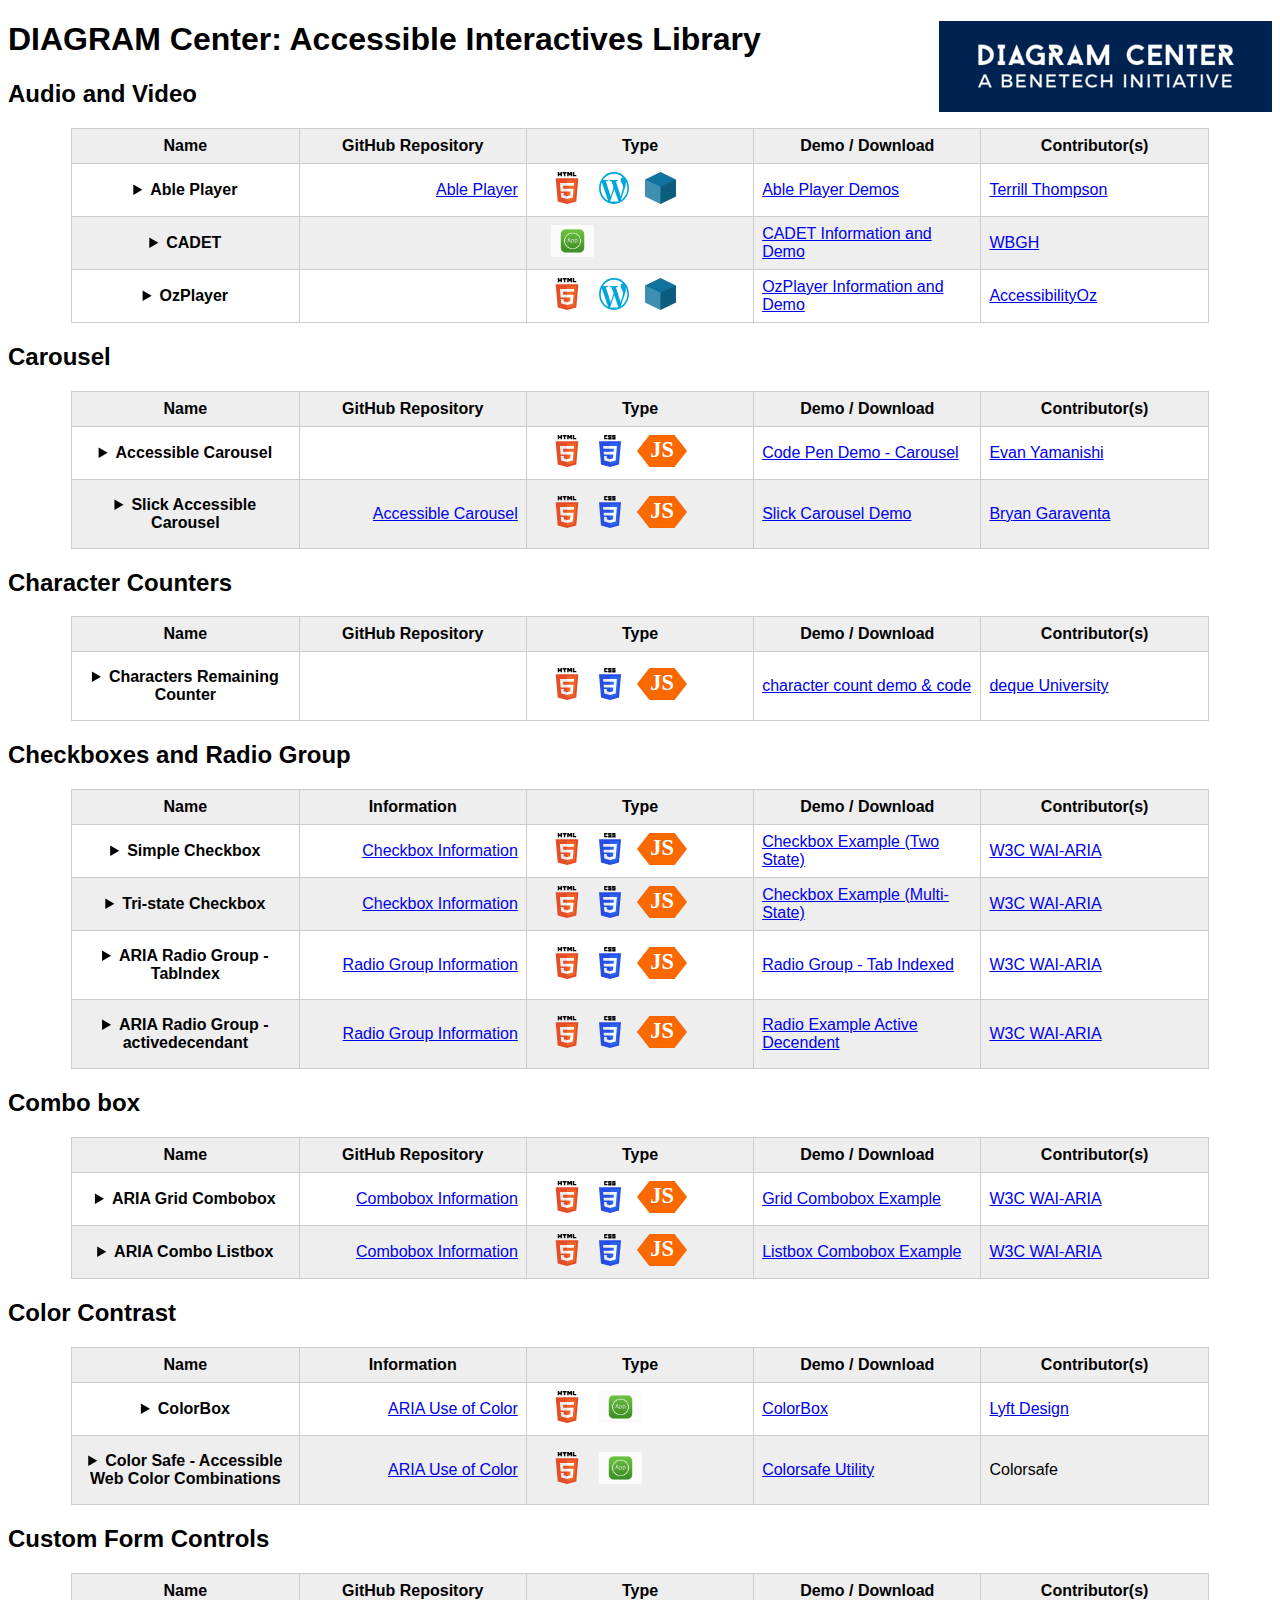
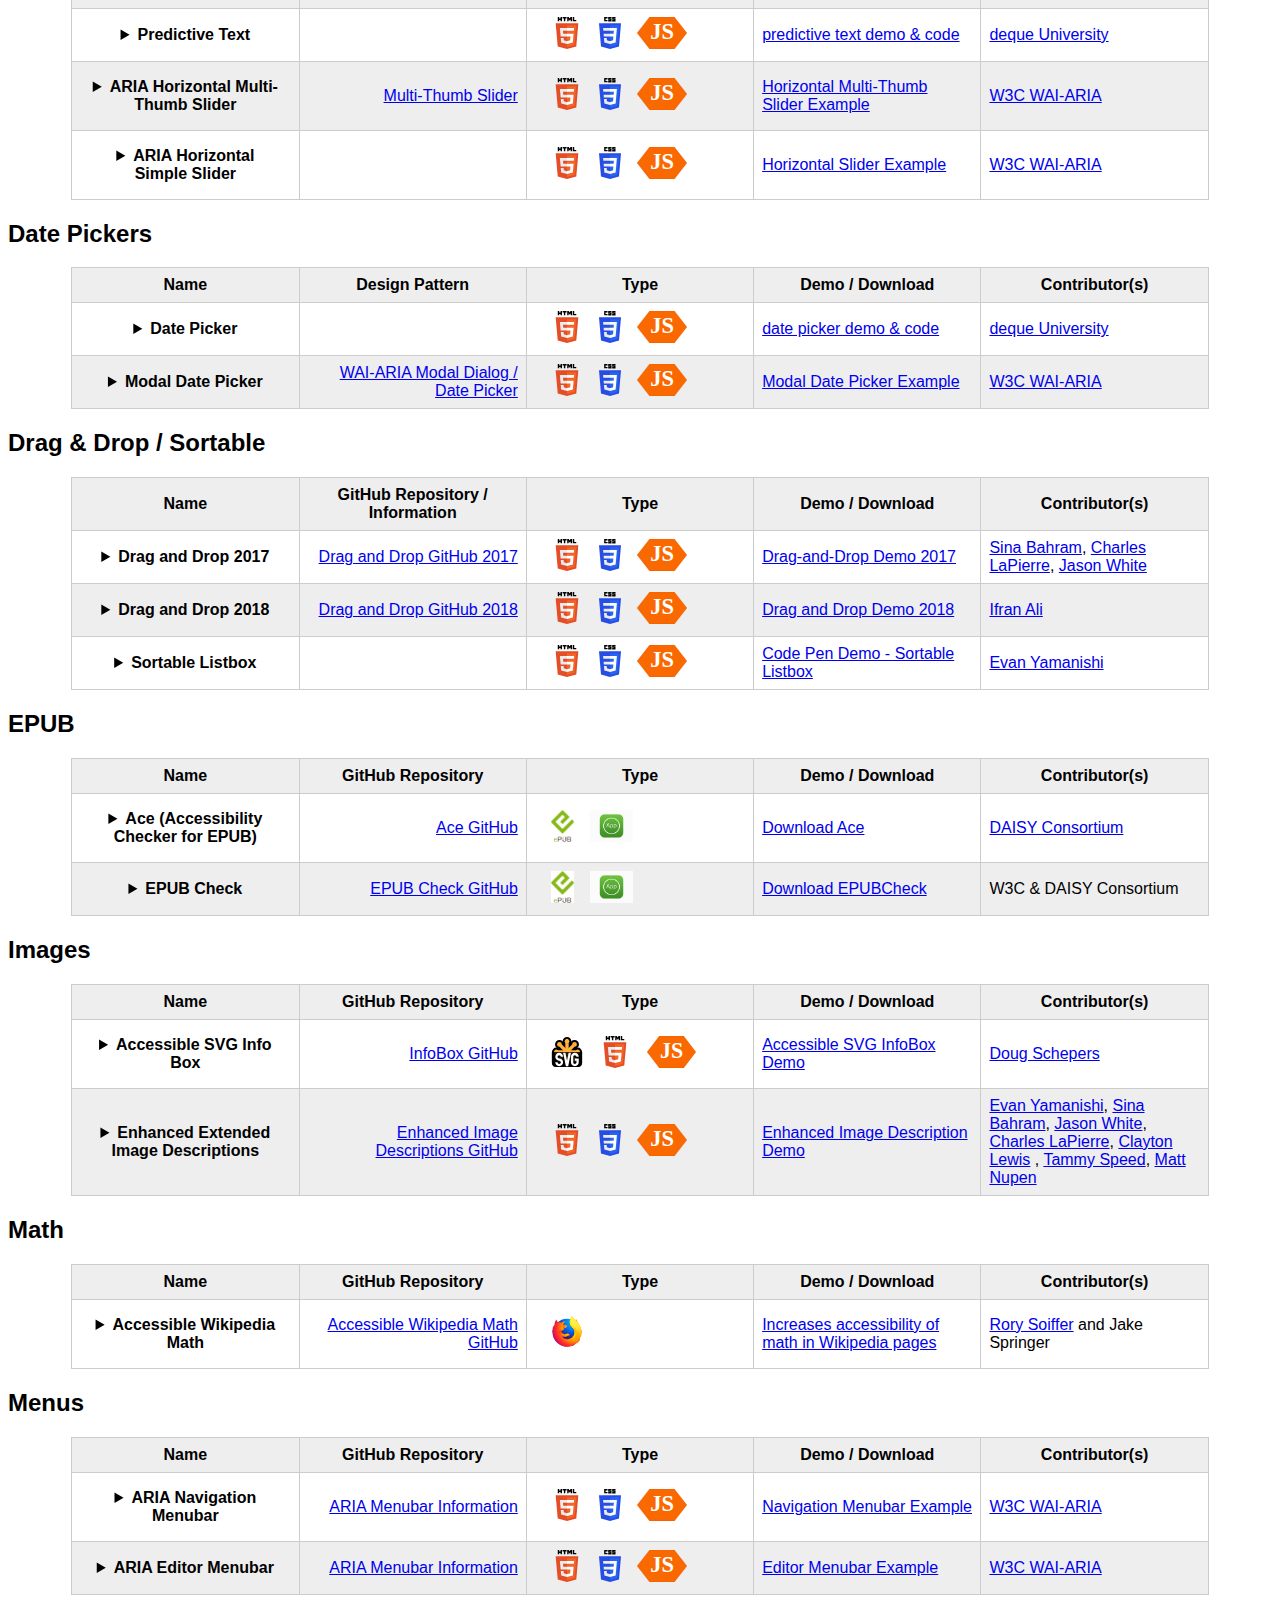
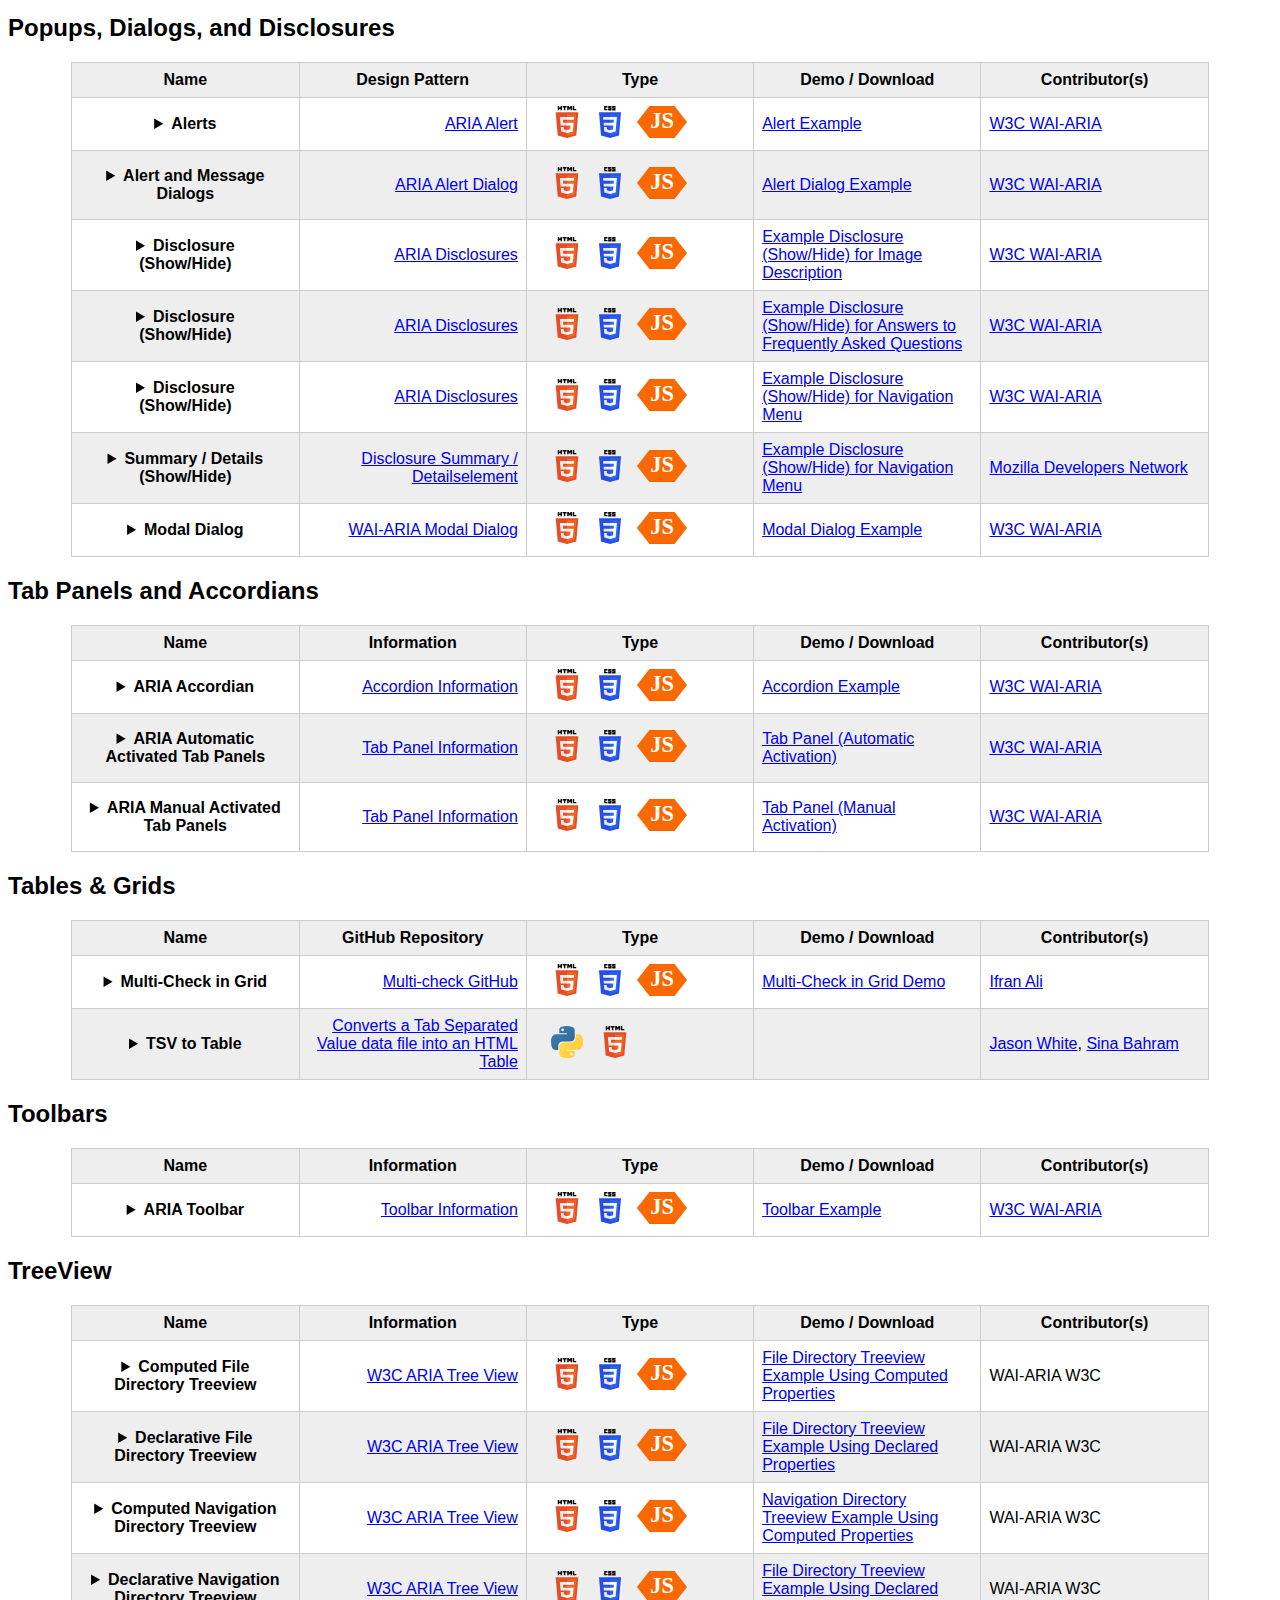
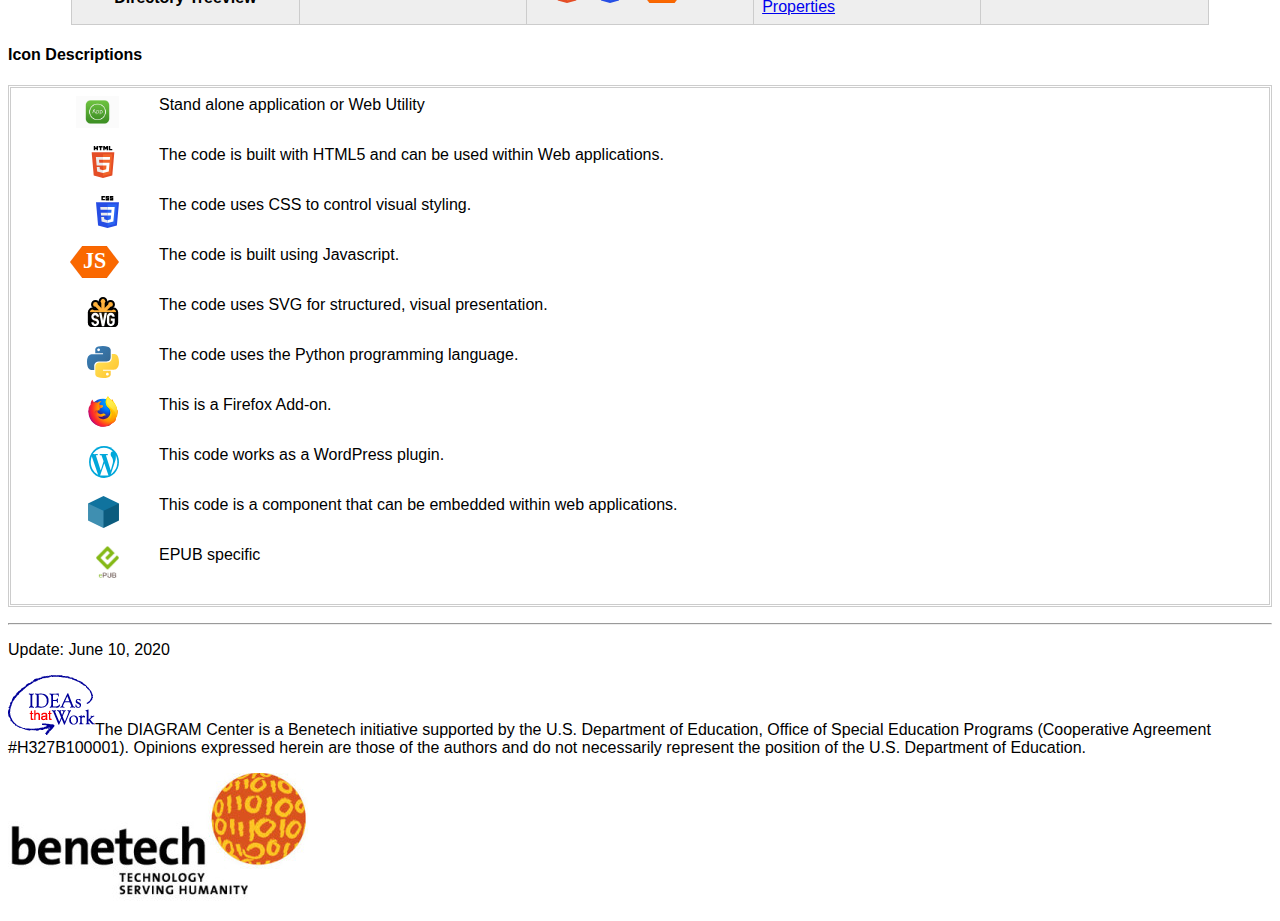
==== index.html @ 2f6976b0 "Update index.html" ====
<!doctype html>
	<html lang="en">
	<head>
		<meta charset="utf-8">
		<title>DIAGRAM Center: Accessible Digital Interactives Library</title>
		<meta name="description" content="A code repository to share sample code that is designed to improve accessibility.">
		<meta name="author" content="DIAGRAM Center">
        <link rel="stylesheet" href="style.css">



<!-- Global site tag (gtag.js) - Google Analytics -->
<script async src="https://www.googletagmanager.com/gtag/js?id=UA-20293107-2"></script>
<script>
  window.dataLayer = window.dataLayer || [];
  function gtag(){dataLayer.push(arguments);}
  gtag('js', new Date());

  gtag('config', 'UA-20293107-2');
</script>
<script>
// Close open details
function closeDetail(el) {
    el.closest("details").toggleAttribute("open");
}
function fixdetails() {
    var matches = document.querySelectorAll("details");
    
  matches.forEach(function(element, i) {
 

element.addEventListener("toggle", event => {
  if (element.open) {
  
      matches.forEach(function(aelement,j) {
          if (element==aelement) {}
          else
          {aelement.removeAttribute("open");}
      })

  } else {
 
  }
});
});

}
</script>
        
    </head>
	<body onload="fixdetails();">
        <img src="images/DIAGRAM_Center.png" align="right" alt="Logo: DIAGRAM Center">
        
		<h1>DIAGRAM Center: Accessible Interactives Library</h1>
	
		<h2>Audio and Video</h2>
       <table>
            <th scope="col">Name</th>
            <th scope="col">GitHub Repository</th>
            <th scope="col">Type</th>
            <th scope="col">Demo / Download</th>
            <th scope="col">Contributor(s)</th>
              <tr>
                <th scope="row">
                    
                    <details class="details-container">
                            <summary>Able Player</summary>
                            <span  class="details-bubble">
                              
                            <button aria-label="close" onclick="closeDetail(this);">X</button> 
                                 <h3>Able Player</h3>
                                
                                <p>A fully accessible cross-browser HTML5 media player designed from the ground up to meet the diverse needs and preferences of all users.</p>
                           </span>
                            </details></th>
                <td><a href="https://github.com/ableplayer">Able Player</a></td>
                <td><img class="typeicon"  src="images/HTML5.svg" alt="Uses HTML"><img class="typeicon" src="images/wp.svg" alt="Works with Wordpress"><img class="typeicon" src="images/component.svg" alt="Component"></td>
                <td><a href="https://ableplayer.github.io/ableplayer/demos/">Able Player Demos</a></td>
                <td><a href="https://github.com/terrill">Terrill Thompson</a></td>
            </tr>
              <tr>
                <th scope="row">
                    
                    <details class="details-container">
                            <summary>CADET</summary>
                            <span  class="details-bubble">
                              
                            <button aria-label="close" onclick="closeDetail(this);">X</button> 
                                 <h3>Caption and Descriptive Editing Tool</h3>
                                
                                <p>CADET is free, downloadable caption-authoring software that enables anyone to produce high-quality caption files that are compatible with any media player that supports the display of captions. CADET can also be used to generate audio-description scripts.</p>
                           </span>
                            </details></th>
                <td></td>
                <td><img class="typeicon"  src="images/app.png" alt="Application"></td>
                <td><a href="https://www.wgbh.org/foundation/what-we-do/ncam/cadet">CADET Information and Demo</a></td>
                <td><a href="https://www.wgbh.org">WBGH</a></td>
            </tr>
              <tr>
                <th scope="row">
                    
                    <details class="details-container">
                            <summary>OzPlayer</summary>
                            <span  class="details-bubble">
                              
                            <button aria-label="close" onclick="closeDetail(this);">X</button> 
                                 <h3>OzPlayer</h3>
                                
                                <p>OzPlayer is fully compliant with the W3C Web Content Accessibility Guidelines, Version 2.0, Level AA. We want video to be accessible to everyone and therefore offer it free for non-profit use.</p>
                           </span>
                            </details></th>
                <td></td>
                <td><img class="typeicon"  src="images/HTML5.svg" alt="Uses HTML"><img class="typeicon" src="images/wp.svg" alt="Works with Wordpress"><img class="typeicon" src="images/component.svg" alt="Component"></td>
                <td><a href="https://www.accessibilityoz.com/ozplayer/">OzPlayer Information and Demo</a></td>
                <td><a href="https://www.accessibilityoz.com">AccessibilityOz</a></td>
            </tr>
        </table> 
        
        <h2>Carousel</h2>
        
       <table>
            <th scope="col">Name</th>
            <th scope="col">GitHub Repository</th>
            <th scope="col">Type</th>
            <th scope="col">Demo / Download</th>
            <th scope="col">Contributor(s)</th>
   
            <tr>
                <th scope="row">
                    <details class="details-container">
                            <summary>Accessible Carousel</summary>
                            <span  class="details-bubble"><button aria-label="close" onclick="closeDetail(this);">X</button>
                                <h3>Accessible Non-Repeating Carousel</h3>
                                <p>Fully accessible horizontal carousel showing multiple book jacket covers to scroll through and select.</p>
                            </span>
                            </details>
                </th>
                <td></td>
                <td><img class="typeicon" src="images/HTML5.svg" alt="Uses HTML"><img class="typeicon" src="images/CSS3.svg" alt="Uses CSS"><img class="typeicon" src="images/js.svg" alt="Uses Javascript"></td>
                <td><a href="https://codepen.io/sh0ji/pen/MXwVxN">Code Pen Demo - Carousel</a></td>
                <td><a href="https://github.com/sh0ji">Evan Yamanishi</a></td>
            </tr>
            <tr>
                <th scope="row">
                    <details class="details-container">
                            <summary>Slick Accessible Carousel</summary>
                            <span  class="details-bubble"><button aria-label="close" onclick="closeDetail(this);">X</button>
                                <h3>Slic Accessible Carousel</h3>
                                <p>Fully accessible Fully responsive carousel that scales with its container.</p>
                            </span>
                            </details>
                </th>
                <td><a href="https://github.com/accdc/slick">Accessible Carousel</a></td>
                <td><img class="typeicon" src="images/HTML5.svg" alt="Uses HTML"><img class="typeicon" src="images/CSS3.svg" alt="Uses CSS"><img class="typeicon" src="images/js.svg" alt="Uses Javascript"></td>
                <td><a href="http://kenwheeler.github.io/slick/">Slick Carousel Demo</a></td>
                <td><a href="https://github.com/accdc">Bryan Garaventa</a></td>
            </tr>
       </table>

        <h2>Character Counters</h2>

        <table>
                <th scope="col">Name</th>
                <th scope="col">GitHub Repository</th>
                <th scope="col">Type</th>
                <th scope="col">Demo / Download</th>
                <th scope="col">Contributor(s)</th>
        
            <tr>
                <th scope="row">
                    <details class="details-container">
                            <summary>Characters Remaining Counter</summary>
                            <span  class="details-bubble"><button aria-label="close" onclick="closeDetail(this);">X</button>
                                <h3>Characters Remaining Counter</h3>
                                <p>Using ARIA-live messaging to announce remaining character count in a fixed character count edit textbox.</p>
                            </span>
                            </details>
                </th>
                <td></td>
                <td><img class="typeicon" src="images/HTML5.svg" alt="Uses HTML"><img class="typeicon" src="images/CSS3.svg" alt="Uses CSS"><img class="typeicon" src="images/js.svg" alt="Uses Javascript"></td>
                <td><a href="https://dequeuniversity.com/library/aria/counters/sf-characters-remaining">character count demo &amp; code</a></td>
            <td><a href="https://dequeuniversity.com">deque University</a></td>
            </tr>
        </table>       
        
 		<h2>Checkboxes and Radio Group</h2>

        <table>
            <th  scope="col">Name</th>
            <th  scope="col">Information</th>
            <th  scope="col">Type</th>
            <th  scope="col">Demo / Download</th>
            <th  scope="col">Contributor(s)</th>
  
           <tr>
                <th scope="row">
    
                    <details class="details-container">
                            <summary>Simple Checkbox</summary>
                            <span  class="details-bubble"><button aria-label="close" onclick="closeDetail(this);">X</button>
                                 <h3>Simple Two State Checkbox</h3>
                                <p>Dual-state: The most common type of checkbox, it allows the user to toggle between two choices -- checked and not checked.</p>
                            </span>
                            </details>
                </th>
                 <td><a href="https://www.w3.org/TR/wai-aria-practices/#checkbox">Checkbox Information</a></td>
                <td><img class="typeicon" src="images/HTML5.svg" alt="Uses HTML"><img class="typeicon" src="images/CSS3.svg" alt="Uses CSS"><img class="typeicon" src="images/js.svg" alt="Uses Javascript"></td>
               <td><a href="https://www.w3.org/TR/wai-aria-practices/examples/checkbox/checkbox-1/checkbox-1.html">Checkbox Example (Two State)</a></td>
               <td><a href="https://www.w3.org/WAI/ARIA/">W3C WAI-ARIA</a></td>
            </tr>
            
           <tr>
                <th scope="row">
    
                    <details class="details-container">
                            <summary>Tri-state Checkbox</summary>
                            <span  class="details-bubble"><button aria-label="close" onclick="closeDetail(this);">X</button>
                                 <h3>Tri-State Checkbox</h3>
                                <p>Tri-state: This type of checkbox supports an additional third state known as partially checked.</p>
                            </span>
                            </details>
                </th>
                <td><a href="https://www.w3.org/TR/wai-aria-practices/#checkbox">Checkbox Information</a></td>
                <td><img class="typeicon" src="images/HTML5.svg" alt="Uses HTML"><img class="typeicon" src="images/CSS3.svg" alt="Uses CSS"><img class="typeicon" src="images/js.svg" alt="Uses Javascript"></td>
               <td><a href="https://www.w3.org/TR/wai-aria-practices/examples/checkbox/checkbox-2/checkbox-2.html">Checkbox Example (Multi-State)</a></td>
               <td><a href="https://www.w3.org/WAI/ARIA/">W3C WAI-ARIA</a></td>
            </tr>
                        
            
            <tr>
                <th scope="row">
    
                    <details class="details-container">
                            <summary>ARIA Radio Group - TabIndex</summary>
                            <span  class="details-bubble"><button aria-label="close" onclick="closeDetail(this);">X</button>
                                 <h3>Radio Button Tab Index</h3>
                                <p>Radio button group using roving tabindex for managing keyboard focus.</p>
                            </span>
                            </details>
                </th>
                <td><a href="https://www.w3.org/TR/wai-aria-practices/#radiobutton">Radio Group Information</a></td>
                <td><img class="typeicon" src="images/HTML5.svg" alt="Uses HTML"><img class="typeicon" src="images/CSS3.svg" alt="Uses CSS"><img class="typeicon" src="images/js.svg" alt="Uses Javascript"></td>
               <td><a href="https://www.w3.org/TR/wai-aria-practices/examples/radio/radio-1/radio-1.html">Radio Group - Tab Indexed</a></td>
               <td><a href="https://www.w3.org/WAI/ARIA/">W3C WAI-ARIA</a></td>
            </tr>
            
            <tr>
                <th scope="row">
                    
                    <details class="details-container">
                            <summary>ARIA Radio Group - activedecendant</summary>
                            <span  class="details-bubble"><button aria-label="close" onclick="closeDetail(this);">X</button>
                                <h3>Radio Button Group (aria-activedescendant)</h3>
                                <p>Radio button group using aria-activedescendant for managing keyboard focus.</p>
                             </span>
                            </details>
                </th>
                <td><a href="https://www.w3.org/TR/wai-aria-practices/#radiobutton">Radio Group Information</a></td>
               <td><img class="typeicon" src="images/HTML5.svg" alt="Uses HTML"><img class="typeicon" src="images/CSS3.svg" alt="Uses CSS"><img class="typeicon" src="images/js.svg" alt="Uses Javascript"></td>
                <td><a href="https://www.w3.org/TR/wai-aria-practices/examples/radio/radio-2/radio-2.html">Radio Example Active Decendent</a></td>
               <td><a href="https://www.w3.org/WAI/ARIA/">W3C WAI-ARIA</a></td>
            </tr>
            
        </table>
 
        
        <h2>Combo box</h2>
        
         <table>
                <th scope="col">Name</th>
                <th scope="col">GitHub Repository</th>
                <th scope="col">Type</th>
                <th scope="col">Demo / Download</th>
                <th scope="col">Contributor(s)</th>
   
            <tr>
                <th scope="row">
                    <details class="details-container">
                            <summary>ARIA Grid Combobox</summary>
                            <span  class="details-bubble"><button aria-label="close" onclick="closeDetail(this);">X</button>
                                <h3>Combobox with Grid Popup</h3>
                                <p>Implements the combobox design pattern using a grid for the suggested values popup.</p>
                            </span>
                            </details>
                </th>
                <td><a href="https://www.w3.org/TR/wai-aria-practices/#combobox">Combobox Information</a></td>
                <td><img class="typeicon" src="images/HTML5.svg" alt="Uses HTML"><img class="typeicon" src="images/CSS3.svg" alt="Uses CSS"><img class="typeicon" src="images/js.svg" alt="Uses Javascript"></td>
               <td><a href="https://www.w3.org/TR/wai-aria-practices/examples/combobox/aria1.1pattern/grid-combo.html">Grid Combobox Example</a></td>
               <td><a href="https://www.w3.org/WAI/ARIA/">W3C WAI-ARIA</a></td>
            </tr>
            <tr>
                <th scope="row">
                    <details class="details-container">
                            <summary>ARIA Combo Listbox</summary>
                            <span  class="details-bubble"><button aria-label="close" onclick="closeDetail(this);">X</button>
                            <h3>Combobox using Listbox</h3>
                                <p>
                                  Implements the combobox design pattern using a listbox for the suggested values popup.  
                                </p>
                        </span>
                            </details>
                </th>
                <td><a href="https://www.w3.org/TR/wai-aria-practices/#combobox">Combobox Information</a></td>
                  <td><img class="typeicon" src="images/HTML5.svg" alt="Uses HTML"><img class="typeicon" src="images/CSS3.svg" alt="Uses CSS"><img class="typeicon" src="images/js.svg" alt="Uses Javascript"></td>
                <td><a href="https://www.w3.org/TR/wai-aria-practices/examples/combobox/aria1.1pattern/listbox-combo.html">Listbox Combobox Example</a></td>
               <td><a href="https://www.w3.org/WAI/ARIA/">W3C WAI-ARIA</a></td>
            </tr>
        </table>
 
       <h2>Color Contrast</h2>
        
         <table>
                <th scope="col">Name</th>
                <th scope="col">Information</th>
                <th scope="col">Type</th>
                <th scope="col">Demo / Download</th>
                <th scope="col">Contributor(s)</th>
   
            <tr>
                <th scope="row">
                    <details class="details-container">
                            <summary>ColorBox</summary>
                            <span  class="details-bubble"><button aria-label="close" onclick="closeDetail(this);">X</button>
                                <h3>Color Contrast</h3>
                                <p>The visual presentation of text and images of text has a contrast ratio of at least 4.5:1.  This utility makes it easy to choose an appropriate color forground / background in order to meet this minimum contrast ratio.</p>
                            </span>
                            </details>
                </th>
                <td><a href="https://www.w3.org/TR/WCAG21/#use-of-color">ARIA Use of Color</a></td>
                <td><img class="typeicon" src="images/HTML5.svg" alt="Uses HTML"><img class="typeicon" src="images/app.png" alt="Web Utility"></td>
               <td><a href="https://www.colorbox.io">ColorBox</a></td>
               <td><a href="https://design.lyft.com">Lyft Design</a></td>
            </tr>
            <tr>
                <th scope="row">
                    <details class="details-container">
                            <summary>Color Safe - Accessible Web Color Combinations</summary>
                            <span  class="details-bubble"><button aria-label="close" onclick="closeDetail(this);">X</button>
                            <h3>Color Safe</h3>
                                <p>Color Safe generates an acceptable range of foreground colors base on your choice of background color, styling of your text. Accessible text colors are generated with WCAG Guidelines recommend contrast ratio of 4.5 for small text or 3 for large text which is 24px or 18px bold.  
                                </p>
                        </span>
                            </details>
                </th>
                <td><a href="https://www.w3.org/TR/WCAG21/#use-of-color">ARIA Use of Color</a></td>
                  <td><img class="typeicon" src="images/HTML5.svg" alt="Uses HTML"><img class="typeicon" src="images/app.png" alt="Web Utility"></td>
                <td><a href="http://colorsafe.co">Colorsafe Utility</a></td>
               <td>Colorsafe</td>
            </tr>
        </table>
        
        
        <h2>Custom Form Controls</h2>
         <table>
                <th scope="col">Name</th>
                <th scope="col">GitHub Repository</th>
                <th scope="col">Type</th>
                <th scope="col">Demo / Download</th>
                <th scope="col">Contributor(s)</th>
        
            <tr>
                <th scope="row">
                    <details class="details-container">
                            <summary>Predictive Text</summary>
                            <span  class="details-bubble"><button aria-label="close" onclick="closeDetail(this);">X</button>
                            <h3>Predictive Text</h3>
                                <p>The predictive text pattern allows users to type in values or to select values from a list of possible matches that appears after the user starts typing. Screen readers announce the availability of predictive text options, and users can select the options with keyboard, touch, or mouse.</p>
                            </span>
                            </details>
                </th>
                <td></td>
                <td><img class="typeicon" src="images/HTML5.svg" alt="Uses HTML"><img class="typeicon" src="images/CSS3.svg" alt="Uses CSS"><img class="typeicon" src="images/js.svg" alt="Uses Javascript"></td>
                <td><a href="https://dequeuniversity.com/library/aria/custom-controls/sf-predictive-text">predictive text demo &amp; code</a></td>
            <td><a href="https://dequeuniversity.com">deque University</a></td>
            </tr>
            <tr>
                <th scope="row">
                    <details class="details-container">
                            <summary>ARIA Horizontal Multi-Thumb Slider</summary>
                            <span  class="details-bubble"><button aria-label="close" onclick="closeDetail(this);">X</button>
                            <h3>Horizontal Multi-Thumb Slider</h3>
                                <p>A multi-thumb slider is a slider with two or more thumbs that each set a value in a group of related values. For example, in a product search, a two-thumb slider could be used to enable users to set the minimum and maximum price limits for the search.</p>
                            </span>
                            </details>
                </th>
                <td><a href="https://www.w3.org/TR/wai-aria-practices/#slidertwothumb">Multi-Thumb Slider</a></td>
                <td><img class="typeicon" src="images/HTML5.svg" alt="Uses HTML"><img class="typeicon" src="images/CSS3.svg" alt="Uses CSS"><img class="typeicon" src="images/js.svg" alt="Uses Javascript"></td>
                <td><a href="https://www.w3.org/TR/wai-aria-practices/examples/slider/multithumb-slider.html">Horizontal Multi-Thumb Slider Example</a></td>
                <td><a href="https://www.w3.org/WAI/ARIA/">W3C WAI-ARIA</a></td>
           </tr>
            <tr>
                <th scope="row">
                    <details class="details-container">
                            <summary>ARIA Horizontal Simple Slider</summary>
                            <span  class="details-bubble"><button aria-label="close" onclick="closeDetail(this);">X</button>
                            <h3>Slider</h3>
                                <p>A slider is an input where the user selects a value from within a given range. Sliders typically have a slider thumb that can be moved along a bar or track to change the value of the slider.</p>
                            </span>
                            </details>
                        </th>
                <td></td>
                <td><img class="typeicon" src="images/HTML5.svg" alt="Uses HTML"><img class="typeicon" src="images/CSS3.svg" alt="Uses CSS"><img class="typeicon" src="images/js.svg" alt="Uses Javascript"></td>
               <td><a href="https://www.w3.org/TR/wai-aria-practices-1.1/examples/slider/slider-1.html">Horizontal Slider Example</a></td>
                 <td><a href="https://www.w3.org/WAI/ARIA/">W3C WAI-ARIA</a></td>
          </tr>
        </table>       
             
        <h2>Date Pickers</h2>
         <table>
                <th scope="col">Name</th>
                <th scope="col">Design Pattern</th>
                <th scope="col">Type</th>
                <th scope="col">Demo / Download</th>
                <th scope="col">Contributor(s)</th>
        
            <tr>
                <th scope="row">
                    <details class="details-container">
                            <summary>Date Picker</summary>
                            <span  class="details-bubble"><button aria-label="close" onclick="closeDetail(this);">X</button>
                            <h3>Date Picker</h3>
                                <p>Accessible Date picker which brings up a calendar where you can pick a specific Day/Month/Year.</p>
                            </span>
                            </details>
                </th>
                <td></td>
                <td><img class="typeicon" src="images/HTML5.svg" alt="Uses HTML"><img class="typeicon" src="images/CSS3.svg" alt="Uses CSS"><img class="typeicon" src="images/js.svg" alt="Uses Javascript"></td>
                <td><a href="https://dequeuniversity.com/library/aria/date-pickers/sf-date-picker">date picker demo &amp; code</a></td>
            <td><a href="https://dequeuniversity.com">deque University</a></td>
            </tr>
              <tr>
                <th scope="row">
                    <details class="details-container">
                            <summary>Modal Date Picker</summary>
                            <span  class="details-bubble"><button aria-label="close" onclick="closeDetail(this);">X</button>
                            <h3>ARIA Modal Date Picker</h3>
                            <p>The example includes a date input field and a button that opens a date picker that implements the ARIA dialog design pattern. The dialog contains a calendar that uses the grid pattern to present buttons that enable the user to choose a day from the calendar. Choosing a date from the calendar closes the dialog and populates the date input field. When the dialog is opened, if the input field is empty, or does not contain a valid date, then the current date is focused in the calendar. Otherwise, the focus is placed on the day in the calendar that matches the value of the date input field.</p>
                            </span>
                            </details>
                </th>
                <td><a href="https://www.w3.org/TR/wai-aria-practices/#dialog_modal">WAI-ARIA Modal Dialog / Date Picker</a></td>
                <td><img class="typeicon" src="images/HTML5.svg" alt="Uses HTML"><img class="typeicon" src="images/CSS3.svg" alt="Uses CSS"><img class="typeicon" src="images/js.svg" alt="Uses Javascript"></td>
                <td><a href="https://www.w3.org/TR/wai-aria-practices/examples/dialog-modal/datepicker-dialog.html">Modal Date Picker Example</a></td>
                <td><a href="https://www.w3.org/WAI/ARIA/">W3C WAI-ARIA</a></td>
            </tr>
      </table>
  
         
		<h2>Drag &amp; Drop / Sortable</h2>

        <table>
            <th  scope="col">Name</th>
            <th  scope="col">GitHub Repository / Information</th>
            <th  scope="col">Type</th>
            <th  scope="col">Demo / Download</th>
            <th  scope="col">Contributor(s)</th>

             <tr>
                <th scope="row">
                    <details class="details-container">
                            <summary>Drag and Drop 2017</summary>
                            <span  class="details-bubble"><button aria-label="close" onclick="closeDetail(this);">X</button>
                                <h3>Drag &amp; Drop Overview</h3>
                                
                                <p>In computer graphical user interfaces, drag and drop is a pointing device gesture in which the user selects a virtual object by "grabbing" it and dragging it to a different location or onto another virtual object. 
                                In general, it can be used to invoke many kinds of actions, or create various types of associations between two abstract objects.</p>
                                
                                <h3>Interactions addressed</h3>
                                <ul>
                                    <li>Categorization</li>
                                    <li>Matching</li>
                                    <li>Ordering</li>
                                    <li>Sorting Lists</li>
                                </ul>
                        </span>
                    </details>
                </th>
                <td><a href="https://github.com/benetech/Accessible-Interactives/tree/master/DragAndDrop">Drag and Drop GitHub 2017</a></td>
                <td><img class="js-simple-tooltip typeicon"  src="images/HTML5.svg" alt="Uses HTML"><img class="typeicon" src="images/CSS3.svg" alt="Uses CSS"><img class="typeicon" src="images/js.svg" alt="Uses Javascript"></td>
                <td><a href="DragAndDrop/drag-and-drop.html">Drag-and-Drop Demo 2017</a></td>
                <td><a href="https://github.com/sinabahram">Sina Bahram</a>, <a href="https://github.com/clapierre">Charles LaPierre</a>, <a href="https://github.com/jasonjgw">Jason White</a></td>
            </tr>

            <tr>
                <th scope="row">
                    <details class="details-container"><summary>Drag and Drop 2018</summary>
                        <span  class="details-bubble"><button aria-label="close" onclick="closeDetail(this);">X</button>    <h3>Drag &amp; Drop Overview</h3>
                            
                            <p>In computer graphical user interfaces, drag and drop is a pointing device gesture in which the user selects a virtual object by "grabbing" it and dragging it to a different location or onto another virtual object. 
                            In general, it can be used to invoke many kinds of actions, or create various types of associations between two abstract objects.</p>
                           <h3>Interactions addressed</h3>
                            <ul>
                                <li>Single Source List -  Multiple Desinations</li>
                             </ul>
                     </span>
                    </details>
                </th>
                <td><a href="https://github.com/diagram-codesprint/2018-a11y-code-samples/tree/master/Accessible-DragAndDrop-Demo-without-Aria-grabbed">Drag and Drop GitHub 2018</a></td>
                <td><img class="typeicon" src="images/HTML5.svg" alt="Uses HTML"><img class="typeicon" src="images/CSS3.svg" alt="Uses CSS"><img class="typeicon" src="images/js.svg" alt="Uses Javascript"></td>
                <td><a href="Accessible-DragAndDrop-Demo-without-Aria-grabbed/drag-drop.html">Drag and Drop Demo 2018</a></td>
                <td><a href="https://github.com/alia11y">Ifran Ali</a></td>
            </tr>
                       
             <tr>
                <th scope="row">
                    <details class="details-container">
                            <summary>Sortable Listbox</summary>
                            <span  class="details-bubble"><button aria-label="close" onclick="closeDetail(this);">X</button>
                                <h3>UX designed fully accessibvle ListBox</h3>
                                <p>Implements a rearragable listbox baised on <a href="https://w3c.github.io/aria-practices/#Listbox">AIRA authoring practices</a></p>
                            </span>
                            </details>
                </th>
                <td></td>
                <td><img class="typeicon" src="images/HTML5.svg" alt="Uses HTML"><img class="typeicon" src="images/CSS3.svg" alt="Uses CSS"><img class="typeicon" src="images/js.svg" alt="Uses Javascript"></td>
                <td><a href="https://codepen.io/sh0ji/pen/jxjrNW">Code Pen Demo - Sortable Listbox</a></td>
                <td><a href="https://github.com/sh0ji">Evan Yamanishi</a></td>
            </tr>
            
        </table>
        
        
        <h2>EPUB</h2>
         <table>
                <th scope="col">Name</th>
                <th scope="col">GitHub Repository</th>
                <th scope="col">Type</th>
                <th scope="col">Demo / Download</th>
                <th scope="col">Contributor(s)</th>
        
            <tr>
                <th scope="row">
                    <details class="details-container">
                            <summary>Ace (Accessibility Checker for EPUB)</summary>
                            <span  class="details-bubble"><button aria-label="close" onclick="closeDetail(this);">X</button>
                            <h3>Ace Checker</h3>
                                <p>Ace, the Accessibility Checker for EPUB, is a tool developed by the DAISY Consortium to assist with the evaluation of accessibility features of EPUB publications.</p>
                            </span>
                            </details>
                </th>
                <td><a href="https://github.com/daisy/ace">Ace GitHub</a></td>
                <td><img class="typeicon" src="images/epub.png" alt="EPUB"><img class="typeicon" src="images/app.png" alt="Application"></td>
                <td><a href="https://github.com/daisy/ace/releases">Download Ace</a></td>
            <td><a href="https://daisy.org">DAISY Consortium</a></td>
            </tr>
            <tr>
                <th scope="row">
                    <details class="details-container">
                            <summary>EPUB Check</summary>
                            <span  class="details-bubble"><button aria-label="close" onclick="closeDetail(this);">X</button>
                            <h3>EPUB Check</h3>
                                <p>EPUBCheck is a tool to validate the conformance of EPUB publications against the EPUB specifications. EPUBCheck can be run as a standalone command-line tool or used as a Java library.</p>
                            </span>
                            </details>
                </th>
                <td><a href="https://github.com/w3c/epubcheck">EPUB Check GitHub</a></td>
                <td><img class="typeicon" src="images/epub.png" alt="EPUB"><img class="typeicon" src="images/app.png" alt="Application"></td>
                <td><a href="https://github.com/w3c/epubcheck/releases">Download EPUBCheck</a></td>
            <td>W3C &amp; DAISY Consortium</td>
            </tr>
        </table>    
        
        <h2>Images</h2>     
        <table>
                <th scope="col">Name</th>
                <th scope="col">GitHub Repository</th>
                <th scope="col">Type</th>
                <th scope="col">Demo / Download</th>
                <th scope="col">Contributor(s)</th>
   
              <tr>
                <th scope="row">
                    <details class="details-container">
                            <summary>Accessible SVG Info Box</summary>
                            <span  class="details-bubble"><button aria-label="close" onclick="closeDetail(this);">X</button>
                            <h3>Scale Vector Graphics Information Box</h3>
                            <p>Open source example of accessible SVG Info Box on Github using colorful map of United States</p>
                            </span>
                            </details>
                </th>
                <td><a href="https://github.com/benetech/Accessible-Interactives/tree/master/MapInteractives">InfoBox GitHub</a></td>
                <td><img class="typeicon" src="images/SVG.svg" alt="Uses SVG"><img class="typeicon" src="images/HTML5.svg" alt="Uses HTML"><img class="typeicon" src="images/js.svg" alt="Uses Javascript"></td>
                <td><a href="MapInteractives/index.html">Accessible SVG InfoBox Demo</a></td>
                <td><a href="https://github.com/shepazu">Doug Schepers</a></td>
            </tr>
            <tr>
                <th scope="row">
                    <details class="details-container">
                            <summary>Enhanced Extended Image Descriptions</summary>
                            <span  class="details-bubble"><button aria-label="close" onclick="closeDetail(this);">X</button>
                            <h3>Detailed Image Descriptions Show/Hide</h3>
                            <p>Samples of alt text vs. longer use of descriptions for images, aria-details in the wild, and an ongoing project to make them more context-appropriate.</p>
                            </span>
                            </details>
                </th>
                <td><a href="https://github.com/diagram-codesprint/ExtendedImageDescriptions">Enhanced Image Descriptions GitHub</a></td>
                <td><img class="typeicon" src="images/HTML5.svg" alt="Uses HTML"><img class="typeicon" src="images/CSS3.svg" alt="Uses CSS"><img class="typeicon" src="images/js.svg" alt="Uses Javascript"></td>
                <td><a href="https://diagram-codesprint.github.io/ExtendedImageDescriptions/examples/examples.html">Enhanced Image Description Demo</a></td>
                <td><a href="https://github.com/sh0ji">Evan Yamanishi</a>, <a href="https://github.com/sinabahram">Sina Bahram</a>, <a href="https://github.com/jasonjgw">Jason White</a>, <a href="https://github.com/clapierre">Charles LaPierre</a>, <a href="https://github.com/claytonhalllewis">Clayton Lewis</a> , <a href="https://github.com/tspeed90">Tammy Speed</a>, <a href="https://github.com/benetechMatt">Matt Nupen</a> </td>
            </tr>
        </table>     
  
        <h2>Math</h2>
 
        <table>
                <th scope="col">Name</th>
                <th scope="col">GitHub Repository</th>
                <th scope="col">Type</th>
                <th scope="col">Demo / Download</th>
                <th scope="col">Contributor(s)</th>
            <tr>
                <th scope="row">
                    <details class="details-container">
                            <summary>Accessible Wikipedia Math</summary>
                            <span  class="details-bubble"><button aria-label="close" onclick="closeDetail(this);">X</button>
                            <h3>Accessible MathML</h3>
                            <p>Accessible Wkipedia Math increases accessibility of math in Wikipedia pages.</p>
                            </span>
                            </details>
                </th>
                <td><a href="https://github.com/rsoiffer/Accessible-Wikipedia-Math">Accessible Wikipedia Math GitHub</a></td>
                <td><img class="typeicon" src="images/firefox.svg" alt="Firefox Add-on"></td>
                <td><a href="https://addons.mozilla.org/en-US/firefox/addon/accessible-wikipedia-math">Increases accessibility of math in Wikipedia pages</a></td>
                <td><a href="https://github.com/rsoiffer">Rory Soiffer</a> and Jake Springer</td>
           </tr>
        </table>
        
        <h2>Menus</h2>
        
        <table>
            <th scope="col">Name</th>
            <th scope="col">GitHub Repository</th>
            <th scope="col">Type</th>
            <th scope="col">Demo / Download</th>
            <th scope="col">Contributor(s)</th>
            <tr>
                <th scope="row">
                    <details class="details-container">
                            <summary>ARIA Navigation Menubar</summary>
                            <span  class="details-bubble"><button aria-label="close" onclick="closeDetail(this);">X</button>
                            <h3>Menubar</h3>
                            <p>A menu is a widget that offers a list of choices to the user, such as a set of actions or functions. A menu is usually opened, or made visible, by activating a menu button, choosing an item in a menu that opens a sub menu, or by invoking a command, such as Shift + F10 in Windows, that opens a context specific menu. When a user activates a choice in a menu, the menu usually closes unless the choice opened a submenu.</p>
                            </span>
                            </details>
                </th>
                <td><a href="https://www.w3.org/TR/wai-aria-practices/#menu">ARIA Menubar Information</a></td>
                <td><img class="typeicon" src="images/HTML5.svg" alt="Uses HTML"><img class="typeicon" src="images/CSS3.svg" alt="Uses CSS"><img class="typeicon" src="images/js.svg" alt="Uses Javascript"></td>
                <td><a href="https://www.w3.org/TR/wai-aria-practices/examples/menubar/menubar-1/menubar-1.html">Navigation Menubar Example</a></td>
                <td><a href="https://www.w3.org/WAI/ARIA/">W3C WAI-ARIA</a></td>
            </tr>   
            <tr>
                <th scope="row">
                    <details class="details-container">
                            <summary>ARIA Editor Menubar</summary>
                            <span  class="details-bubble"><button aria-label="close" onclick="closeDetail(this);">X</button>
                            <h3>ARIA Editor Menubar</h3>
                            <p>A menu is a widget that offers a list of choices to the user, such as a set of actions or functions. A menu is usually opened, or made visible, by activating a menu button, choosing an item in a menu that opens a sub menu, or by invoking a command, such as Shift + F10 in Windows, that opens a context specific menu. When a user activates a choice in a menu, the menu usually closes unless the choice opened a submenu.</p>
                            </span>
                            </details>
                </th>
                <td><a href="https://www.w3.org/TR/wai-aria-practices/#menu">ARIA Menubar Information</a></td>
                <td><img class="typeicon" src="images/HTML5.svg" alt="Uses HTML"><img class="typeicon" src="images/CSS3.svg" alt="Uses CSS"><img class="typeicon" src="images/js.svg" alt="Uses Javascript"></td>
                <td><a href="https://www.w3.org/TR/wai-aria-practices/examples/menubar/menubar-2/menubar-2.html">Editor Menubar Example</a></td>
                <td><a href="https://www.w3.org/WAI/ARIA/">W3C WAI-ARIA</a></td>
            </tr>   

        </table>

        <h2>Popups, Dialogs, and Disclosures</h2>
        
        
        <table>
                <th scope="col">Name</th>
                <th scope="col">Design Pattern</th>
                <th scope="col">Type</th>
                <th scope="col">Demo / Download</th>
                <th scope="col">Contributor(s)</th>
            <tr>
                <th scope="row">
                    <details class="details-container">
                            <summary>Alerts</summary>
                            <span  class="details-bubble"><button aria-label="close" onclick="closeDetail(this);">X</button>
                            <h3>ARIA Alert</h3>
                            <p>An alert is an element that displays a brief, important message in a way that attracts the user's attention without interrupting the user's task. Dynamically rendered alerts are automatically announced by most screen readers, and in some operating systems, they may trigger an alert sound. It is important to note that, at this time, screen readers do not inform users of alerts that are present on the page before page load completes.</p>
                            </span>
                            </details>
                </th>
                <td><a href="https://www.w3.org/TR/wai-aria-practices/#alert">ARIA Alert</a></td>
                <td><img class="typeicon" src="images/HTML5.svg" alt="Uses HTML"><img class="typeicon" src="images/CSS3.svg" alt="Uses CSS"><img class="typeicon" src="images/js.svg" alt="Uses Javascript"></td>
                <td><a href="https://www.w3.org/TR/wai-aria-practices/examples/alert/alert.html">Alert Example</a></td>
                <td><a href="https://www.w3.org/WAI/ARIA/">W3C WAI-ARIA</a></td>
            </tr>
            <tr>
                <th scope="row">
                    <details class="details-container">
                            <summary>Alert and Message Dialogs</summary>
                            <span  class="details-bubble"><button aria-label="close" onclick="closeDetail(this);">X</button>
                            <h3>Alert Dialog</h3>
                            <p>An alert dialog is a modal dialog that interrupts the user's workflow to communicate an important message and acquire a response. Examples include action confirmation prompts and error message confirmations. The alertdialog role enables assistive technologies and browsers to distinguish alert dialogs from other dialogs so they have the option of giving alert dialogs special treatment, such as playing a system alert sound.</p>
                            </span>
                            </details>
                </th>
                <td><a href="https://www.w3.org/TR/wai-aria-practices/#alertdialog">ARIA Alert Dialog</a></td>
                <td><img class="typeicon" src="images/HTML5.svg" alt="Uses HTML"><img class="typeicon" src="images/CSS3.svg" alt="Uses CSS"><img class="typeicon" src="images/js.svg" alt="Uses Javascript"></td>
                <td><a href="https://www.w3.org/TR/wai-aria-practices/examples/dialog-modal/alertdialog.html">Alert Dialog Example</a></td>
                <td><a href="https://www.w3.org/WAI/ARIA/">W3C WAI-ARIA</a></td>
            </tr>

            <tr>
                <th scope="row">
                    <details class="details-container">
                            <summary>Disclosure (Show/Hide)</summary>
                            <span  class="details-bubble"><button aria-label="close" onclick="closeDetail(this);">X</button>
                            <h3>Disclosures</h3>
                            <p>A disclosure is a button that controls visibility of a section of content. When the controlled content is hidden, it is often styled as a typical push button with a right-pointing arrow or triangle to hint that activating the button will display additional content. When the content is visible, the arrow or triangle typically points down.</p>
                            </span>
                            </details>
                </th>
                <td><a href="https://www.w3.org/TR/wai-aria-practices/#disclosure">ARIA Disclosures</a></td>
                <td><img class="typeicon" src="images/HTML5.svg" alt="Uses HTML"><img class="typeicon" src="images/CSS3.svg" alt="Uses CSS"><img class="typeicon" src="images/js.svg" alt="Uses Javascript"></td>
                <td><a href="https://www.w3.org/TR/wai-aria-practices/examples/disclosure/disclosure-img-long-description.html">Example Disclosure (Show/Hide) for Image Description</a></td>
                <td><a href="https://www.w3.org/WAI/ARIA/">W3C WAI-ARIA</a></td>
            </tr>
            
            <tr>
                <th scope="row">
                    <details class="details-container">
                            <summary>Disclosure (Show/Hide)</summary>
                            <span  class="details-bubble"><button aria-label="close" onclick="closeDetail(this);">X</button>
                            <h3>Disclosures</h3>
                            <p>A disclosure is a button that controls visibility of a section of content. When the controlled content is hidden, it is often styled as a typical push button with a right-pointing arrow or triangle to hint that activating the button will display additional content. When the content is visible, the arrow or triangle typically points down.</p>
                            </span>
                            </details>
                </th>
                <td><a href="https://www.w3.org/TR/wai-aria-practices/#disclosure">ARIA Disclosures</a></td>
                <td><img class="typeicon" src="images/HTML5.svg" alt="Uses HTML"><img class="typeicon" src="images/CSS3.svg" alt="Uses CSS"><img class="typeicon" src="images/js.svg" alt="Uses Javascript"></td>
                <td><a href="https://www.w3.org/TR/wai-aria-practices/examples/disclosure/disclosure-faq.html">Example Disclosure (Show/Hide) for Answers to Frequently Asked Questions</a></td>
                <td><a href="https://www.w3.org/WAI/ARIA/">W3C WAI-ARIA</a></td>
            </tr>
            
           <tr>
                <th scope="row">
                    <details class="details-container">
                            <summary>Disclosure (Show/Hide)</summary>
                            <span  class="details-bubble"><button aria-label="close" onclick="closeDetail(this);">X</button>
                            <h3>Disclosures</h3>
                            <p>A disclosure is a button that controls visibility of a section of content. When the controlled content is hidden, it is often styled as a typical push button with a right-pointing arrow or triangle to hint that activating the button will display additional content. When the content is visible, the arrow or triangle typically points down.</p>
                            </span>
                            </details>
                </th>
                <td><a href="https://www.w3.org/TR/wai-aria-practices/#disclosure">ARIA Disclosures</a></td>
                <td><img class="typeicon" src="images/HTML5.svg" alt="Uses HTML"><img class="typeicon" src="images/CSS3.svg" alt="Uses CSS"><img class="typeicon" src="images/js.svg" alt="Uses Javascript"></td>
                <td><a href="https://www.w3.org/TR/wai-aria-practices/examples/disclosure/disclosure-navigation.html">Example Disclosure (Show/Hide) for Navigation Menu</a></td>
                <td><a href="https://www.w3.org/WAI/ARIA/">W3C WAI-ARIA</a></td>
            </tr>
            
        <tr>
                <th scope="row">
                    <details class="details-container">
                            <summary>Summary / Details (Show/Hide)</summary>
                            <span  class="details-bubble"><button aria-label="close" onclick="closeDetail(this);">X</button>
                            <h3>HTML Summary / Details</h3>
                            <p>The HTML Disclosure Summary element (&lt;summary&gt;) element specifies a summary, caption, or legend for a &lt;details&gt; element's disclosure box. Clicking the &lt;summary&gt; element toggles the state of the parent &lt;details&gt; element open and closed.</p>
                            </span>
                            </details>
                </th>
                <td><a href="https://html.spec.whatwg.org/#the-details-element">Disclosure Summary / Detailselement</a></td>
                <td><img class="typeicon" src="images/HTML5.svg" alt="Uses HTML"><img class="typeicon" src="images/CSS3.svg" alt="Uses CSS"><img class="typeicon" src="images/js.svg" alt="Uses Javascript"></td>
                <td><a href="https://developer.mozilla.org/en-US/docs/Web/HTML/Element/summary">Example Disclosure (Show/Hide) for Navigation Menu</a></td>
                <td><a href="https://developer.mozilla.org/en-US/">Mozilla Developers Network</a></td>
            </tr>

             <tr>
                <th scope="row">
                    <details class="details-container">
                            <summary>Modal Dialog</summary>
                            <span  class="details-bubble"><button aria-label="close" onclick="closeDetail(this);">X</button>
                            <h3>ARIA Modal Dialog</h3>
                            <p>A dialog is a window overlaid on either the primary window or another dialog window. Windows under a modal dialog are inert. That is, users cannot interact with content outside an active dialog window. Inert content outside an active dialog is typically visually obscured or dimmed so it is difficult to discern, and in some implementations, attempts to interact with the inert content cause the dialog to close.</p>
                            </span>
                            </details>
                </th>
                <td><a href="https://www.w3.org/TR/wai-aria-practices/#dialog_modal">WAI-ARIA Modal Dialog</a></td>
                <td><img class="typeicon" src="images/HTML5.svg" alt="Uses HTML"><img class="typeicon" src="images/CSS3.svg" alt="Uses CSS"><img class="typeicon" src="images/js.svg" alt="Uses Javascript"></td>
                <td><a href="https://www.w3.org/TR/wai-aria-practices/examples/dialog-modal/dialog.html">Modal Dialog Example</a></td>
                <td><a href="https://www.w3.org/WAI/ARIA/">W3C WAI-ARIA</a></td>
            </tr>

        </table>
       
            
        <h2>Tab Panels and Accordians</h2>
            
       <table>
                <th scope="col">Name</th>
                <th scope="col">Information</th>
                <th scope="col">Type</th>
                <th scope="col">Demo / Download</th>
                <th scope="col">Contributor(s)</th>
             <tr>
                <th scope="row">
                    <details class="details-container">
                            <summary>ARIA Accordian</summary>
                            <span  class="details-bubble"><button aria-label="close" onclick="closeDetail(this);">X</button>
                            <h3>Accordian</h3>
                            <p>The Accordion example contains a simple personal information input form divided into 3 sections to demonstrate the design pattern for accordion. In this implementation, one panel of the accordion is always expanded, and only one panel may be expanded at a time.</p>
                            </span>
                            </details>
                </th>
                <td><a href="https://www.w3.org/TR/wai-aria-practices/#accordion">Accordion Information</a></td>
                <td><img class="typeicon" src="images/HTML5.svg" alt="Uses HTML"><img class="typeicon" src="images/CSS3.svg" alt="Uses CSS"><img class="typeicon" src="images/js.svg" alt="Uses Javascript"></td>
                <td><a href="https://www.w3.org/TR/wai-aria-practices/examples/accordion/accordion.html">Accordion Example</a></td>
                <td><a href="https://www.w3.org/WAI/ARIA/">W3C WAI-ARIA</a></td>
            </tr>
             <tr>
                <th scope="row">
                    <details class="details-container">
                            <summary>ARIA Automatic Activated Tab Panels</summary>
                            <span  class="details-bubble"><button aria-label="close" onclick="closeDetail(this);">X</button>
                            <h3>Tab Panel</h3>
                            <p>Tabs are a set of layered sections of content, known as tab panels, that display one panel of content at a time. Each tab panel has an associated tab element, that when activated, displays the panel. The list of tab elements is arranged along one edge of the currently displayed panel, most commonly the top edge.</p>
                            </span>
                            </details>
                </th>
                <td><a href="https://www.w3.org/TR/wai-aria-practices/#tabpanel">Tab Panel Information</a></td>
                <td><img class="typeicon" src="images/HTML5.svg" alt="Uses HTML"><img class="typeicon" src="images/CSS3.svg" alt="Uses CSS"><img class="typeicon" src="images/js.svg" alt="Uses Javascript"></td>
                <td><a href="https://www.w3.org/TR/wai-aria-practices/examples/tabs/tabs-1/tabs.html">Tab Panel (Automatic Activation)</a></td>
                <td><a href="https://www.w3.org/WAI/ARIA/">W3C WAI-ARIA</a></td>
            </tr>
             <tr>
                <th scope="row">
                    <details class="details-container">
                            <summary>ARIA Manual Activated Tab Panels</summary>
                            <span  class="details-bubble"><button aria-label="close" onclick="closeDetail(this);">X</button>
                            <h3>Tab Panel</h3>
                            <p>Tabs are a set of layered sections of content, known as tab panels, that display one panel of content at a time. Each tab panel has an associated tab element, that when activated, displays the panel. The list of tab elements is arranged along one edge of the currently displayed panel, most commonly the top edge.</p>
                            </span>
                            </details>
                </th>
                <td><a href="https://www.w3.org/TR/wai-aria-practices/#tabpanel">Tab Panel Information</a></td>
                <td><img class="typeicon" src="images/HTML5.svg" alt="Uses HTML"><img class="typeicon" src="images/CSS3.svg" alt="Uses CSS"><img class="typeicon" src="images/js.svg" alt="Uses Javascript"></td>
                <td><a href="https://www.w3.org/TR/wai-aria-practices/examples/tabs/tabs-2/tabs.html">Tab Panel (Manual Activation)</a></td>
                <td><a href="https://www.w3.org/WAI/ARIA/">W3C WAI-ARIA</a></td>
            </tr>

        </table>
        
        <h2>Tables &amp; Grids</h2>
            
            
        <table>
                <th scope="col">Name</th>
                <th scope="col">GitHub Repository</th>
                <th scope="col">Type</th>
                <th scope="col">Demo / Download</th>
                <th scope="col">Contributor(s)</th>
   
                <tr>
                    <th scope="row">
                        <details class="details-container">
                                <summary>Multi-Check in Grid</summary>
                                <span  class="details-bubble"><button aria-label="close" onclick="closeDetail(this);">X</button>
                                <h3>Multi-Check Grid</h3>
                                <p>To use the Multi-Check in Grid allows you to specify a "main" region using predefined WAI-ARIA role and reate a custom "Response" region using a WAI-ARIA "region" role and an "aria-label" attribute. If you are using a "table" element for layout purposes, give it a "role" attribute of presentation. A better alternative is to use CSS for layout. Prevent announcement of these column headings ahead of checkboxes by using "aria-hidden='true'."</p>
                                </span>
                                </details>
                    </th>
                    <td><a href="https://github.com/diagram-codesprint/2018-a11y-code-samples/tree/master/Accessible-Multi-check-in-grid">Multi-check GitHub</a></td>
                    <td><img class="typeicon" src="images/HTML5.svg" alt="Uses HTML"><img class="typeicon" src="images/CSS3.svg" alt="Uses CSS"><img class="typeicon" src="images/js.svg" alt="Uses Javascript"></td>
                    <td><a href="Accessible-Multi-check-in-grid/grid-check.html">Multi-Check in Grid Demo</a></td>
                    <td><a href="https://github.com/alia11y">Ifran Ali</a></td>
                </tr>

            <tr>
                <th scope="row">
                    <details class="details-container">
                            <summary>TSV to Table</summary>
                            <span  class="details-bubble"><button aria-label="close" onclick="closeDetail(this);">X</button>
                            <h3>Converts Dataset into an Accessible Table</h3>
                            <p>Converts a (TSV) Tab Separated Value data file into an HTML Table	</p>
                            </span>
                            </details>
                </th>
                <td><a href="./Utilities/tsv2htmltable.py">Converts a Tab Separated Value data file into an HTML Table</a></td>
                <td><img class="typeicon" src="images/python.svg" alt="Python Script"><img class="typeicon" src="images/HTML5.svg" alt="Uses HTML"></td>
                <td></td>
                <td><a href="https://github.com/jasonjgw">Jason White</a>, <a href="https://github.com/sinabahram">Sina Bahram</a></td>
            </tr>
        </table>
        
        
        <h2>Toolbars</h2>
        
        <table>
            <th scope="col">Name</th>
            <th scope="col">Information</th>
            <th scope="col">Type</th>
            <th scope="col">Demo / Download</th>
            <th scope="col">Contributor(s)</th>

             <tr>
                <th scope="row">
                    <details class="details-container">
                            <summary>ARIA Toolbar</summary>
                            <span  class="details-bubble"><button aria-label="close" onclick="closeDetail(this);">X</button>
                            <h3>Toolbar</h3>
                            <p>The Aria Toolbar example demonstrates the design pattern for toolbar that demonstrates how a toolbar can group a set of buttons into a single tab stop. It also illustrates the roving tabindex method for managing focus within a component.</p>
                            </span>
                            </details>
                </th>
                <td><a href="https://www.w3.org/TR/wai-aria-practices/#toolbar">Toolbar Information</a></td>
               <td><img class="typeicon" src="images/HTML5.svg" alt="Uses HTML"><img class="typeicon" src="images/CSS3.svg" alt="Uses CSS"><img class="typeicon" src="images/js.svg" alt="Uses Javascript"></td>
                <td><a href="https://www.w3.org/TR/wai-aria-practices/examples/toolbar/toolbar.html">Toolbar Example</a></td>
               <td><a href="https://www.w3.org/WAI/ARIA/">W3C WAI-ARIA</a></td>
            </tr>
   
        </table>        
        
        <h2>TreeView</h2>
        <table>
                <th scope="col">Name</th>
                <th scope="col">Information</th>
                <th scope="col">Type</th>
                <th scope="col">Demo / Download</th>
                <th scope="col">Contributor(s)</th>
              <tr>
                <th scope="row">
                    <details class="details-container">
                            <summary>Computed File Directory Treeview</summary>
                            <span  class="details-bubble"><button aria-label="close" onclick="closeDetail(this);">X</button>
                            <h3>File Directory Tree View (Computed)</h3>
                            <p>When users activate an item that represents a file name in the tree, the name of the selected file appears in the read-only edit field next to the tree. This example relies on the browser to compute values for aria-setsize, aria-posinset, and aria-level.</p>
                            </span>
                            </details>
                </th>
                  <td><a href="https://www.w3.org/TR/wai-aria-practices-1.1/#TreeView">W3C ARIA Tree View</a></td>
               <td><img class="typeicon" src="images/HTML5.svg" alt="Uses HTML"><img class="typeicon" src="images/CSS3.svg" alt="Uses CSS"><img class="typeicon" src="images/js.svg" alt="Uses Javascript"></td>
                <td><a href="https://www.w3.org/TR/wai-aria-practices-1.1/examples/treeview/treeview-1/treeview-1a.html">File Directory Treeview Example Using Computed Properties</a></td>
               <td>WAI-ARIA W3C</td>
            </tr>
            
              <tr>
                <th scope="row">
                    <details class="details-container">
                            <summary>Declarative File Directory Treeview</summary>
                            <span  class="details-bubble"><button aria-label="close" onclick="closeDetail(this);">X</button>
                            <h3>File Directory Tree View (Declarative)</h3>
                            <p>When users activate an item that represents a file name in the tree, the name of the selected file appears in the read-only edit field next to the tree. The code in this example explicitly declares values for aria-setsize, aria-posinset and aria-level, which overrides browser computation of values for these properties.</p>
                            </span>
                            </details>
                </th>
                  <td><a href="https://www.w3.org/TR/wai-aria-practices-1.1/#TreeView">W3C ARIA Tree View</a></td>
               <td><img class="typeicon" src="images/HTML5.svg" alt="Uses HTML"><img class="typeicon" src="images/CSS3.svg" alt="Uses CSS"><img class="typeicon" src="images/js.svg" alt="Uses Javascript"></td>
                <td><a href="https://www.w3.org/TR/wai-aria-practices-1.1/examples/treeview/treeview-1/treeview-1b.html">File Directory Treeview Example Using Declared Properties</a></td>
               <td>WAI-ARIA W3C</td>
            </tr>
              <tr>
                <th scope="row">
                    <details class="details-container">
                            <summary>Computed Navigation Directory Treeview</summary>
                            <span  class="details-bubble"><button aria-label="close" onclick="closeDetail(this);">X</button>
                            <h3>Navigation Directory Tree View (Computed)</h3>
                            <p>The user can browse a set of pages about items that is organized into categories. Activating an item in the tree will open a page about the chosen item. This example relies on the browser to compute values for aria-setsize, aria-posinset, and aria-level. </p>
                            </span>
                            </details>
                </th>
                  <td><a href="https://www.w3.org/TR/wai-aria-practices-1.1/#TreeView">W3C ARIA Tree View</a></td>
               <td><img class="typeicon" src="images/HTML5.svg" alt="Uses HTML"><img class="typeicon" src="images/CSS3.svg" alt="Uses CSS"><img class="typeicon" src="images/js.svg" alt="Uses Javascript"></td>
                <td><a href="https://www.w3.org/TR/wai-aria-practices-1.1/examples/treeview/treeview-2/treeview-2a.html">Navigation Directory Treeview Example Using Computed Properties</a></td>
               <td>WAI-ARIA W3C</td>
            </tr>
              <tr>
                <th scope="row">
                    <details class="details-container">
                            <summary>Declarative Navigation Directory Treeview</summary>
                            <span  class="details-bubble"><button aria-label="close" onclick="closeDetail(this);">X</button>
                            <h3>Navigation Directory Tree View (Declarative)</h3>
                            <p>The user can browse a set of pages about items that is organized into categories. Activating an item in the tree will open a page about the chosen item. The code in this example explicitly declares values for aria-setsize, aria-posinset and aria-level, which overrides browser computation of values for these properties. </p>
                            </span>
                            </details>
                </th>
                  <td><a href="https://www.w3.org/TR/wai-aria-practices-1.1/#TreeView">W3C ARIA Tree View</a></td>
               <td><img class="typeicon" src="images/HTML5.svg" alt="Uses HTML"><img class="typeicon" src="images/CSS3.svg" alt="Uses CSS"><img class="typeicon" src="images/js.svg" alt="Uses Javascript"></td>
                <td><a href="https://www.w3.org/TR/wai-aria-practices-1.1/examples/treeview/treeview-1/treeview-1b.html">File Directory Treeview Example Using Declared Properties</a></td>
               <td>WAI-ARIA W3C</td>
                  
            </tr> 
        </table>

<footnote>
    <h4>Icon Descriptions</h4>
    <dl>
        <dt><img class="typeicon" src="images/app.png" alt="Application"></dt>       
        <dd>Stand alone application or Web Utility</dd>
 
        <dt><img class="typeicon" src="images/HTML5.svg" alt="Uses HTML"></dt>
        <dd>The code is built with HTML5 and can be used within Web applications.</dd>
        <dt><img class="typeicon" src="images/CSS3.svg" alt="Uses CSS"></dt>
        <dd>The code uses CSS to control visual styling.</dd>
        <dt><img class="typeicon" src="images/js.svg" alt="Uses Javascript"></dt>
        <dd>The code is built using Javascript.</dd>
        <dt><img class="typeicon" src="images/SVG.svg" alt="Uses SVG"></dt>
        <dd>The code uses SVG for structured, visual presentation.</dd>
        <dt><img class="typeicon" src="images/python.svg" alt="Python Script"></dt>
        <dd>The code uses the Python programming language.</dd>
        <dt><img class="typeicon" src="images/firefox.svg" alt="Firefox Add-on"></dt>
        <dd>This is a Firefox Add-on.</dd>
        <dt><img class="typeicon" src="images/wp.svg" alt="Works with Wordpress"></dt>
        <dd>This code works as a WordPress plugin.</dd>
        <dt><img class="typeicon" src="images/component.svg" alt="Component"></dt>
        <dd>This code is a component that can be embedded within web applications.</dd>
        <dt><img class="typeicon" src="images/epub.png" alt="EPUB"></dt>
        <dd>EPUB specific</dd>
    </dl>
</footnote>
<hr/>
<p>Update: June 10, 2020</p>    
<p><img src="images/IDEA-logo-2.gif" alt="Ideas that Work Logo" />The DIAGRAM Center is a Benetech initiative supported by the U.S. Department of Education, Office of Special Education Programs (Cooperative Agreement #H327B100001). Opinions expressed herein are those of the authors and do not necessarily represent the position of the U.S. Department of Education.</p>
    <img src="images/benetech_logo-300x136.jpg" alt="Benetech Logo"/>   
</body>
</html>
---- style.css ----
body {
  font-family:  Montserrat, 'Segoe UI', Tahoma, Geneva, Verdana, sans-serif;
}
table {
     border-collapse: collapse;
     width: 90%;
     margin-left: 5%;
   }

   th[scope|="col"] {width: 20%;}

   th, td {
     padding: 8px;
     margin: 8px;
     text-align: left;
     border: 1px solid #ccc;
   }

     th {
       text-align: center;
     }

     tbody td:nth-child(2) {
       text-align: right;
     }

   tbody tr:nth-child(odd) {
     background: #eee;
   }

.typeicon {height: 2em; padding-left: 1em;}

 .details-container {
  position: relative;
  display: inline-block;
  margin: 8px;
}


.details-bubble {
  filter: drop-shadow(16px 16px 10px black);
  display: inline-block;
  
  position: absolute;
  left: 100%;
  top: -1em;
  width: 20em;
  padding: 0.5rem;
  background: cornsilk;
  color: black;
  border-color: black;
  border-style: solid;
  margin-left: 8px;
  font-family: sans-serif;
  font-weight: normal;
  text-align: left;
  z-index: 1;
}

button  {
  float: right;
}


h3 {margin-top: 0;}

dl {
    border: 3px double #ccc;
    padding: 0.5em;
  }
dt {
    float: left;
    clear: left;
    width: 100px;
    text-align: right;
    font-weight: bold;
  }

dd {
    margin: 0 0 0 140px;
    padding: 0 0 2em 0;
  }
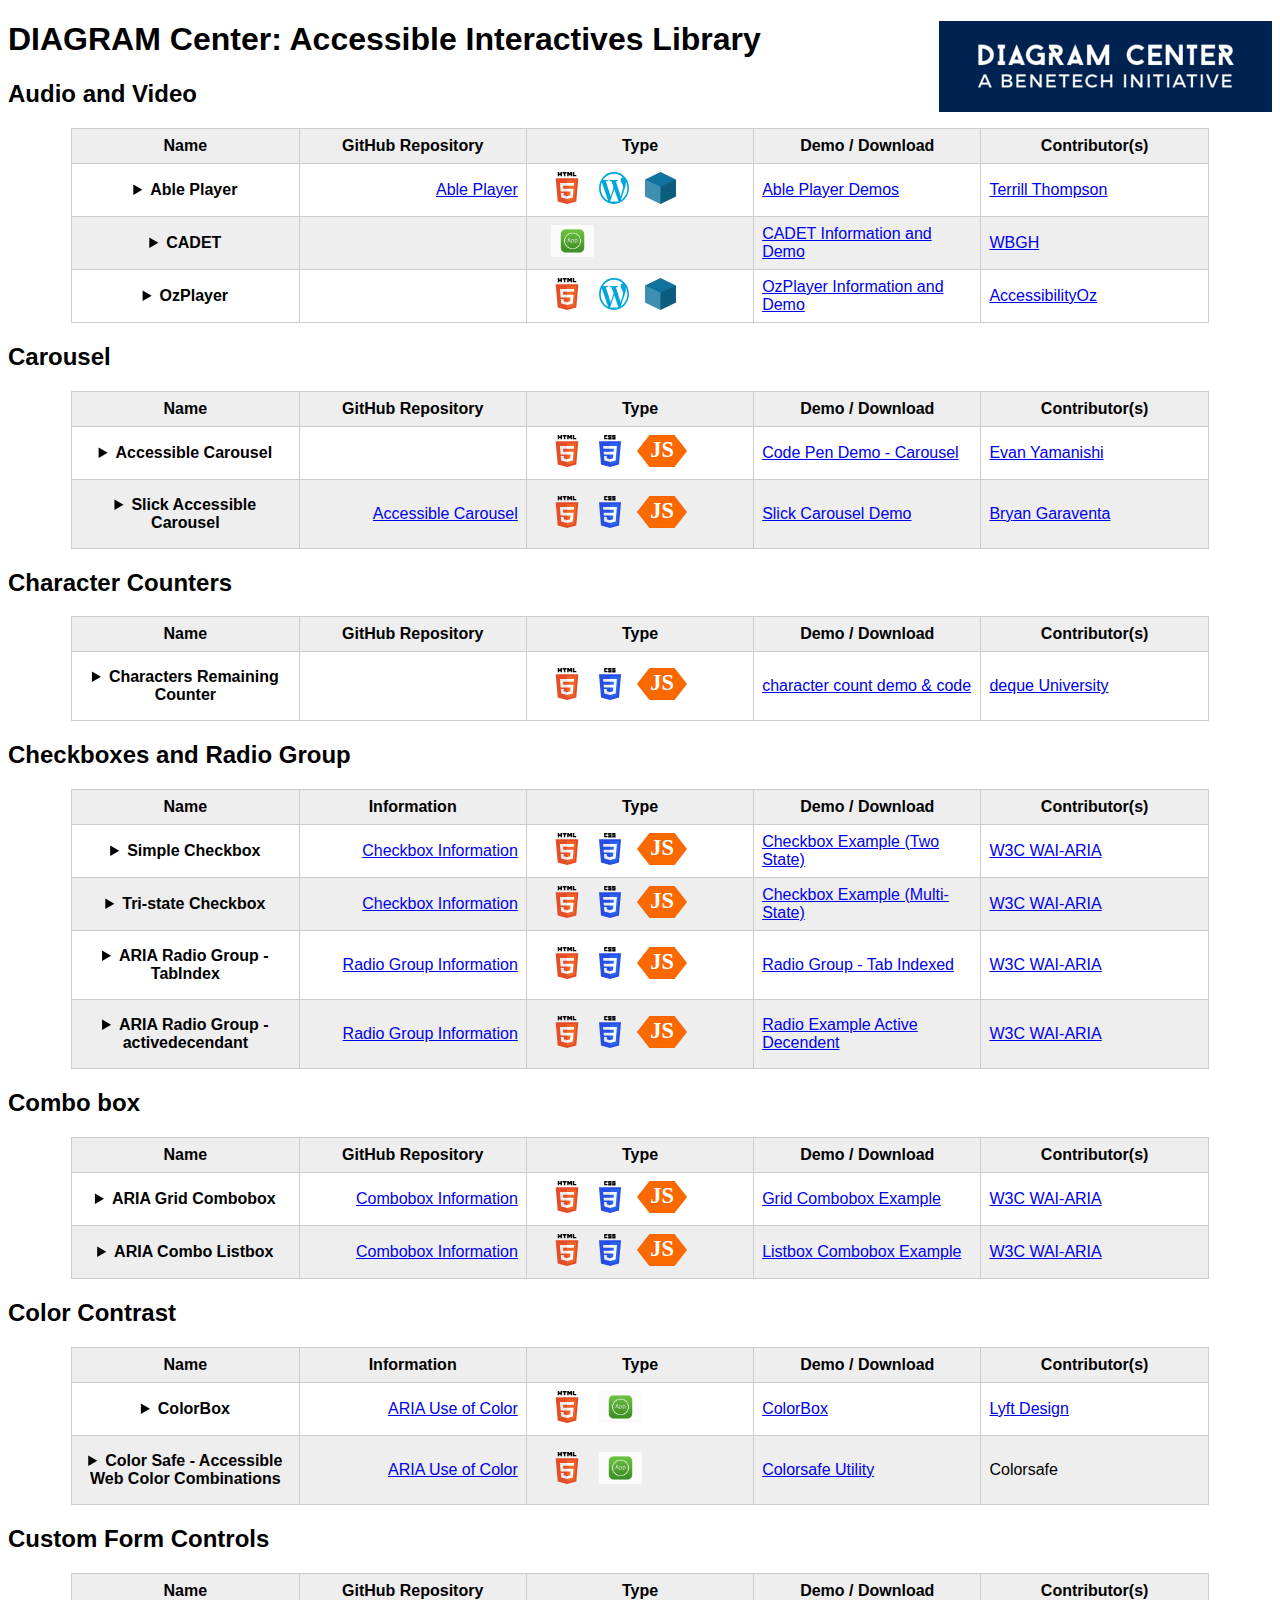
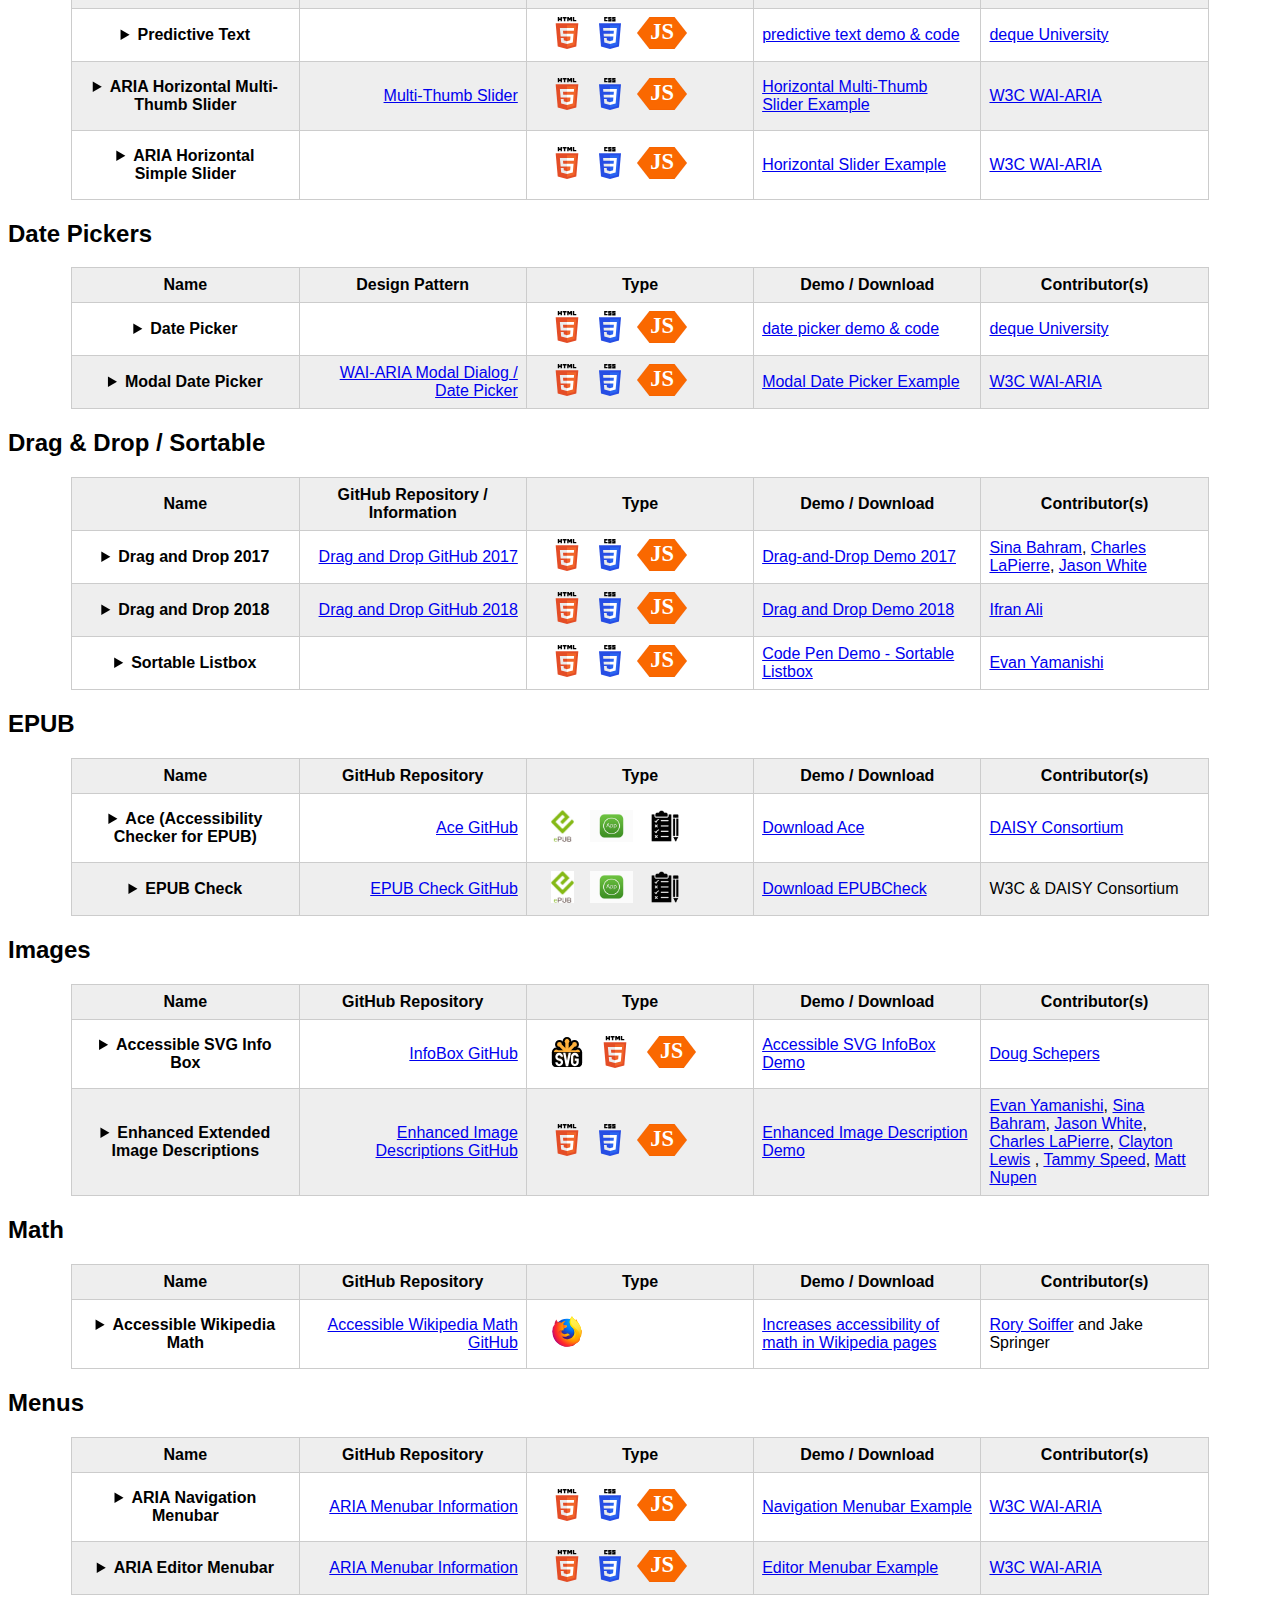
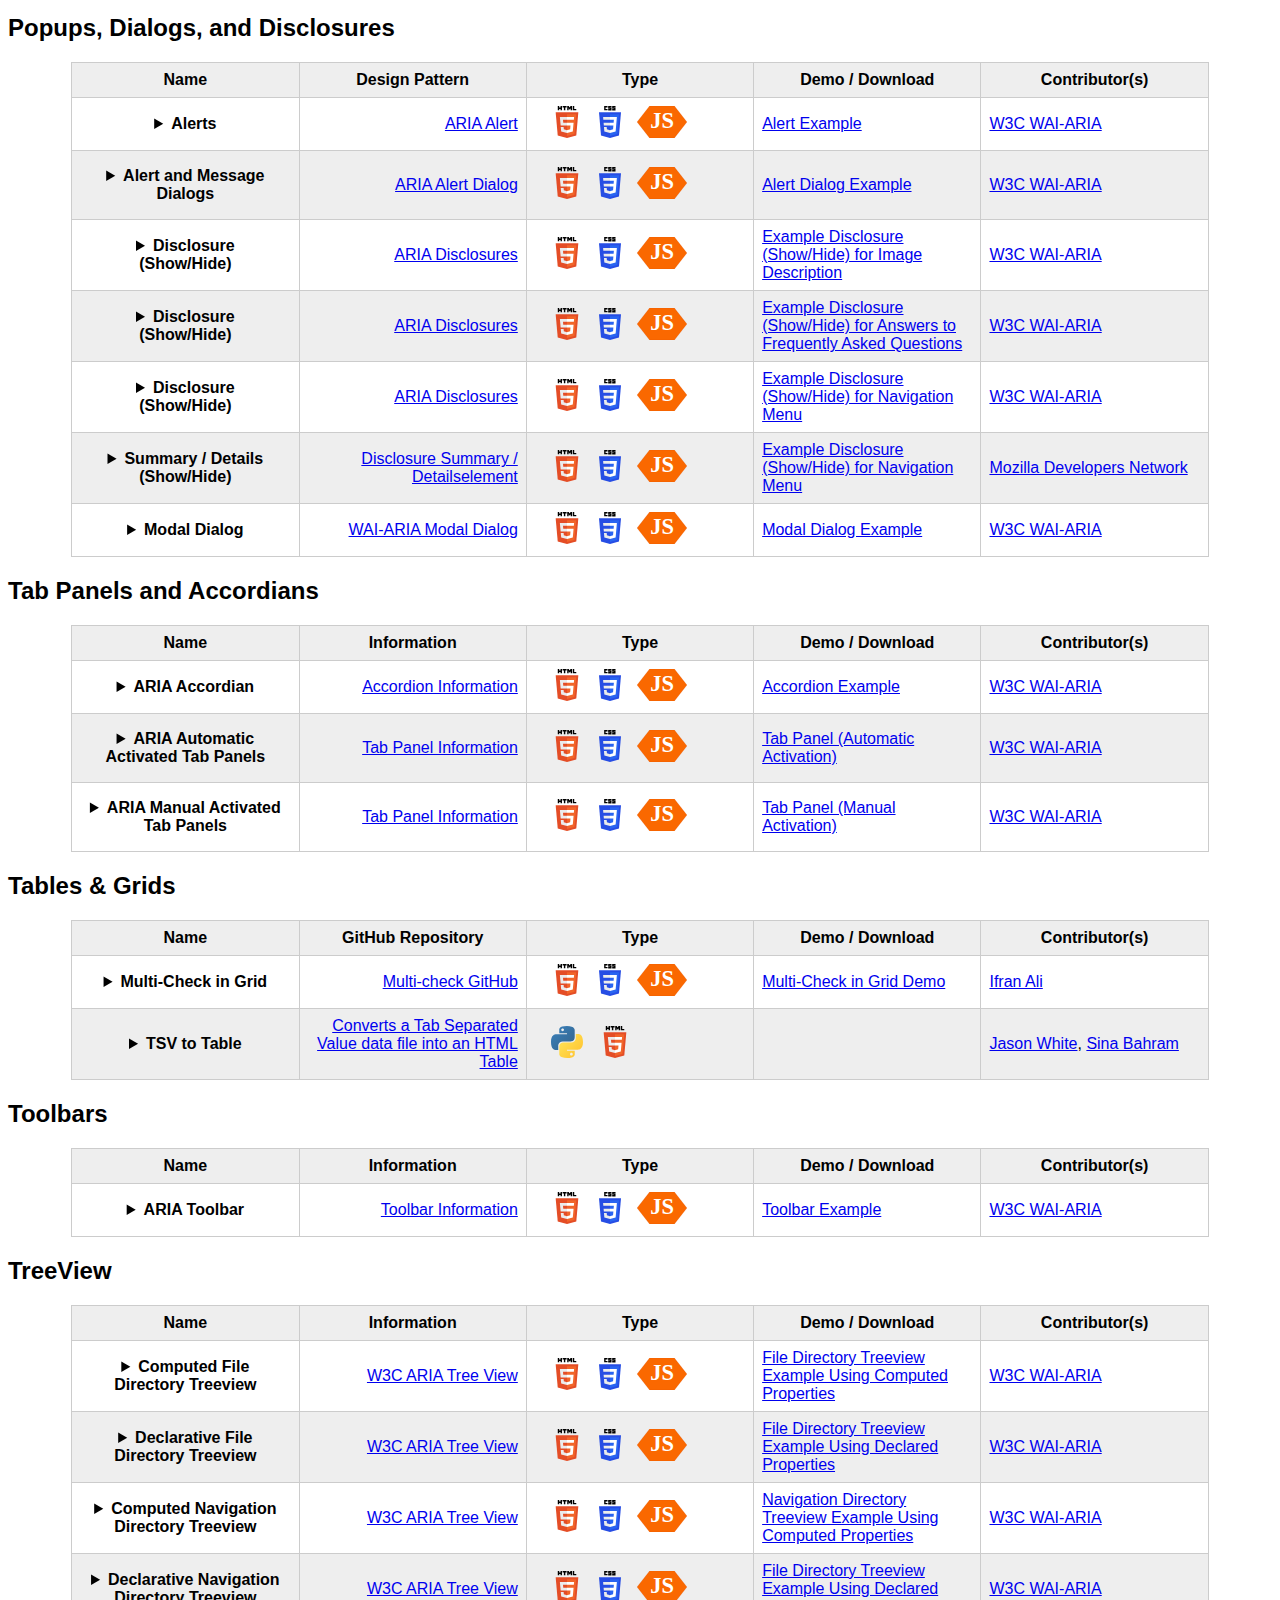
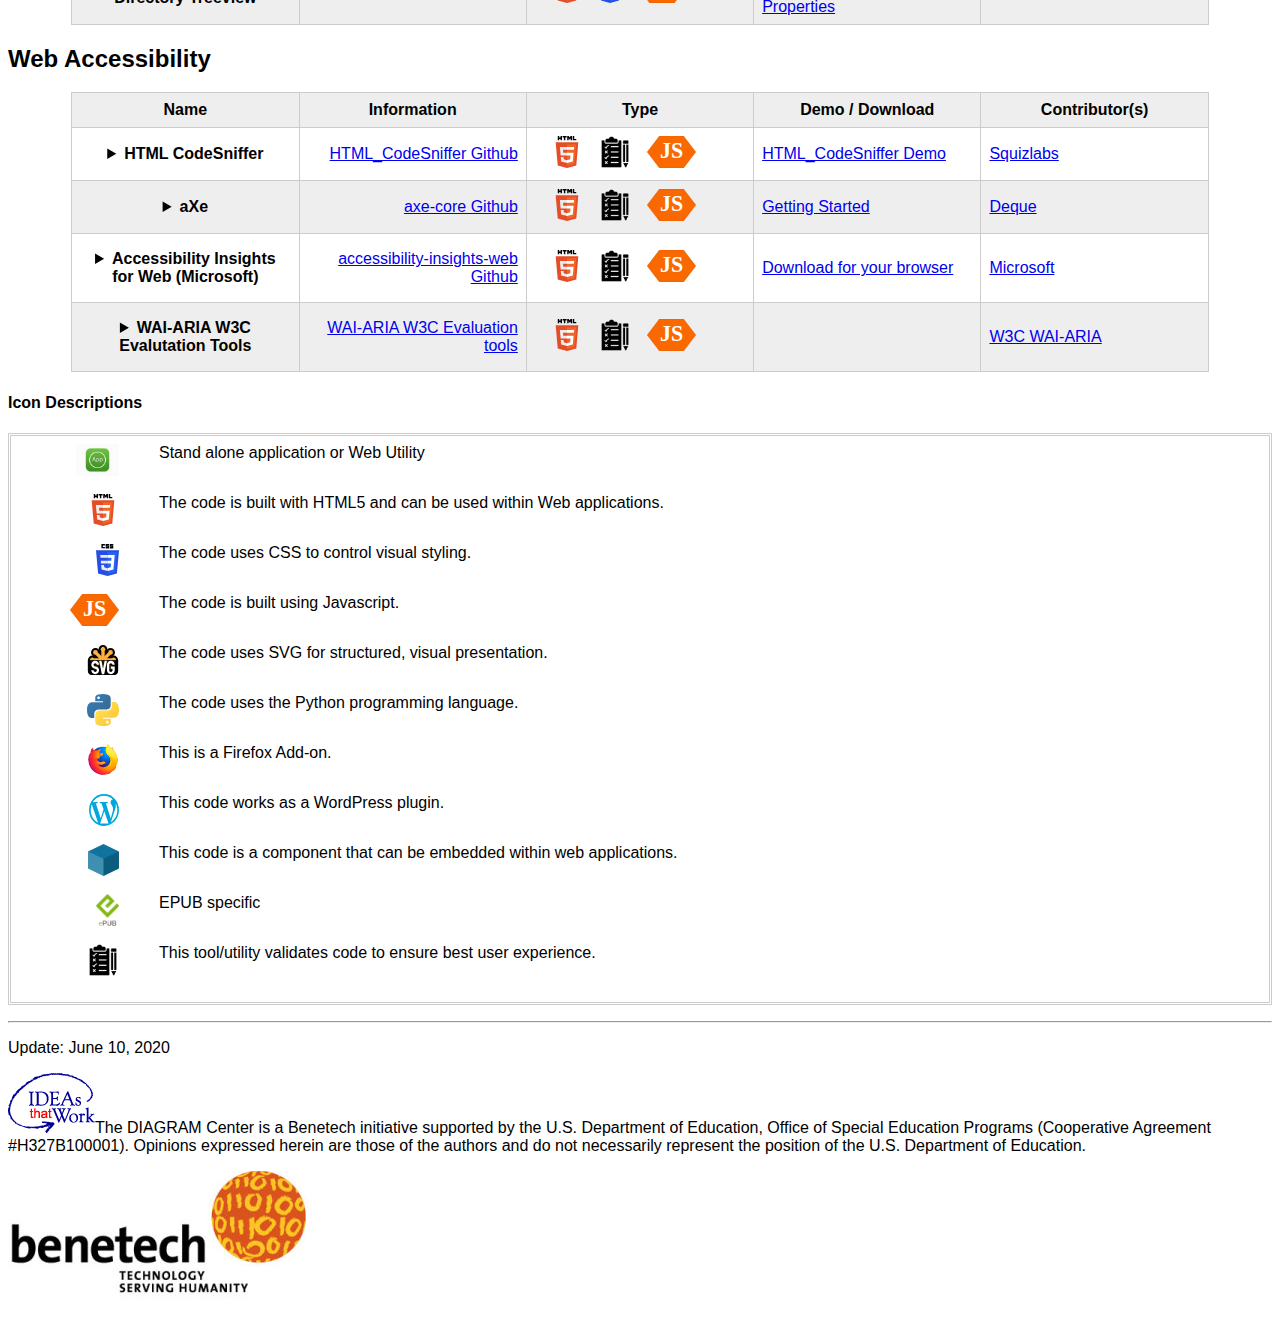
==== commit 96a46677: "Add "Web Accessibility" section, and update hyperlinks for W3C" ====
--- a/index.html
+++ b/index.html
@@ -539,7 +539,7 @@
                             </details>
                 </th>
                 <td><a href="https://github.com/daisy/ace">Ace GitHub</a></td>
-                <td><img class="typeicon" src="images/epub.png" alt="EPUB"><img class="typeicon" src="images/app.png" alt="Application"></td>
+                <td><img class="typeicon" src="images/epub.png" alt="EPUB"><img class="typeicon" src="images/app.png" alt="Application"><img class="typeicon" src="images/validation.png" alt="Validates Code"></td>
                 <td><a href="https://github.com/daisy/ace/releases">Download Ace</a></td>
             <td><a href="https://daisy.org">DAISY Consortium</a></td>
             </tr>
@@ -554,7 +554,7 @@
                             </details>
                 </th>
                 <td><a href="https://github.com/w3c/epubcheck">EPUB Check GitHub</a></td>
-                <td><img class="typeicon" src="images/epub.png" alt="EPUB"><img class="typeicon" src="images/app.png" alt="Application"></td>
+                <td><img class="typeicon" src="images/epub.png" alt="EPUB"><img class="typeicon" src="images/app.png" alt="Application"><img class="typeicon" src="images/validation.png" alt="Validates Code"></td>
                 <td><a href="https://github.com/w3c/epubcheck/releases">Download EPUBCheck</a></td>
             <td>W3C &amp; DAISY Consortium</td>
             </tr>
@@ -936,7 +936,7 @@
                   <td><a href="https://www.w3.org/TR/wai-aria-practices-1.1/#TreeView">W3C ARIA Tree View</a></td>
                <td><img class="typeicon" src="images/HTML5.svg" alt="Uses HTML"><img class="typeicon" src="images/CSS3.svg" alt="Uses CSS"><img class="typeicon" src="images/js.svg" alt="Uses Javascript"></td>
                 <td><a href="https://www.w3.org/TR/wai-aria-practices-1.1/examples/treeview/treeview-1/treeview-1a.html">File Directory Treeview Example Using Computed Properties</a></td>
-               <td>WAI-ARIA W3C</td>
+                <td><a href="https://www.w3.org/WAI/ARIA/">W3C WAI-ARIA</a></td>
             </tr>
             
               <tr>
@@ -952,7 +952,7 @@
                   <td><a href="https://www.w3.org/TR/wai-aria-practices-1.1/#TreeView">W3C ARIA Tree View</a></td>
                <td><img class="typeicon" src="images/HTML5.svg" alt="Uses HTML"><img class="typeicon" src="images/CSS3.svg" alt="Uses CSS"><img class="typeicon" src="images/js.svg" alt="Uses Javascript"></td>
                 <td><a href="https://www.w3.org/TR/wai-aria-practices-1.1/examples/treeview/treeview-1/treeview-1b.html">File Directory Treeview Example Using Declared Properties</a></td>
-               <td>WAI-ARIA W3C</td>
+                <td><a href="https://www.w3.org/WAI/ARIA/">W3C WAI-ARIA</a></td>
             </tr>
               <tr>
                 <th scope="row">
@@ -967,7 +967,7 @@
                   <td><a href="https://www.w3.org/TR/wai-aria-practices-1.1/#TreeView">W3C ARIA Tree View</a></td>
                <td><img class="typeicon" src="images/HTML5.svg" alt="Uses HTML"><img class="typeicon" src="images/CSS3.svg" alt="Uses CSS"><img class="typeicon" src="images/js.svg" alt="Uses Javascript"></td>
                 <td><a href="https://www.w3.org/TR/wai-aria-practices-1.1/examples/treeview/treeview-2/treeview-2a.html">Navigation Directory Treeview Example Using Computed Properties</a></td>
-               <td>WAI-ARIA W3C</td>
+                <td><a href="https://www.w3.org/WAI/ARIA/">W3C WAI-ARIA</a></td>
             </tr>
               <tr>
                 <th scope="row">
@@ -982,9 +982,78 @@
                   <td><a href="https://www.w3.org/TR/wai-aria-practices-1.1/#TreeView">W3C ARIA Tree View</a></td>
                <td><img class="typeicon" src="images/HTML5.svg" alt="Uses HTML"><img class="typeicon" src="images/CSS3.svg" alt="Uses CSS"><img class="typeicon" src="images/js.svg" alt="Uses Javascript"></td>
                 <td><a href="https://www.w3.org/TR/wai-aria-practices-1.1/examples/treeview/treeview-1/treeview-1b.html">File Directory Treeview Example Using Declared Properties</a></td>
-               <td>WAI-ARIA W3C</td>
-                  
-            </tr> 
+                <td><a href="https://www.w3.org/WAI/ARIA/">W3C WAI-ARIA</a></td>
+
+            </tr>
+        </table>
+
+        <h2>Web Accessibility</h2>
+        <table>
+                <th scope="col">Name</th>
+                <th scope="col">Information</th>
+                <th scope="col">Type</th>
+                <th scope="col">Demo / Download</th>
+                <th scope="col">Contributor(s)</th>
+              <tr>
+                <th scope="row">
+                    <details class="details-container">
+                            <summary>HTML CodeSniffer</summary>
+                            <span  class="details-bubble"><button aria-label="close" onclick="closeDetail(this);">X</button>
+                            <h3>HTML CodeSniffer</h3>
+                            <p>HTML CodeSniffer is a validation tool that checks provided HTML against web accessibility standards. It can be run in javascript source, via a CLI, and as a Node.js module.</p>
+                            </span>
+                            </details>
+                </th>
+                  <td><a href="https://github.com/squizlabs/HTML_CodeSniffer">HTML_CodeSniffer Github</a></td>
+               <td><img class="typeicon" src="images/HTML5.svg" alt="Uses HTML"><img class="typeicon" src="images/validation.png" alt="Validates Code"><img class="typeicon" src="images/js.svg" alt="Uses Javascript"></td>
+                <td><a href="http://squizlabs.github.io/HTML_CodeSniffer/">HTML_CodeSniffer Demo</a></td>
+                <td><a href="http://www.squizlabs.com/">Squizlabs</a></td>
+            </tr>
+            <tr>
+                <th scope="row">
+                    <details class="details-container">
+                            <summary>aXe</summary>
+                            <span  class="details-bubble"><button aria-label="close" onclick="closeDetail(this);">X</button>
+                            <h3>aXe: accessibility engine for automated Web UI testing</h3>
+                            <p>aXe is a testing engine for testing accessibility for HTML. This Node.js module can be used to run tests on your code and report errors. There is also a chrome extension for browser-side testing.</p>
+                            </span>
+                            </details>
+                </th>
+                  <td><a href="https://github.com/dequelabs/axe-core">axe-core Github</a></td>
+               <td><img class="typeicon" src="images/HTML5.svg" alt="Uses HTML"><img class="typeicon" src="images/validation.png" alt="Validates Code"><img class="typeicon" src="images/js.svg" alt="Uses Javascript"></td>
+                <td><a href="https://github.com/dequelabs/axe-core#getting-started/">Getting Started</a></td>
+                <td><a href="https://www.deque.com/">Deque</a></td>
+            </tr>
+            <tr>
+                <th scope="row">
+                    <details class="details-container">
+                            <summary>Accessibility Insights for Web (Microsoft)</summary>
+                            <span  class="details-bubble"><button aria-label="close" onclick="closeDetail(this);">X</button>
+                            <h3>Accessibility Insights for Web (Microsoft)</h3>
+                            <p>This browser extension can be used to find and fix accessibility problems in websites and web apps. Accessibility Insights for Web can quickly determine the most important accessibilibty problems and provide steps and methods to fix them.</p>
+                            </span>
+                            </details>
+                </th>
+                  <td><a href="https://github.com/microsoft/accessibility-insights-web">accessibility-insights-web Github</a></td>
+               <td><img class="typeicon" src="images/HTML5.svg" alt="Uses HTML"><img class="typeicon" src="images/validation.png" alt="Validates Code"><img class="typeicon" src="images/js.svg" alt="Uses Javascript"></td>
+                <td><a href="https://accessibilityinsights.io/docs/en/web/overview">Download for your browser</a></td>
+              <td><a href="https://www.microsoft.com/en-us/">Microsoft</a></td>
+            </tr>
+          <tr>
+                <th scope="row">
+                    <details class="details-container">
+                            <summary>WAI-ARIA W3C Evalutation Tools</summary>
+                            <span  class="details-bubble"><button aria-label="close" onclick="closeDetail(this);">X</button>
+                            <h3>Web Accessibility Evaluation Tools List</h3>
+                            <p>This comprehensive list compiled by the W3C consists of over 140 tools, from browser extensions, to testing frameworks and HTML validators.</p>
+                            </span>
+                            </details>
+                </th>
+                  <td><a href="https://www.w3.org/WAI/ER/tools/">WAI-ARIA W3C Evaluation tools</a></td>
+               <td><img class="typeicon" src="images/HTML5.svg" alt="Uses HTML"><img class="typeicon" src="images/validation.png" alt="Validates Code"><img class="typeicon" src="images/js.svg" alt="Uses Javascript"></td>
+                <td></td>
+            <td><a href="https://www.w3.org/WAI/ARIA/">W3C WAI-ARIA</a></td>
+            </tr>
         </table>
 
 <footnote>
@@ -992,7 +1061,6 @@
     <dl>
         <dt><img class="typeicon" src="images/app.png" alt="Application"></dt>       
         <dd>Stand alone application or Web Utility</dd>
- 
         <dt><img class="typeicon" src="images/HTML5.svg" alt="Uses HTML"></dt>
         <dd>The code is built with HTML5 and can be used within Web applications.</dd>
         <dt><img class="typeicon" src="images/CSS3.svg" alt="Uses CSS"></dt>
@@ -1011,11 +1079,13 @@
         <dd>This code is a component that can be embedded within web applications.</dd>
         <dt><img class="typeicon" src="images/epub.png" alt="EPUB"></dt>
         <dd>EPUB specific</dd>
+        <dt><img class="typeicon" src="images/validation.png" alt="Validates Code"></dt>
+        <dd>This tool/utility validates code to ensure best user experience.</dd>
     </dl>
 </footnote>
 <hr/>
 <p>Update: June 10, 2020</p>    
 <p><img src="images/IDEA-logo-2.gif" alt="Ideas that Work Logo" />The DIAGRAM Center is a Benetech initiative supported by the U.S. Department of Education, Office of Special Education Programs (Cooperative Agreement #H327B100001). Opinions expressed herein are those of the authors and do not necessarily represent the position of the U.S. Department of Education.</p>
-    <img src="images/benetech_logo-300x136.jpg" alt="Benetech Logo"/>   
+    <img src="images/benetech_logo-300x136.jpg" alt="Benetech Logo"/>
 </body>
 </html>
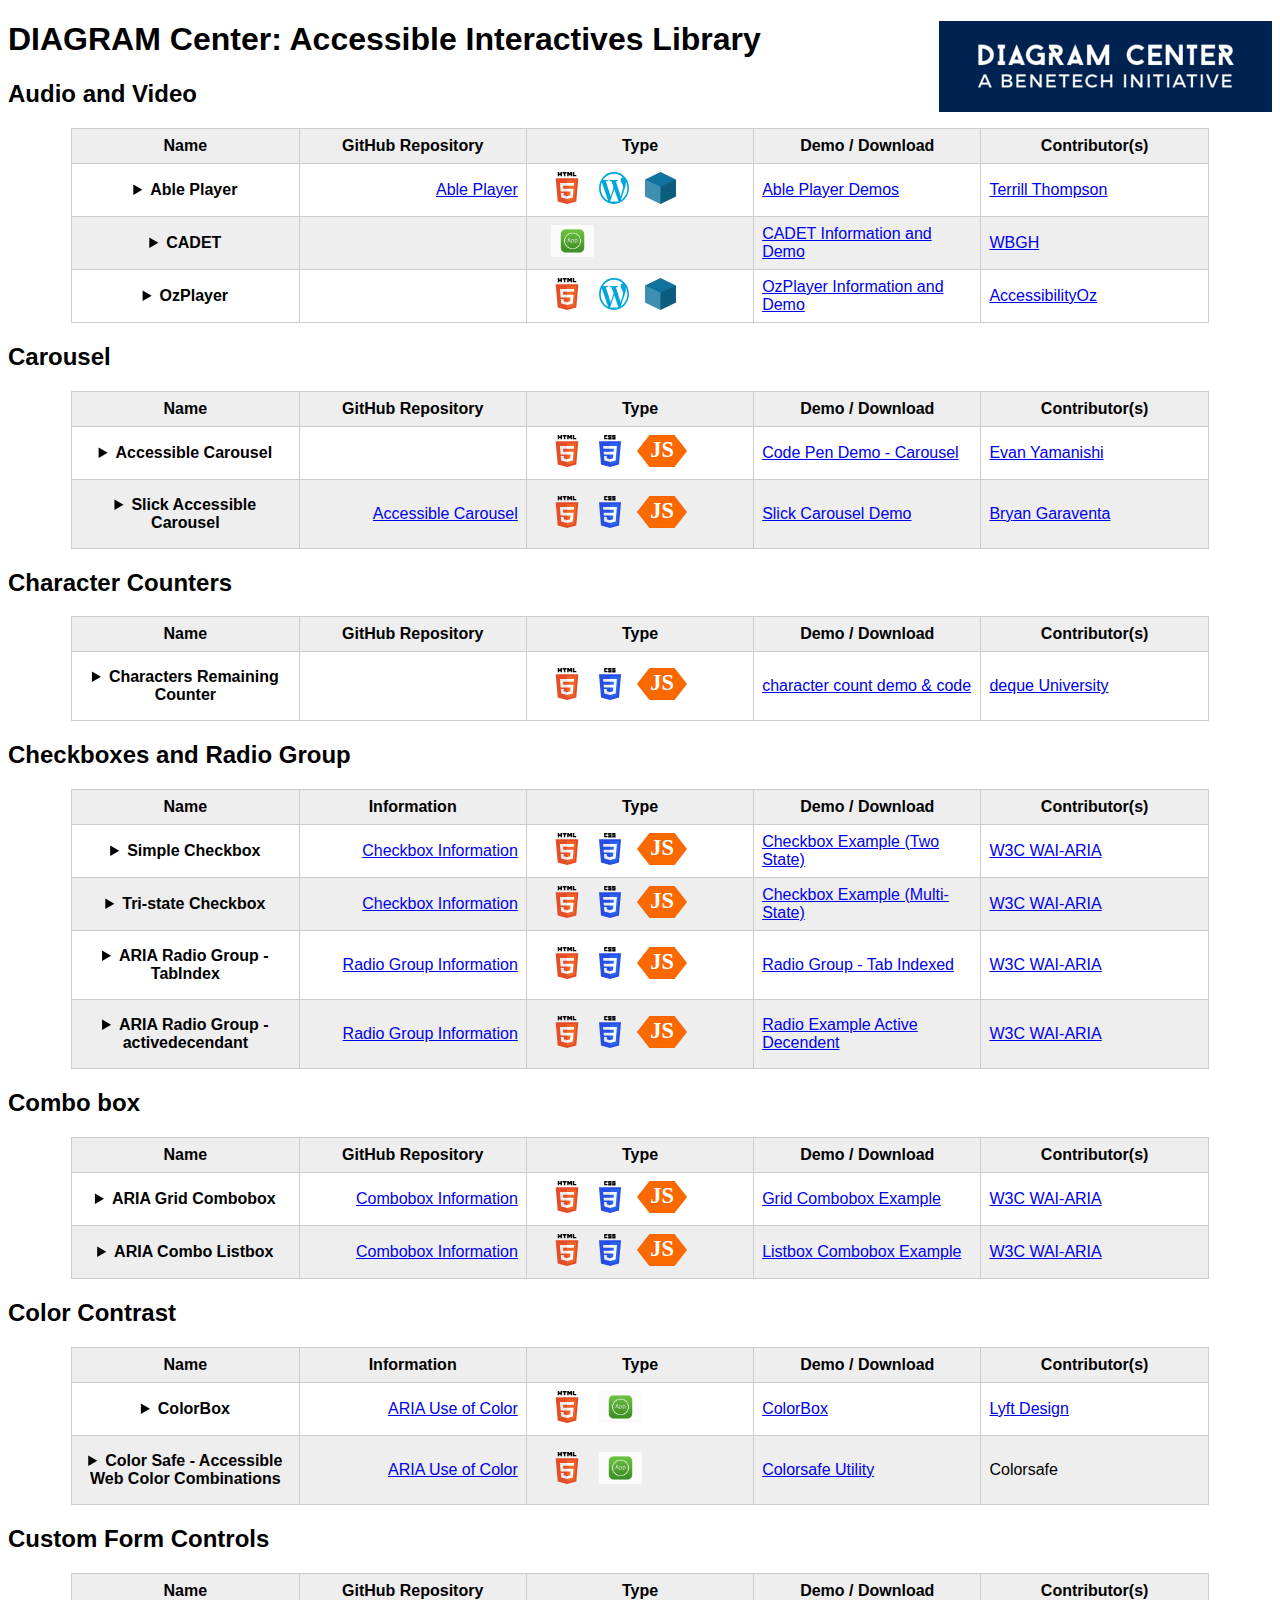
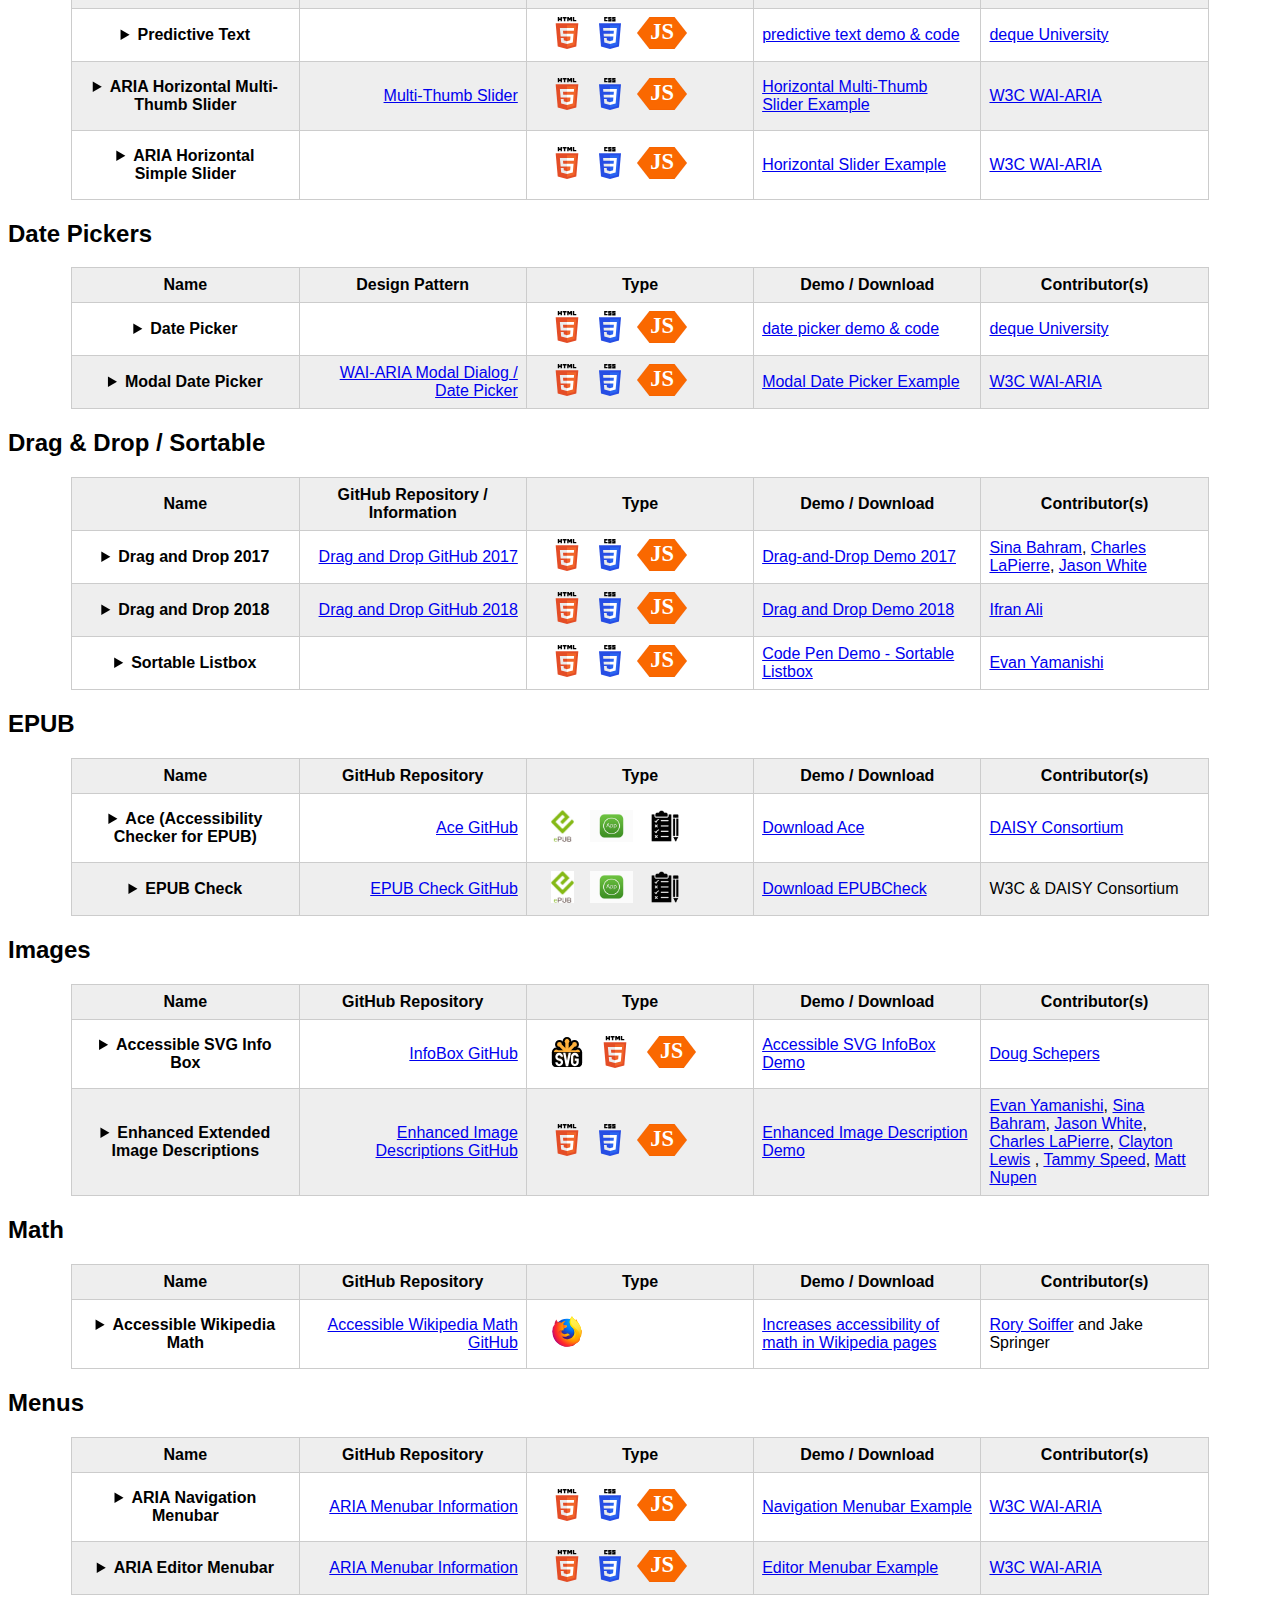
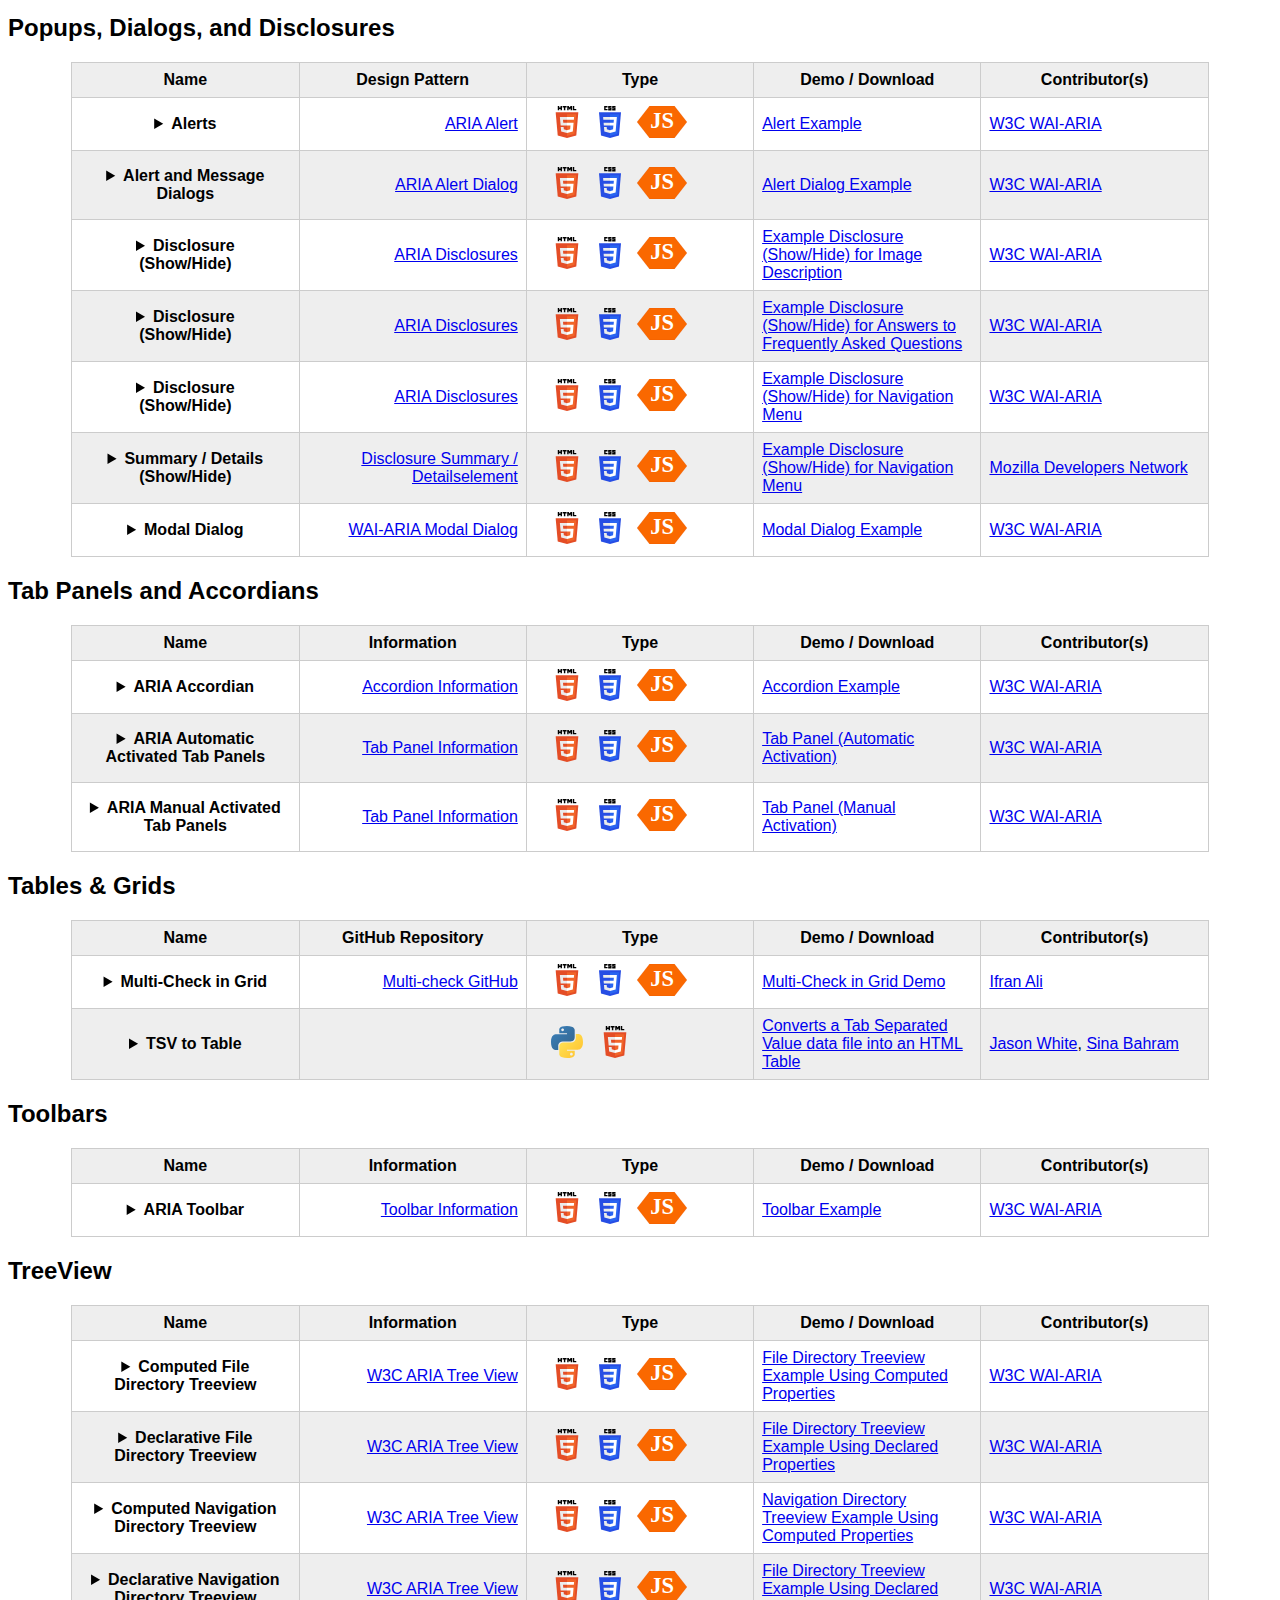
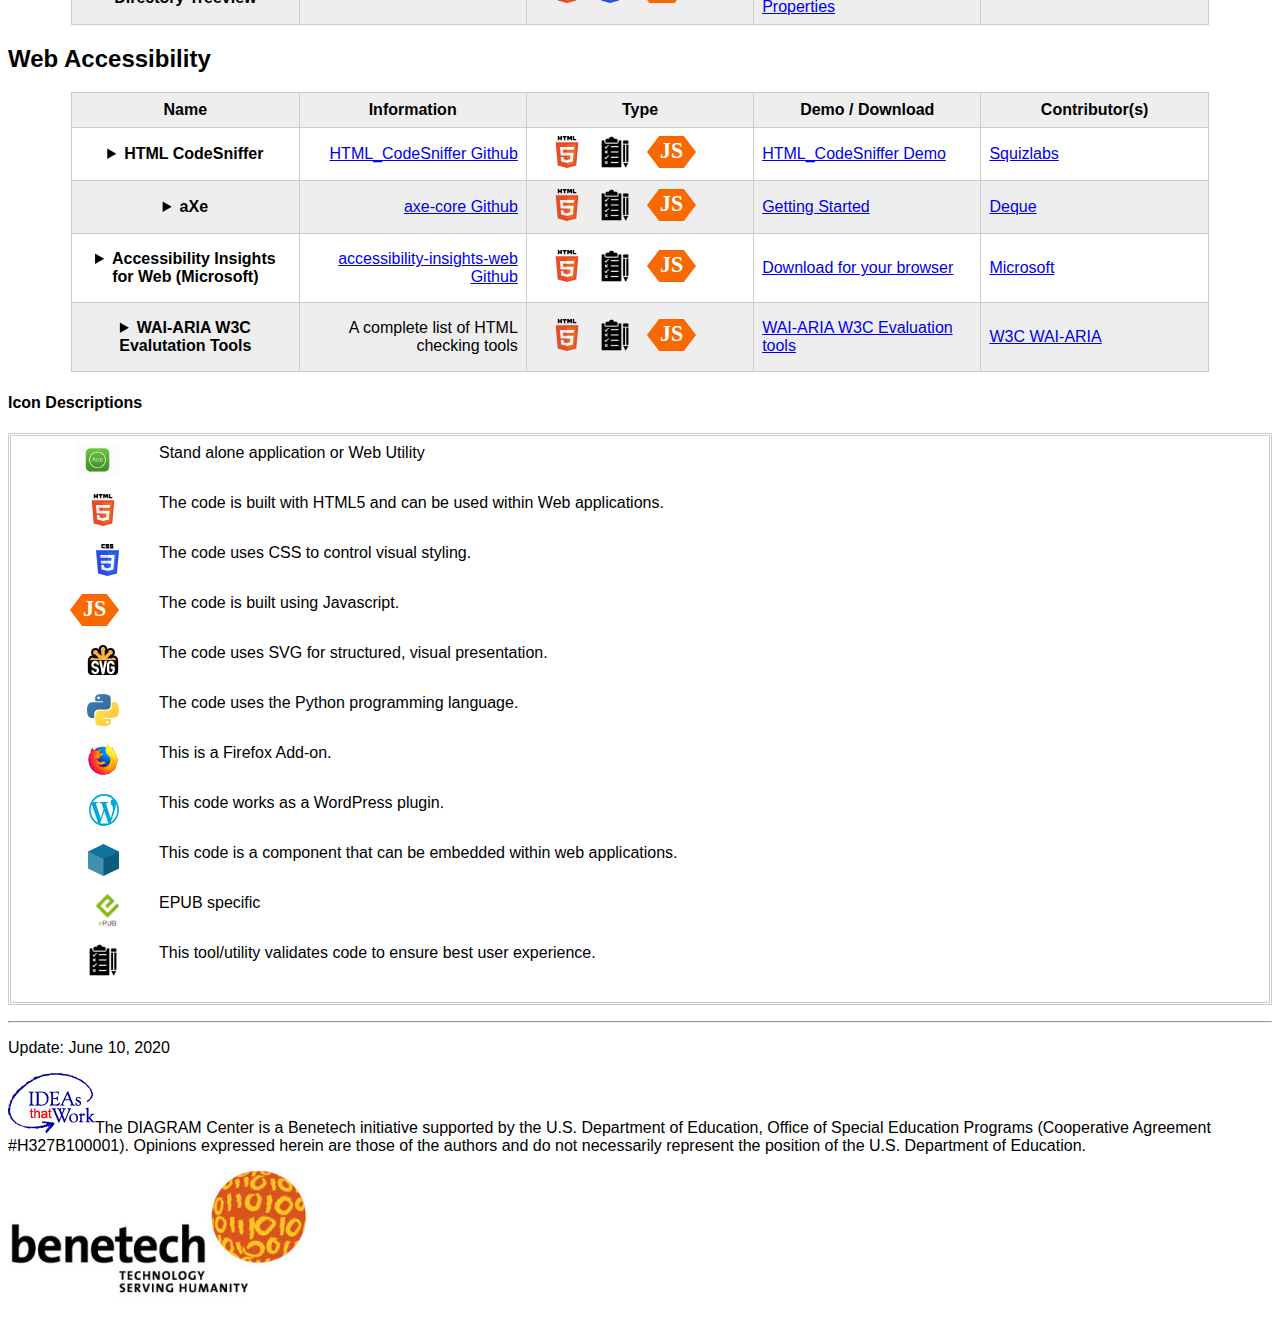
==== commit e2454dab: "minor tweaks" ====
--- a/index.html
+++ b/index.html
@@ -881,9 +881,9 @@
                             </span>
                             </details>
                 </th>
+                <td></td>
+                <td><img class="typeicon" src="images/python.svg" alt="Python Script"><img class="typeicon" src="images/HTML5.svg" alt="Uses HTML"></td>
                 <td><a href="./Utilities/tsv2htmltable.py">Converts a Tab Separated Value data file into an HTML Table</a></td>
-                <td><img class="typeicon" src="images/python.svg" alt="Python Script"><img class="typeicon" src="images/HTML5.svg" alt="Uses HTML"></td>
-                <td></td>
                 <td><a href="https://github.com/jasonjgw">Jason White</a>, <a href="https://github.com/sinabahram">Sina Bahram</a></td>
             </tr>
         </table>
@@ -1049,9 +1049,9 @@
                             </span>
                             </details>
                 </th>
-                  <td><a href="https://www.w3.org/WAI/ER/tools/">WAI-ARIA W3C Evaluation tools</a></td>
+                  <td>A complete list of HTML checking tools</td>
                <td><img class="typeicon" src="images/HTML5.svg" alt="Uses HTML"><img class="typeicon" src="images/validation.png" alt="Validates Code"><img class="typeicon" src="images/js.svg" alt="Uses Javascript"></td>
-                <td></td>
+                <td><a href="https://www.w3.org/WAI/ER/tools/">WAI-ARIA W3C Evaluation tools</a></td>
             <td><a href="https://www.w3.org/WAI/ARIA/">W3C WAI-ARIA</a></td>
             </tr>
         </table>
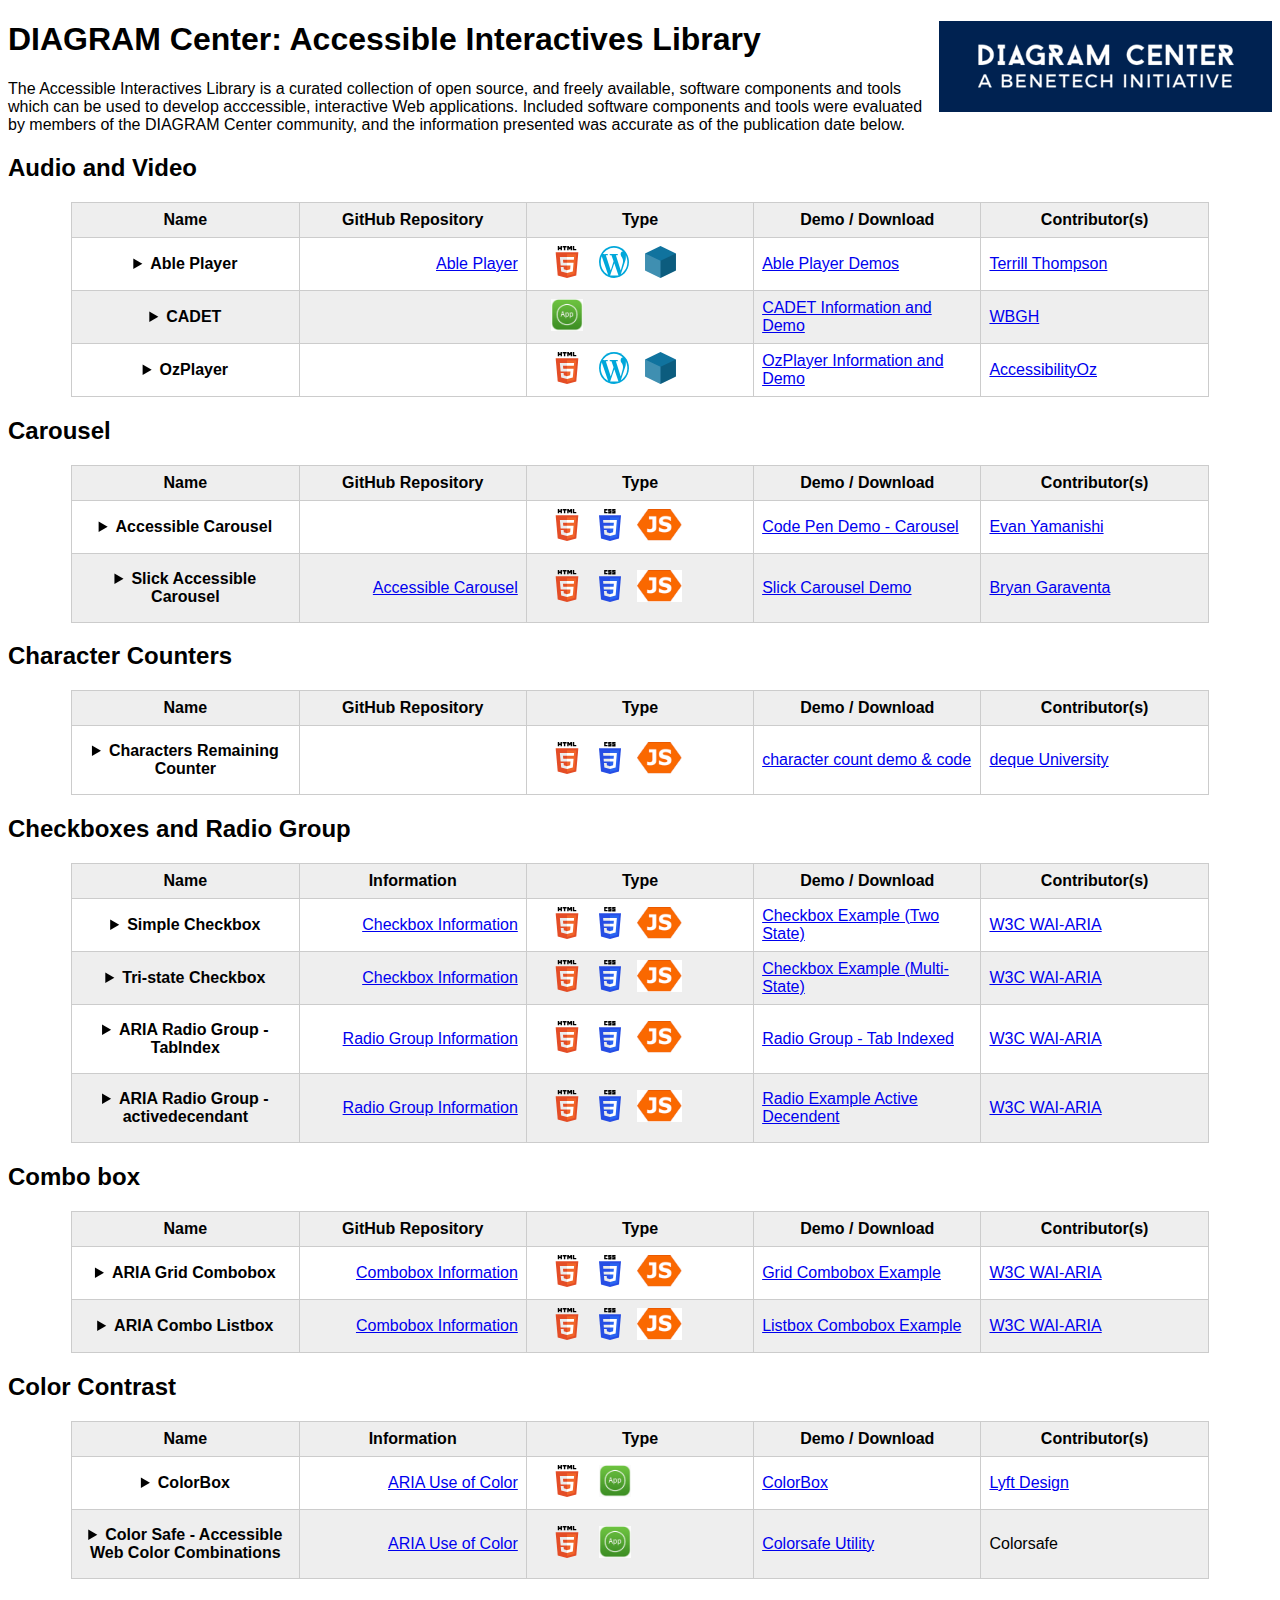
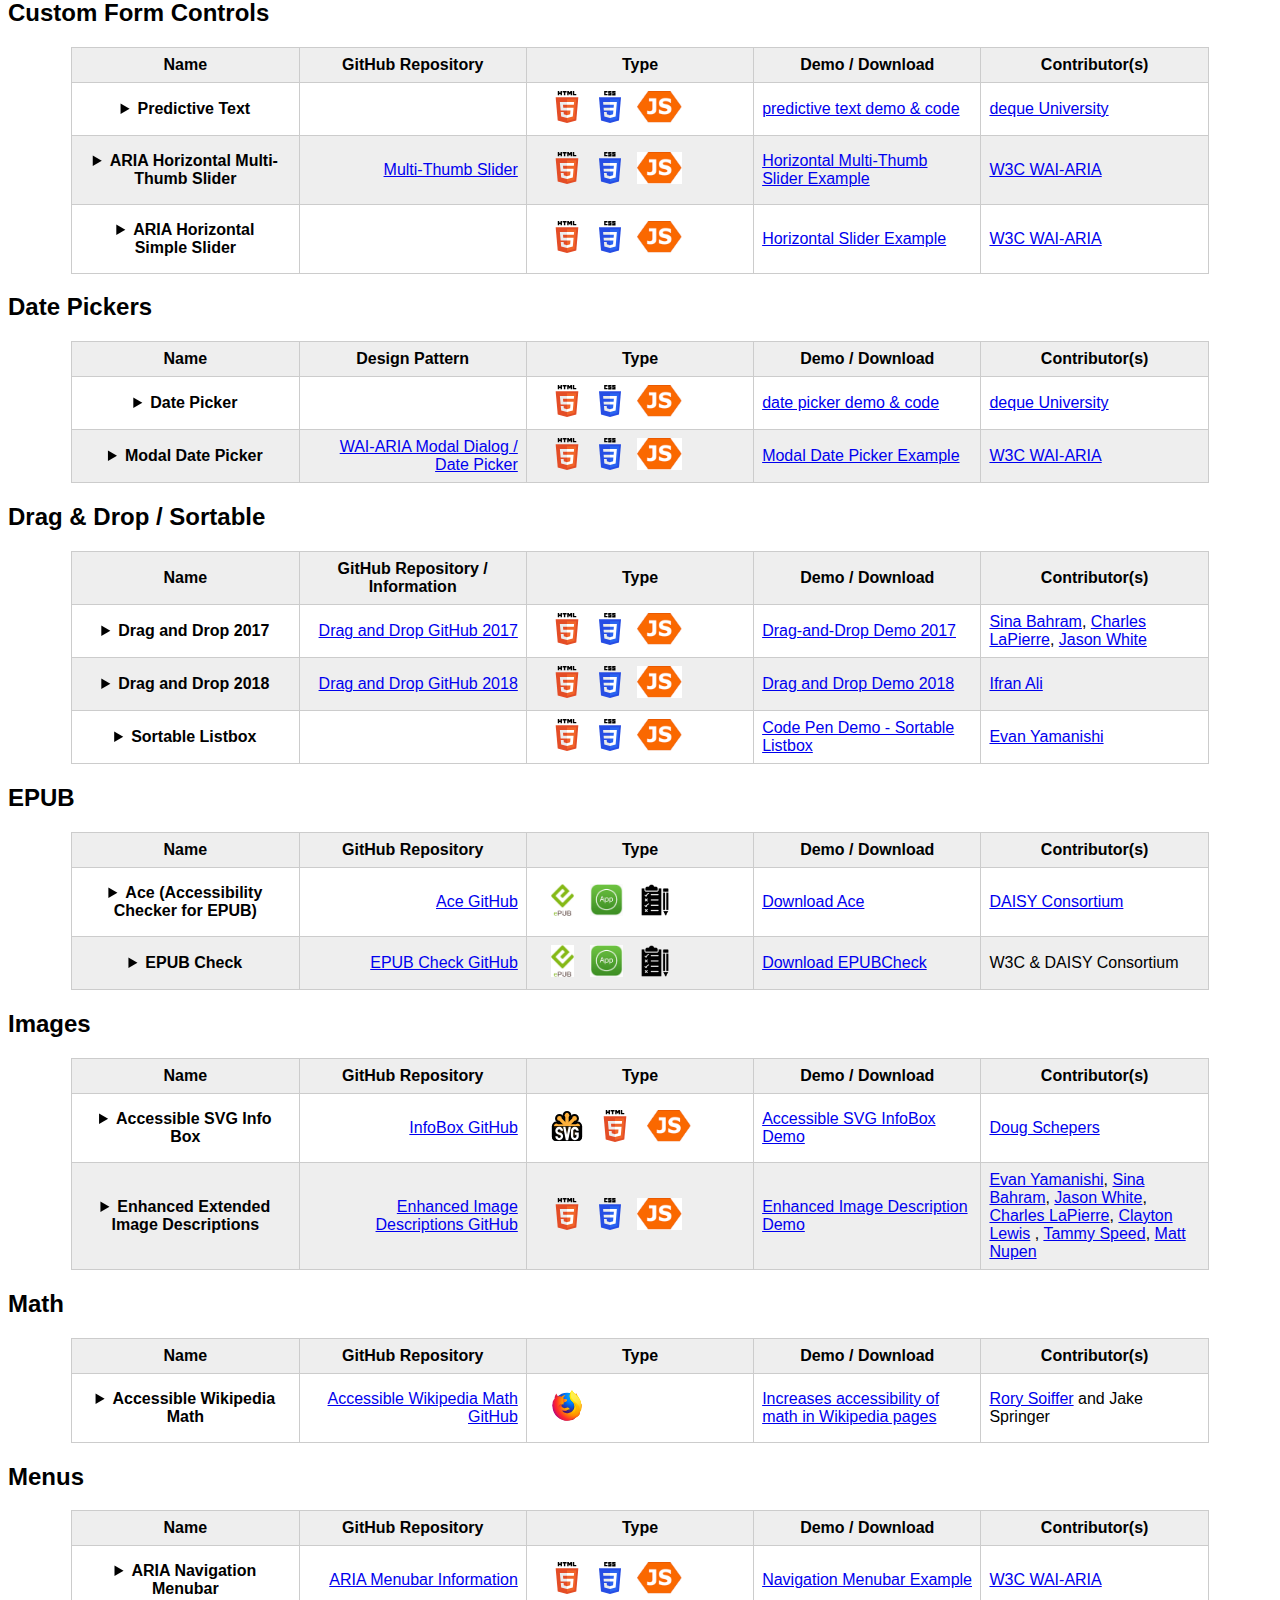
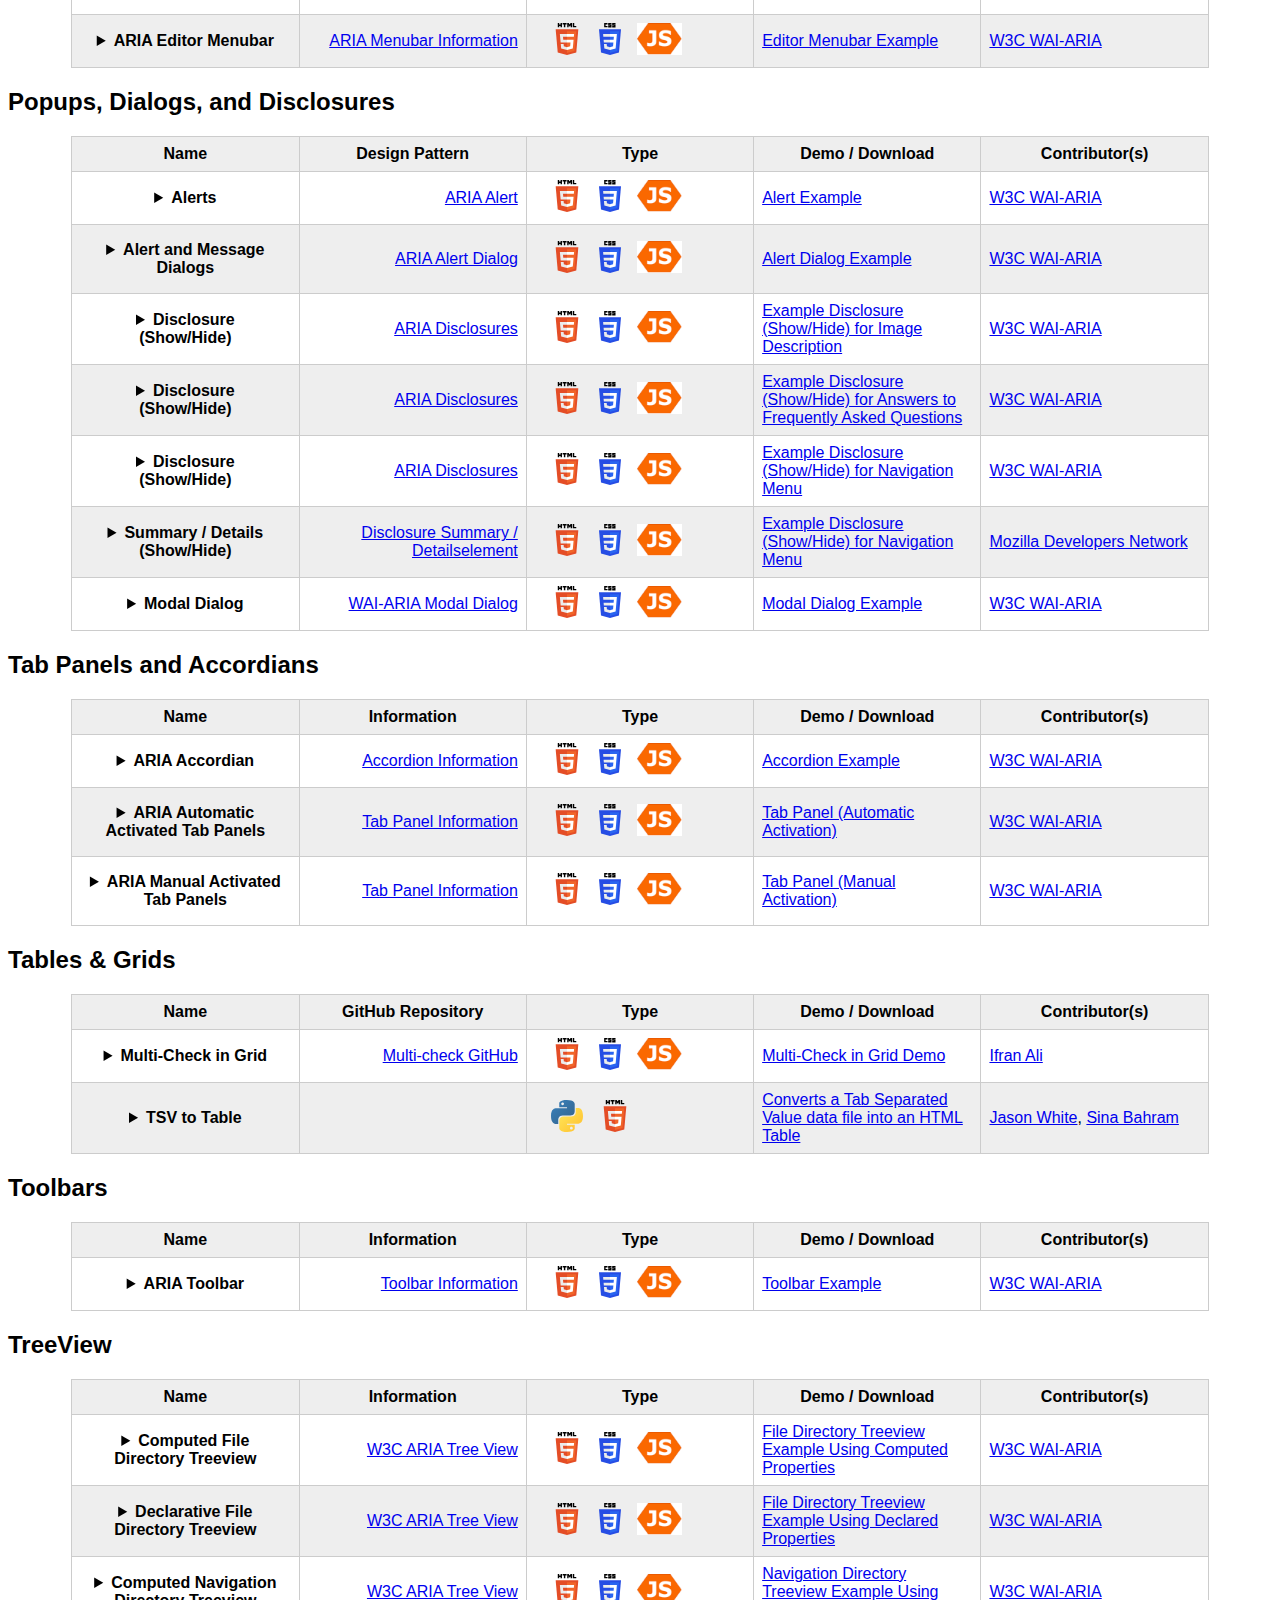
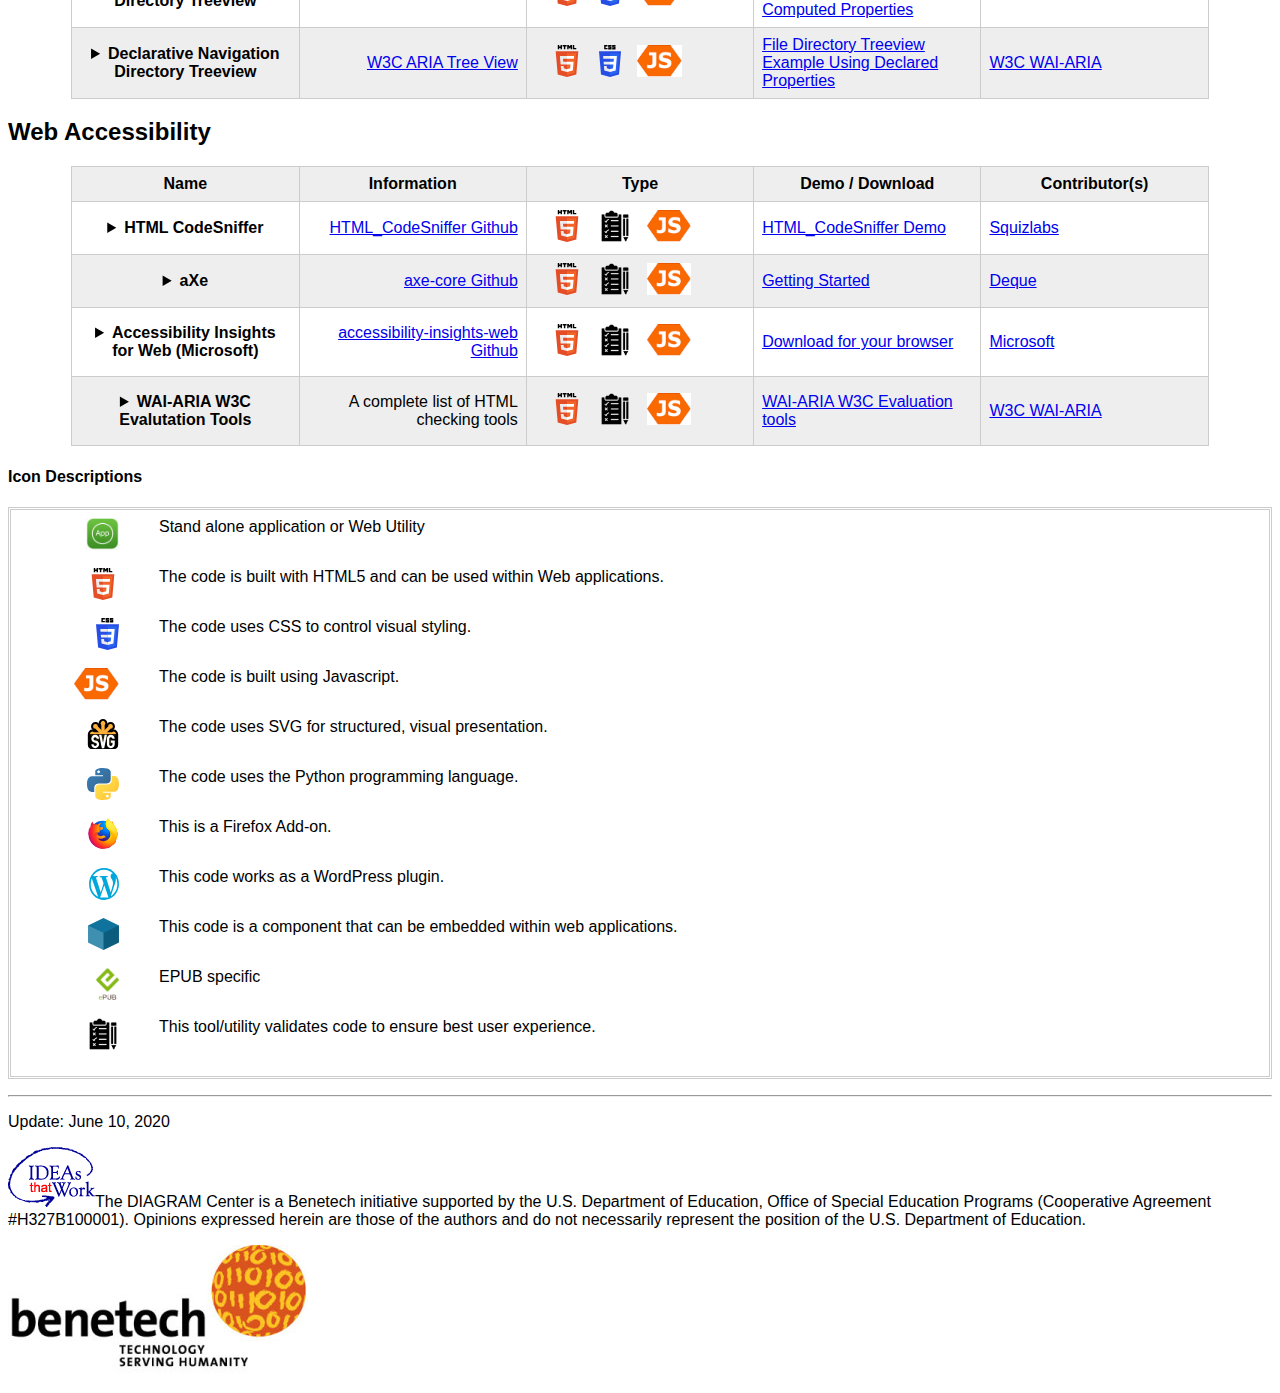
==== commit 7768f135: "Intro added and icon corrections" ====
--- a/index.html
+++ b/index.html
@@ -51,7 +51,11 @@
 	<body onload="fixdetails();">
         <img src="images/DIAGRAM_Center.png" align="right" alt="Logo: DIAGRAM Center">
         
-		<h1>DIAGRAM Center: Accessible Interactives Library</h1>
+        <h1>DIAGRAM Center: Accessible Interactives Library</h1>
+        
+        <p>The Accessible Interactives Library is a curated collection of open source, and freely available, software components and tools which can be used to develop acccessible, interactive Web applications.    Included software components and tools were evaluated by members of the DIAGRAM Center community, and the information presented was accurate as of the 
+            publication date below.
+        </p>
 	
 		<h2>Audio and Video</h2>
        <table>
@@ -136,7 +140,7 @@
                             </details>
                 </th>
                 <td></td>
-                <td><img class="typeicon" src="images/HTML5.svg" alt="Uses HTML"><img class="typeicon" src="images/CSS3.svg" alt="Uses CSS"><img class="typeicon" src="images/js.svg" alt="Uses Javascript"></td>
+                <td><img class="typeicon" src="images/HTML5.svg" alt="Uses HTML"><img class="typeicon" src="images/CSS3.svg" alt="Uses CSS"><img class="typeicon" src="images/js.png" alt="Uses Javascript"></td>
                 <td><a href="https://codepen.io/sh0ji/pen/MXwVxN">Code Pen Demo - Carousel</a></td>
                 <td><a href="https://github.com/sh0ji">Evan Yamanishi</a></td>
             </tr>
@@ -151,7 +155,7 @@
                             </details>
                 </th>
                 <td><a href="https://github.com/accdc/slick">Accessible Carousel</a></td>
-                <td><img class="typeicon" src="images/HTML5.svg" alt="Uses HTML"><img class="typeicon" src="images/CSS3.svg" alt="Uses CSS"><img class="typeicon" src="images/js.svg" alt="Uses Javascript"></td>
+                <td><img class="typeicon" src="images/HTML5.svg" alt="Uses HTML"><img class="typeicon" src="images/CSS3.svg" alt="Uses CSS"><img class="typeicon" src="images/js.png" alt="Uses Javascript"></td>
                 <td><a href="http://kenwheeler.github.io/slick/">Slick Carousel Demo</a></td>
                 <td><a href="https://github.com/accdc">Bryan Garaventa</a></td>
             </tr>
@@ -177,7 +181,7 @@
                             </details>
                 </th>
                 <td></td>
-                <td><img class="typeicon" src="images/HTML5.svg" alt="Uses HTML"><img class="typeicon" src="images/CSS3.svg" alt="Uses CSS"><img class="typeicon" src="images/js.svg" alt="Uses Javascript"></td>
+                <td><img class="typeicon" src="images/HTML5.svg" alt="Uses HTML"><img class="typeicon" src="images/CSS3.svg" alt="Uses CSS"><img class="typeicon" src="images/js.png" alt="Uses Javascript"></td>
                 <td><a href="https://dequeuniversity.com/library/aria/counters/sf-characters-remaining">character count demo &amp; code</a></td>
             <td><a href="https://dequeuniversity.com">deque University</a></td>
             </tr>
@@ -204,7 +208,7 @@
                             </details>
                 </th>
                  <td><a href="https://www.w3.org/TR/wai-aria-practices/#checkbox">Checkbox Information</a></td>
-                <td><img class="typeicon" src="images/HTML5.svg" alt="Uses HTML"><img class="typeicon" src="images/CSS3.svg" alt="Uses CSS"><img class="typeicon" src="images/js.svg" alt="Uses Javascript"></td>
+                <td><img class="typeicon" src="images/HTML5.svg" alt="Uses HTML"><img class="typeicon" src="images/CSS3.svg" alt="Uses CSS"><img class="typeicon" src="images/js.png" alt="Uses Javascript"></td>
                <td><a href="https://www.w3.org/TR/wai-aria-practices/examples/checkbox/checkbox-1/checkbox-1.html">Checkbox Example (Two State)</a></td>
                <td><a href="https://www.w3.org/WAI/ARIA/">W3C WAI-ARIA</a></td>
             </tr>
@@ -221,7 +225,7 @@
                             </details>
                 </th>
                 <td><a href="https://www.w3.org/TR/wai-aria-practices/#checkbox">Checkbox Information</a></td>
-                <td><img class="typeicon" src="images/HTML5.svg" alt="Uses HTML"><img class="typeicon" src="images/CSS3.svg" alt="Uses CSS"><img class="typeicon" src="images/js.svg" alt="Uses Javascript"></td>
+                <td><img class="typeicon" src="images/HTML5.svg" alt="Uses HTML"><img class="typeicon" src="images/CSS3.svg" alt="Uses CSS"><img class="typeicon" src="images/js.png" alt="Uses Javascript"></td>
                <td><a href="https://www.w3.org/TR/wai-aria-practices/examples/checkbox/checkbox-2/checkbox-2.html">Checkbox Example (Multi-State)</a></td>
                <td><a href="https://www.w3.org/WAI/ARIA/">W3C WAI-ARIA</a></td>
             </tr>
@@ -239,7 +243,7 @@
                             </details>
                 </th>
                 <td><a href="https://www.w3.org/TR/wai-aria-practices/#radiobutton">Radio Group Information</a></td>
-                <td><img class="typeicon" src="images/HTML5.svg" alt="Uses HTML"><img class="typeicon" src="images/CSS3.svg" alt="Uses CSS"><img class="typeicon" src="images/js.svg" alt="Uses Javascript"></td>
+                <td><img class="typeicon" src="images/HTML5.svg" alt="Uses HTML"><img class="typeicon" src="images/CSS3.svg" alt="Uses CSS"><img class="typeicon" src="images/js.png" alt="Uses Javascript"></td>
                <td><a href="https://www.w3.org/TR/wai-aria-practices/examples/radio/radio-1/radio-1.html">Radio Group - Tab Indexed</a></td>
                <td><a href="https://www.w3.org/WAI/ARIA/">W3C WAI-ARIA</a></td>
             </tr>
@@ -256,7 +260,7 @@
                             </details>
                 </th>
                 <td><a href="https://www.w3.org/TR/wai-aria-practices/#radiobutton">Radio Group Information</a></td>
-               <td><img class="typeicon" src="images/HTML5.svg" alt="Uses HTML"><img class="typeicon" src="images/CSS3.svg" alt="Uses CSS"><img class="typeicon" src="images/js.svg" alt="Uses Javascript"></td>
+               <td><img class="typeicon" src="images/HTML5.svg" alt="Uses HTML"><img class="typeicon" src="images/CSS3.svg" alt="Uses CSS"><img class="typeicon" src="images/js.png" alt="Uses Javascript"></td>
                 <td><a href="https://www.w3.org/TR/wai-aria-practices/examples/radio/radio-2/radio-2.html">Radio Example Active Decendent</a></td>
                <td><a href="https://www.w3.org/WAI/ARIA/">W3C WAI-ARIA</a></td>
             </tr>
@@ -284,7 +288,7 @@
                             </details>
                 </th>
                 <td><a href="https://www.w3.org/TR/wai-aria-practices/#combobox">Combobox Information</a></td>
-                <td><img class="typeicon" src="images/HTML5.svg" alt="Uses HTML"><img class="typeicon" src="images/CSS3.svg" alt="Uses CSS"><img class="typeicon" src="images/js.svg" alt="Uses Javascript"></td>
+                <td><img class="typeicon" src="images/HTML5.svg" alt="Uses HTML"><img class="typeicon" src="images/CSS3.svg" alt="Uses CSS"><img class="typeicon" src="images/js.png" alt="Uses Javascript"></td>
                <td><a href="https://www.w3.org/TR/wai-aria-practices/examples/combobox/aria1.1pattern/grid-combo.html">Grid Combobox Example</a></td>
                <td><a href="https://www.w3.org/WAI/ARIA/">W3C WAI-ARIA</a></td>
             </tr>
@@ -301,7 +305,7 @@
                             </details>
                 </th>
                 <td><a href="https://www.w3.org/TR/wai-aria-practices/#combobox">Combobox Information</a></td>
-                  <td><img class="typeicon" src="images/HTML5.svg" alt="Uses HTML"><img class="typeicon" src="images/CSS3.svg" alt="Uses CSS"><img class="typeicon" src="images/js.svg" alt="Uses Javascript"></td>
+                  <td><img class="typeicon" src="images/HTML5.svg" alt="Uses HTML"><img class="typeicon" src="images/CSS3.svg" alt="Uses CSS"><img class="typeicon" src="images/js.png" alt="Uses Javascript"></td>
                 <td><a href="https://www.w3.org/TR/wai-aria-practices/examples/combobox/aria1.1pattern/listbox-combo.html">Listbox Combobox Example</a></td>
                <td><a href="https://www.w3.org/WAI/ARIA/">W3C WAI-ARIA</a></td>
             </tr>
@@ -369,7 +373,7 @@
                             </details>
                 </th>
                 <td></td>
-                <td><img class="typeicon" src="images/HTML5.svg" alt="Uses HTML"><img class="typeicon" src="images/CSS3.svg" alt="Uses CSS"><img class="typeicon" src="images/js.svg" alt="Uses Javascript"></td>
+                <td><img class="typeicon" src="images/HTML5.svg" alt="Uses HTML"><img class="typeicon" src="images/CSS3.svg" alt="Uses CSS"><img class="typeicon" src="images/js.png" alt="Uses Javascript"></td>
                 <td><a href="https://dequeuniversity.com/library/aria/custom-controls/sf-predictive-text">predictive text demo &amp; code</a></td>
             <td><a href="https://dequeuniversity.com">deque University</a></td>
             </tr>
@@ -384,7 +388,7 @@
                             </details>
                 </th>
                 <td><a href="https://www.w3.org/TR/wai-aria-practices/#slidertwothumb">Multi-Thumb Slider</a></td>
-                <td><img class="typeicon" src="images/HTML5.svg" alt="Uses HTML"><img class="typeicon" src="images/CSS3.svg" alt="Uses CSS"><img class="typeicon" src="images/js.svg" alt="Uses Javascript"></td>
+                <td><img class="typeicon" src="images/HTML5.svg" alt="Uses HTML"><img class="typeicon" src="images/CSS3.svg" alt="Uses CSS"><img class="typeicon" src="images/js.png" alt="Uses Javascript"></td>
                 <td><a href="https://www.w3.org/TR/wai-aria-practices/examples/slider/multithumb-slider.html">Horizontal Multi-Thumb Slider Example</a></td>
                 <td><a href="https://www.w3.org/WAI/ARIA/">W3C WAI-ARIA</a></td>
            </tr>
@@ -399,7 +403,7 @@
                             </details>
                         </th>
                 <td></td>
-                <td><img class="typeicon" src="images/HTML5.svg" alt="Uses HTML"><img class="typeicon" src="images/CSS3.svg" alt="Uses CSS"><img class="typeicon" src="images/js.svg" alt="Uses Javascript"></td>
+                <td><img class="typeicon" src="images/HTML5.svg" alt="Uses HTML"><img class="typeicon" src="images/CSS3.svg" alt="Uses CSS"><img class="typeicon" src="images/js.png" alt="Uses Javascript"></td>
                <td><a href="https://www.w3.org/TR/wai-aria-practices-1.1/examples/slider/slider-1.html">Horizontal Slider Example</a></td>
                  <td><a href="https://www.w3.org/WAI/ARIA/">W3C WAI-ARIA</a></td>
           </tr>
@@ -424,7 +428,7 @@
                             </details>
                 </th>
                 <td></td>
-                <td><img class="typeicon" src="images/HTML5.svg" alt="Uses HTML"><img class="typeicon" src="images/CSS3.svg" alt="Uses CSS"><img class="typeicon" src="images/js.svg" alt="Uses Javascript"></td>
+                <td><img class="typeicon" src="images/HTML5.svg" alt="Uses HTML"><img class="typeicon" src="images/CSS3.svg" alt="Uses CSS"><img class="typeicon" src="images/js.png" alt="Uses Javascript"></td>
                 <td><a href="https://dequeuniversity.com/library/aria/date-pickers/sf-date-picker">date picker demo &amp; code</a></td>
             <td><a href="https://dequeuniversity.com">deque University</a></td>
             </tr>
@@ -439,7 +443,7 @@
                             </details>
                 </th>
                 <td><a href="https://www.w3.org/TR/wai-aria-practices/#dialog_modal">WAI-ARIA Modal Dialog / Date Picker</a></td>
-                <td><img class="typeicon" src="images/HTML5.svg" alt="Uses HTML"><img class="typeicon" src="images/CSS3.svg" alt="Uses CSS"><img class="typeicon" src="images/js.svg" alt="Uses Javascript"></td>
+                <td><img class="typeicon" src="images/HTML5.svg" alt="Uses HTML"><img class="typeicon" src="images/CSS3.svg" alt="Uses CSS"><img class="typeicon" src="images/js.png" alt="Uses Javascript"></td>
                 <td><a href="https://www.w3.org/TR/wai-aria-practices/examples/dialog-modal/datepicker-dialog.html">Modal Date Picker Example</a></td>
                 <td><a href="https://www.w3.org/WAI/ARIA/">W3C WAI-ARIA</a></td>
             </tr>
@@ -476,7 +480,7 @@
                     </details>
                 </th>
                 <td><a href="https://github.com/benetech/Accessible-Interactives/tree/master/DragAndDrop">Drag and Drop GitHub 2017</a></td>
-                <td><img class="js-simple-tooltip typeicon"  src="images/HTML5.svg" alt="Uses HTML"><img class="typeicon" src="images/CSS3.svg" alt="Uses CSS"><img class="typeicon" src="images/js.svg" alt="Uses Javascript"></td>
+                <td><img class="js-simple-tooltip typeicon"  src="images/HTML5.svg" alt="Uses HTML"><img class="typeicon" src="images/CSS3.svg" alt="Uses CSS"><img class="typeicon" src="images/js.png" alt="Uses Javascript"></td>
                 <td><a href="DragAndDrop/drag-and-drop.html">Drag-and-Drop Demo 2017</a></td>
                 <td><a href="https://github.com/sinabahram">Sina Bahram</a>, <a href="https://github.com/clapierre">Charles LaPierre</a>, <a href="https://github.com/jasonjgw">Jason White</a></td>
             </tr>
@@ -496,7 +500,7 @@
                     </details>
                 </th>
                 <td><a href="https://github.com/diagram-codesprint/2018-a11y-code-samples/tree/master/Accessible-DragAndDrop-Demo-without-Aria-grabbed">Drag and Drop GitHub 2018</a></td>
-                <td><img class="typeicon" src="images/HTML5.svg" alt="Uses HTML"><img class="typeicon" src="images/CSS3.svg" alt="Uses CSS"><img class="typeicon" src="images/js.svg" alt="Uses Javascript"></td>
+                <td><img class="typeicon" src="images/HTML5.svg" alt="Uses HTML"><img class="typeicon" src="images/CSS3.svg" alt="Uses CSS"><img class="typeicon" src="images/js.png" alt="Uses Javascript"></td>
                 <td><a href="Accessible-DragAndDrop-Demo-without-Aria-grabbed/drag-drop.html">Drag and Drop Demo 2018</a></td>
                 <td><a href="https://github.com/alia11y">Ifran Ali</a></td>
             </tr>
@@ -512,7 +516,7 @@
                             </details>
                 </th>
                 <td></td>
-                <td><img class="typeicon" src="images/HTML5.svg" alt="Uses HTML"><img class="typeicon" src="images/CSS3.svg" alt="Uses CSS"><img class="typeicon" src="images/js.svg" alt="Uses Javascript"></td>
+                <td><img class="typeicon" src="images/HTML5.svg" alt="Uses HTML"><img class="typeicon" src="images/CSS3.svg" alt="Uses CSS"><img class="typeicon" src="images/js.png" alt="Uses Javascript"></td>
                 <td><a href="https://codepen.io/sh0ji/pen/jxjrNW">Code Pen Demo - Sortable Listbox</a></td>
                 <td><a href="https://github.com/sh0ji">Evan Yamanishi</a></td>
             </tr>
@@ -579,7 +583,7 @@
                             </details>
                 </th>
                 <td><a href="https://github.com/benetech/Accessible-Interactives/tree/master/MapInteractives">InfoBox GitHub</a></td>
-                <td><img class="typeicon" src="images/SVG.svg" alt="Uses SVG"><img class="typeicon" src="images/HTML5.svg" alt="Uses HTML"><img class="typeicon" src="images/js.svg" alt="Uses Javascript"></td>
+                <td><img class="typeicon" src="images/SVG.svg" alt="Uses SVG"><img class="typeicon" src="images/HTML5.svg" alt="Uses HTML"><img class="typeicon" src="images/js.png" alt="Uses Javascript"></td>
                 <td><a href="MapInteractives/index.html">Accessible SVG InfoBox Demo</a></td>
                 <td><a href="https://github.com/shepazu">Doug Schepers</a></td>
             </tr>
@@ -594,7 +598,7 @@
                             </details>
                 </th>
                 <td><a href="https://github.com/diagram-codesprint/ExtendedImageDescriptions">Enhanced Image Descriptions GitHub</a></td>
-                <td><img class="typeicon" src="images/HTML5.svg" alt="Uses HTML"><img class="typeicon" src="images/CSS3.svg" alt="Uses CSS"><img class="typeicon" src="images/js.svg" alt="Uses Javascript"></td>
+                <td><img class="typeicon" src="images/HTML5.svg" alt="Uses HTML"><img class="typeicon" src="images/CSS3.svg" alt="Uses CSS"><img class="typeicon" src="images/js.png" alt="Uses Javascript"></td>
                 <td><a href="https://diagram-codesprint.github.io/ExtendedImageDescriptions/examples/examples.html">Enhanced Image Description Demo</a></td>
                 <td><a href="https://github.com/sh0ji">Evan Yamanishi</a>, <a href="https://github.com/sinabahram">Sina Bahram</a>, <a href="https://github.com/jasonjgw">Jason White</a>, <a href="https://github.com/clapierre">Charles LaPierre</a>, <a href="https://github.com/claytonhalllewis">Clayton Lewis</a> , <a href="https://github.com/tspeed90">Tammy Speed</a>, <a href="https://github.com/benetechMatt">Matt Nupen</a> </td>
             </tr>
@@ -644,7 +648,7 @@
                             </details>
                 </th>
                 <td><a href="https://www.w3.org/TR/wai-aria-practices/#menu">ARIA Menubar Information</a></td>
-                <td><img class="typeicon" src="images/HTML5.svg" alt="Uses HTML"><img class="typeicon" src="images/CSS3.svg" alt="Uses CSS"><img class="typeicon" src="images/js.svg" alt="Uses Javascript"></td>
+                <td><img class="typeicon" src="images/HTML5.svg" alt="Uses HTML"><img class="typeicon" src="images/CSS3.svg" alt="Uses CSS"><img class="typeicon" src="images/js.png" alt="Uses Javascript"></td>
                 <td><a href="https://www.w3.org/TR/wai-aria-practices/examples/menubar/menubar-1/menubar-1.html">Navigation Menubar Example</a></td>
                 <td><a href="https://www.w3.org/WAI/ARIA/">W3C WAI-ARIA</a></td>
             </tr>   
@@ -659,7 +663,7 @@
                             </details>
                 </th>
                 <td><a href="https://www.w3.org/TR/wai-aria-practices/#menu">ARIA Menubar Information</a></td>
-                <td><img class="typeicon" src="images/HTML5.svg" alt="Uses HTML"><img class="typeicon" src="images/CSS3.svg" alt="Uses CSS"><img class="typeicon" src="images/js.svg" alt="Uses Javascript"></td>
+                <td><img class="typeicon" src="images/HTML5.svg" alt="Uses HTML"><img class="typeicon" src="images/CSS3.svg" alt="Uses CSS"><img class="typeicon" src="images/js.png" alt="Uses Javascript"></td>
                 <td><a href="https://www.w3.org/TR/wai-aria-practices/examples/menubar/menubar-2/menubar-2.html">Editor Menubar Example</a></td>
                 <td><a href="https://www.w3.org/WAI/ARIA/">W3C WAI-ARIA</a></td>
             </tr>   
@@ -686,7 +690,7 @@
                             </details>
                 </th>
                 <td><a href="https://www.w3.org/TR/wai-aria-practices/#alert">ARIA Alert</a></td>
-                <td><img class="typeicon" src="images/HTML5.svg" alt="Uses HTML"><img class="typeicon" src="images/CSS3.svg" alt="Uses CSS"><img class="typeicon" src="images/js.svg" alt="Uses Javascript"></td>
+                <td><img class="typeicon" src="images/HTML5.svg" alt="Uses HTML"><img class="typeicon" src="images/CSS3.svg" alt="Uses CSS"><img class="typeicon" src="images/js.png" alt="Uses Javascript"></td>
                 <td><a href="https://www.w3.org/TR/wai-aria-practices/examples/alert/alert.html">Alert Example</a></td>
                 <td><a href="https://www.w3.org/WAI/ARIA/">W3C WAI-ARIA</a></td>
             </tr>
@@ -701,7 +705,7 @@
                             </details>
                 </th>
                 <td><a href="https://www.w3.org/TR/wai-aria-practices/#alertdialog">ARIA Alert Dialog</a></td>
-                <td><img class="typeicon" src="images/HTML5.svg" alt="Uses HTML"><img class="typeicon" src="images/CSS3.svg" alt="Uses CSS"><img class="typeicon" src="images/js.svg" alt="Uses Javascript"></td>
+                <td><img class="typeicon" src="images/HTML5.svg" alt="Uses HTML"><img class="typeicon" src="images/CSS3.svg" alt="Uses CSS"><img class="typeicon" src="images/js.png" alt="Uses Javascript"></td>
                 <td><a href="https://www.w3.org/TR/wai-aria-practices/examples/dialog-modal/alertdialog.html">Alert Dialog Example</a></td>
                 <td><a href="https://www.w3.org/WAI/ARIA/">W3C WAI-ARIA</a></td>
             </tr>
@@ -717,7 +721,7 @@
                             </details>
                 </th>
                 <td><a href="https://www.w3.org/TR/wai-aria-practices/#disclosure">ARIA Disclosures</a></td>
-                <td><img class="typeicon" src="images/HTML5.svg" alt="Uses HTML"><img class="typeicon" src="images/CSS3.svg" alt="Uses CSS"><img class="typeicon" src="images/js.svg" alt="Uses Javascript"></td>
+                <td><img class="typeicon" src="images/HTML5.svg" alt="Uses HTML"><img class="typeicon" src="images/CSS3.svg" alt="Uses CSS"><img class="typeicon" src="images/js.png" alt="Uses Javascript"></td>
                 <td><a href="https://www.w3.org/TR/wai-aria-practices/examples/disclosure/disclosure-img-long-description.html">Example Disclosure (Show/Hide) for Image Description</a></td>
                 <td><a href="https://www.w3.org/WAI/ARIA/">W3C WAI-ARIA</a></td>
             </tr>
@@ -733,7 +737,7 @@
                             </details>
                 </th>
                 <td><a href="https://www.w3.org/TR/wai-aria-practices/#disclosure">ARIA Disclosures</a></td>
-                <td><img class="typeicon" src="images/HTML5.svg" alt="Uses HTML"><img class="typeicon" src="images/CSS3.svg" alt="Uses CSS"><img class="typeicon" src="images/js.svg" alt="Uses Javascript"></td>
+                <td><img class="typeicon" src="images/HTML5.svg" alt="Uses HTML"><img class="typeicon" src="images/CSS3.svg" alt="Uses CSS"><img class="typeicon" src="images/js.png" alt="Uses Javascript"></td>
                 <td><a href="https://www.w3.org/TR/wai-aria-practices/examples/disclosure/disclosure-faq.html">Example Disclosure (Show/Hide) for Answers to Frequently Asked Questions</a></td>
                 <td><a href="https://www.w3.org/WAI/ARIA/">W3C WAI-ARIA</a></td>
             </tr>
@@ -749,7 +753,7 @@
                             </details>
                 </th>
                 <td><a href="https://www.w3.org/TR/wai-aria-practices/#disclosure">ARIA Disclosures</a></td>
-                <td><img class="typeicon" src="images/HTML5.svg" alt="Uses HTML"><img class="typeicon" src="images/CSS3.svg" alt="Uses CSS"><img class="typeicon" src="images/js.svg" alt="Uses Javascript"></td>
+                <td><img class="typeicon" src="images/HTML5.svg" alt="Uses HTML"><img class="typeicon" src="images/CSS3.svg" alt="Uses CSS"><img class="typeicon" src="images/js.png" alt="Uses Javascript"></td>
                 <td><a href="https://www.w3.org/TR/wai-aria-practices/examples/disclosure/disclosure-navigation.html">Example Disclosure (Show/Hide) for Navigation Menu</a></td>
                 <td><a href="https://www.w3.org/WAI/ARIA/">W3C WAI-ARIA</a></td>
             </tr>
@@ -765,7 +769,7 @@
                             </details>
                 </th>
                 <td><a href="https://html.spec.whatwg.org/#the-details-element">Disclosure Summary / Detailselement</a></td>
-                <td><img class="typeicon" src="images/HTML5.svg" alt="Uses HTML"><img class="typeicon" src="images/CSS3.svg" alt="Uses CSS"><img class="typeicon" src="images/js.svg" alt="Uses Javascript"></td>
+                <td><img class="typeicon" src="images/HTML5.svg" alt="Uses HTML"><img class="typeicon" src="images/CSS3.svg" alt="Uses CSS"><img class="typeicon" src="images/js.png" alt="Uses Javascript"></td>
                 <td><a href="https://developer.mozilla.org/en-US/docs/Web/HTML/Element/summary">Example Disclosure (Show/Hide) for Navigation Menu</a></td>
                 <td><a href="https://developer.mozilla.org/en-US/">Mozilla Developers Network</a></td>
             </tr>
@@ -781,7 +785,7 @@
                             </details>
                 </th>
                 <td><a href="https://www.w3.org/TR/wai-aria-practices/#dialog_modal">WAI-ARIA Modal Dialog</a></td>
-                <td><img class="typeicon" src="images/HTML5.svg" alt="Uses HTML"><img class="typeicon" src="images/CSS3.svg" alt="Uses CSS"><img class="typeicon" src="images/js.svg" alt="Uses Javascript"></td>
+                <td><img class="typeicon" src="images/HTML5.svg" alt="Uses HTML"><img class="typeicon" src="images/CSS3.svg" alt="Uses CSS"><img class="typeicon" src="images/js.png" alt="Uses Javascript"></td>
                 <td><a href="https://www.w3.org/TR/wai-aria-practices/examples/dialog-modal/dialog.html">Modal Dialog Example</a></td>
                 <td><a href="https://www.w3.org/WAI/ARIA/">W3C WAI-ARIA</a></td>
             </tr>
@@ -808,7 +812,7 @@
                             </details>
                 </th>
                 <td><a href="https://www.w3.org/TR/wai-aria-practices/#accordion">Accordion Information</a></td>
-                <td><img class="typeicon" src="images/HTML5.svg" alt="Uses HTML"><img class="typeicon" src="images/CSS3.svg" alt="Uses CSS"><img class="typeicon" src="images/js.svg" alt="Uses Javascript"></td>
+                <td><img class="typeicon" src="images/HTML5.svg" alt="Uses HTML"><img class="typeicon" src="images/CSS3.svg" alt="Uses CSS"><img class="typeicon" src="images/js.png" alt="Uses Javascript"></td>
                 <td><a href="https://www.w3.org/TR/wai-aria-practices/examples/accordion/accordion.html">Accordion Example</a></td>
                 <td><a href="https://www.w3.org/WAI/ARIA/">W3C WAI-ARIA</a></td>
             </tr>
@@ -823,7 +827,7 @@
                             </details>
                 </th>
                 <td><a href="https://www.w3.org/TR/wai-aria-practices/#tabpanel">Tab Panel Information</a></td>
-                <td><img class="typeicon" src="images/HTML5.svg" alt="Uses HTML"><img class="typeicon" src="images/CSS3.svg" alt="Uses CSS"><img class="typeicon" src="images/js.svg" alt="Uses Javascript"></td>
+                <td><img class="typeicon" src="images/HTML5.svg" alt="Uses HTML"><img class="typeicon" src="images/CSS3.svg" alt="Uses CSS"><img class="typeicon" src="images/js.png" alt="Uses Javascript"></td>
                 <td><a href="https://www.w3.org/TR/wai-aria-practices/examples/tabs/tabs-1/tabs.html">Tab Panel (Automatic Activation)</a></td>
                 <td><a href="https://www.w3.org/WAI/ARIA/">W3C WAI-ARIA</a></td>
             </tr>
@@ -838,7 +842,7 @@
                             </details>
                 </th>
                 <td><a href="https://www.w3.org/TR/wai-aria-practices/#tabpanel">Tab Panel Information</a></td>
-                <td><img class="typeicon" src="images/HTML5.svg" alt="Uses HTML"><img class="typeicon" src="images/CSS3.svg" alt="Uses CSS"><img class="typeicon" src="images/js.svg" alt="Uses Javascript"></td>
+                <td><img class="typeicon" src="images/HTML5.svg" alt="Uses HTML"><img class="typeicon" src="images/CSS3.svg" alt="Uses CSS"><img class="typeicon" src="images/js.png" alt="Uses Javascript"></td>
                 <td><a href="https://www.w3.org/TR/wai-aria-practices/examples/tabs/tabs-2/tabs.html">Tab Panel (Manual Activation)</a></td>
                 <td><a href="https://www.w3.org/WAI/ARIA/">W3C WAI-ARIA</a></td>
             </tr>
@@ -866,7 +870,7 @@
                                 </details>
                     </th>
                     <td><a href="https://github.com/diagram-codesprint/2018-a11y-code-samples/tree/master/Accessible-Multi-check-in-grid">Multi-check GitHub</a></td>
-                    <td><img class="typeicon" src="images/HTML5.svg" alt="Uses HTML"><img class="typeicon" src="images/CSS3.svg" alt="Uses CSS"><img class="typeicon" src="images/js.svg" alt="Uses Javascript"></td>
+                    <td><img class="typeicon" src="images/HTML5.svg" alt="Uses HTML"><img class="typeicon" src="images/CSS3.svg" alt="Uses CSS"><img class="typeicon" src="images/js.png" alt="Uses Javascript"></td>
                     <td><a href="Accessible-Multi-check-in-grid/grid-check.html">Multi-Check in Grid Demo</a></td>
                     <td><a href="https://github.com/alia11y">Ifran Ali</a></td>
                 </tr>
@@ -909,7 +913,7 @@
                             </details>
                 </th>
                 <td><a href="https://www.w3.org/TR/wai-aria-practices/#toolbar">Toolbar Information</a></td>
-               <td><img class="typeicon" src="images/HTML5.svg" alt="Uses HTML"><img class="typeicon" src="images/CSS3.svg" alt="Uses CSS"><img class="typeicon" src="images/js.svg" alt="Uses Javascript"></td>
+               <td><img class="typeicon" src="images/HTML5.svg" alt="Uses HTML"><img class="typeicon" src="images/CSS3.svg" alt="Uses CSS"><img class="typeicon" src="images/js.png" alt="Uses Javascript"></td>
                 <td><a href="https://www.w3.org/TR/wai-aria-practices/examples/toolbar/toolbar.html">Toolbar Example</a></td>
                <td><a href="https://www.w3.org/WAI/ARIA/">W3C WAI-ARIA</a></td>
             </tr>
@@ -934,7 +938,7 @@
                             </details>
                 </th>
                   <td><a href="https://www.w3.org/TR/wai-aria-practices-1.1/#TreeView">W3C ARIA Tree View</a></td>
-               <td><img class="typeicon" src="images/HTML5.svg" alt="Uses HTML"><img class="typeicon" src="images/CSS3.svg" alt="Uses CSS"><img class="typeicon" src="images/js.svg" alt="Uses Javascript"></td>
+               <td><img class="typeicon" src="images/HTML5.svg" alt="Uses HTML"><img class="typeicon" src="images/CSS3.svg" alt="Uses CSS"><img class="typeicon" src="images/js.png" alt="Uses Javascript"></td>
                 <td><a href="https://www.w3.org/TR/wai-aria-practices-1.1/examples/treeview/treeview-1/treeview-1a.html">File Directory Treeview Example Using Computed Properties</a></td>
                 <td><a href="https://www.w3.org/WAI/ARIA/">W3C WAI-ARIA</a></td>
             </tr>
@@ -950,7 +954,7 @@
                             </details>
                 </th>
                   <td><a href="https://www.w3.org/TR/wai-aria-practices-1.1/#TreeView">W3C ARIA Tree View</a></td>
-               <td><img class="typeicon" src="images/HTML5.svg" alt="Uses HTML"><img class="typeicon" src="images/CSS3.svg" alt="Uses CSS"><img class="typeicon" src="images/js.svg" alt="Uses Javascript"></td>
+               <td><img class="typeicon" src="images/HTML5.svg" alt="Uses HTML"><img class="typeicon" src="images/CSS3.svg" alt="Uses CSS"><img class="typeicon" src="images/js.png" alt="Uses Javascript"></td>
                 <td><a href="https://www.w3.org/TR/wai-aria-practices-1.1/examples/treeview/treeview-1/treeview-1b.html">File Directory Treeview Example Using Declared Properties</a></td>
                 <td><a href="https://www.w3.org/WAI/ARIA/">W3C WAI-ARIA</a></td>
             </tr>
@@ -965,7 +969,7 @@
                             </details>
                 </th>
                   <td><a href="https://www.w3.org/TR/wai-aria-practices-1.1/#TreeView">W3C ARIA Tree View</a></td>
-               <td><img class="typeicon" src="images/HTML5.svg" alt="Uses HTML"><img class="typeicon" src="images/CSS3.svg" alt="Uses CSS"><img class="typeicon" src="images/js.svg" alt="Uses Javascript"></td>
+               <td><img class="typeicon" src="images/HTML5.svg" alt="Uses HTML"><img class="typeicon" src="images/CSS3.svg" alt="Uses CSS"><img class="typeicon" src="images/js.png" alt="Uses Javascript"></td>
                 <td><a href="https://www.w3.org/TR/wai-aria-practices-1.1/examples/treeview/treeview-2/treeview-2a.html">Navigation Directory Treeview Example Using Computed Properties</a></td>
                 <td><a href="https://www.w3.org/WAI/ARIA/">W3C WAI-ARIA</a></td>
             </tr>
@@ -980,7 +984,7 @@
                             </details>
                 </th>
                   <td><a href="https://www.w3.org/TR/wai-aria-practices-1.1/#TreeView">W3C ARIA Tree View</a></td>
-               <td><img class="typeicon" src="images/HTML5.svg" alt="Uses HTML"><img class="typeicon" src="images/CSS3.svg" alt="Uses CSS"><img class="typeicon" src="images/js.svg" alt="Uses Javascript"></td>
+               <td><img class="typeicon" src="images/HTML5.svg" alt="Uses HTML"><img class="typeicon" src="images/CSS3.svg" alt="Uses CSS"><img class="typeicon" src="images/js.png" alt="Uses Javascript"></td>
                 <td><a href="https://www.w3.org/TR/wai-aria-practices-1.1/examples/treeview/treeview-1/treeview-1b.html">File Directory Treeview Example Using Declared Properties</a></td>
                 <td><a href="https://www.w3.org/WAI/ARIA/">W3C WAI-ARIA</a></td>
 
@@ -1005,7 +1009,7 @@
                             </details>
                 </th>
                   <td><a href="https://github.com/squizlabs/HTML_CodeSniffer">HTML_CodeSniffer Github</a></td>
-               <td><img class="typeicon" src="images/HTML5.svg" alt="Uses HTML"><img class="typeicon" src="images/validation.png" alt="Validates Code"><img class="typeicon" src="images/js.svg" alt="Uses Javascript"></td>
+               <td><img class="typeicon" src="images/HTML5.svg" alt="Uses HTML"><img class="typeicon" src="images/validation.png" alt="Validates Code"><img class="typeicon" src="images/js.png" alt="Uses Javascript"></td>
                 <td><a href="http://squizlabs.github.io/HTML_CodeSniffer/">HTML_CodeSniffer Demo</a></td>
                 <td><a href="http://www.squizlabs.com/">Squizlabs</a></td>
             </tr>
@@ -1020,7 +1024,7 @@
                             </details>
                 </th>
                   <td><a href="https://github.com/dequelabs/axe-core">axe-core Github</a></td>
-               <td><img class="typeicon" src="images/HTML5.svg" alt="Uses HTML"><img class="typeicon" src="images/validation.png" alt="Validates Code"><img class="typeicon" src="images/js.svg" alt="Uses Javascript"></td>
+               <td><img class="typeicon" src="images/HTML5.svg" alt="Uses HTML"><img class="typeicon" src="images/validation.png" alt="Validates Code"><img class="typeicon" src="images/js.png" alt="Uses Javascript"></td>
                 <td><a href="https://github.com/dequelabs/axe-core#getting-started/">Getting Started</a></td>
                 <td><a href="https://www.deque.com/">Deque</a></td>
             </tr>
@@ -1035,7 +1039,7 @@
                             </details>
                 </th>
                   <td><a href="https://github.com/microsoft/accessibility-insights-web">accessibility-insights-web Github</a></td>
-               <td><img class="typeicon" src="images/HTML5.svg" alt="Uses HTML"><img class="typeicon" src="images/validation.png" alt="Validates Code"><img class="typeicon" src="images/js.svg" alt="Uses Javascript"></td>
+               <td><img class="typeicon" src="images/HTML5.svg" alt="Uses HTML"><img class="typeicon" src="images/validation.png" alt="Validates Code"><img class="typeicon" src="images/js.png" alt="Uses Javascript"></td>
                 <td><a href="https://accessibilityinsights.io/docs/en/web/overview">Download for your browser</a></td>
               <td><a href="https://www.microsoft.com/en-us/">Microsoft</a></td>
             </tr>
@@ -1050,7 +1054,7 @@
                             </details>
                 </th>
                   <td>A complete list of HTML checking tools</td>
-               <td><img class="typeicon" src="images/HTML5.svg" alt="Uses HTML"><img class="typeicon" src="images/validation.png" alt="Validates Code"><img class="typeicon" src="images/js.svg" alt="Uses Javascript"></td>
+               <td><img class="typeicon" src="images/HTML5.svg" alt="Uses HTML"><img class="typeicon" src="images/validation.png" alt="Validates Code"><img class="typeicon" src="images/js.png" alt="Uses Javascript"></td>
                 <td><a href="https://www.w3.org/WAI/ER/tools/">WAI-ARIA W3C Evaluation tools</a></td>
             <td><a href="https://www.w3.org/WAI/ARIA/">W3C WAI-ARIA</a></td>
             </tr>
@@ -1065,7 +1069,7 @@
         <dd>The code is built with HTML5 and can be used within Web applications.</dd>
         <dt><img class="typeicon" src="images/CSS3.svg" alt="Uses CSS"></dt>
         <dd>The code uses CSS to control visual styling.</dd>
-        <dt><img class="typeicon" src="images/js.svg" alt="Uses Javascript"></dt>
+        <dt><img class="typeicon" src="images/js.png" alt="Uses Javascript"></dt>
         <dd>The code is built using Javascript.</dd>
         <dt><img class="typeicon" src="images/SVG.svg" alt="Uses SVG"></dt>
         <dd>The code uses SVG for structured, visual presentation.</dd>
--- a/style.css
+++ b/style.css
@@ -28,7 +28,9 @@
      background: #eee;
    }
 
-.typeicon {height: 2em; padding-left: 1em;}
+.typeicon {height: 2em; padding-left: 1em; }
+
+dt {text-align: left;}
 
  .details-container {
   position: relative;
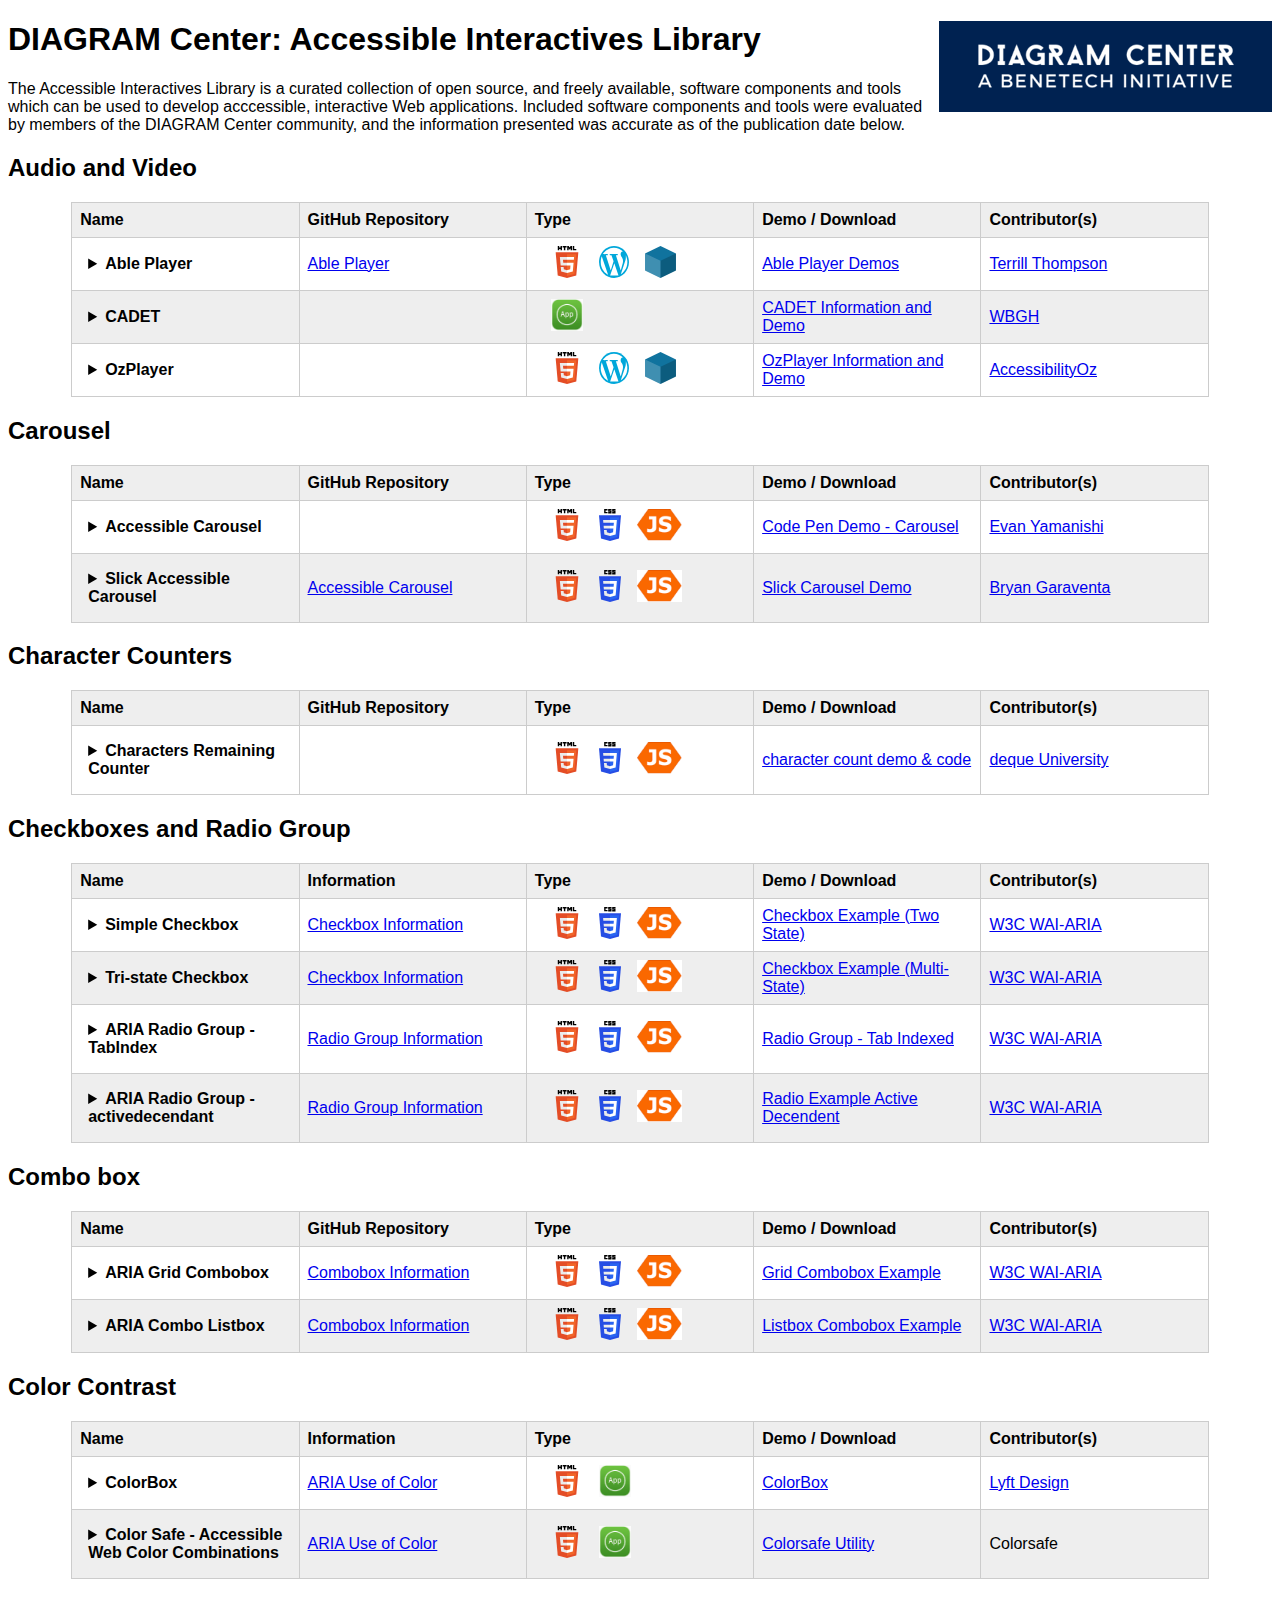
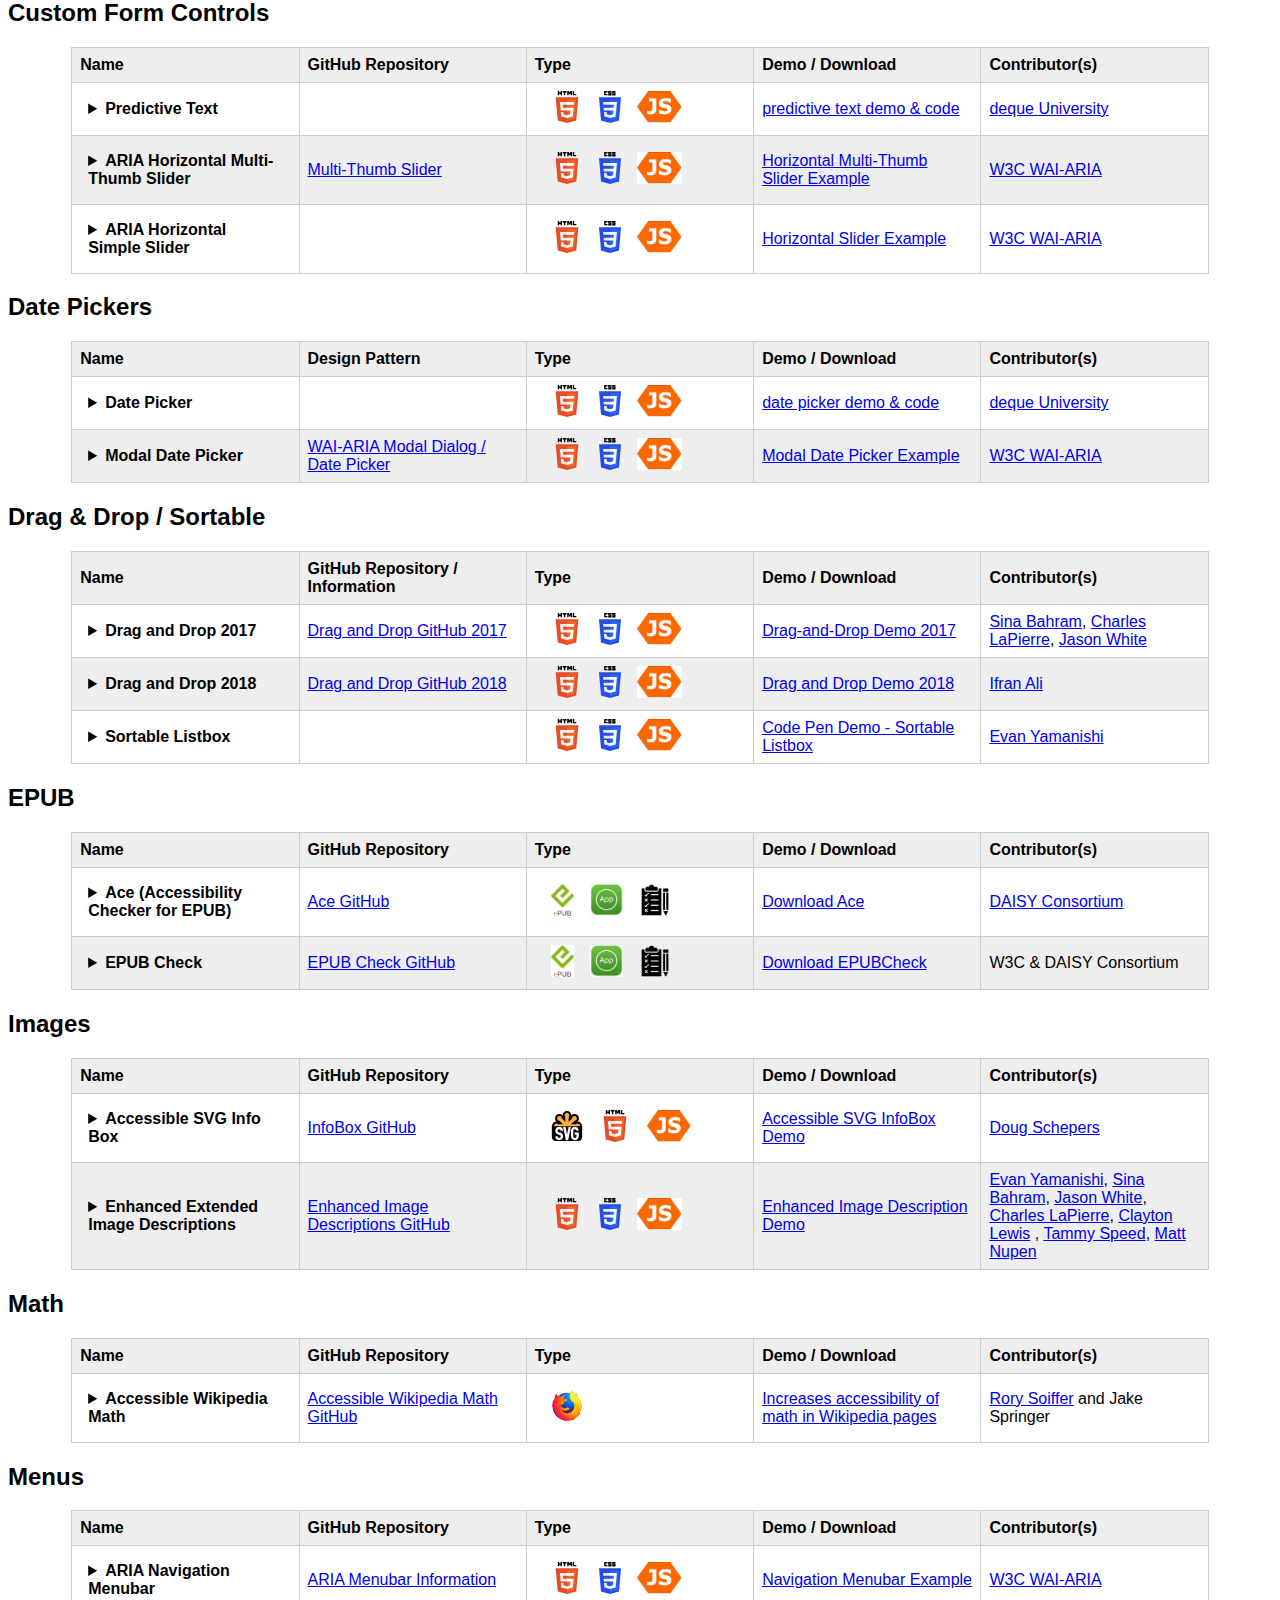
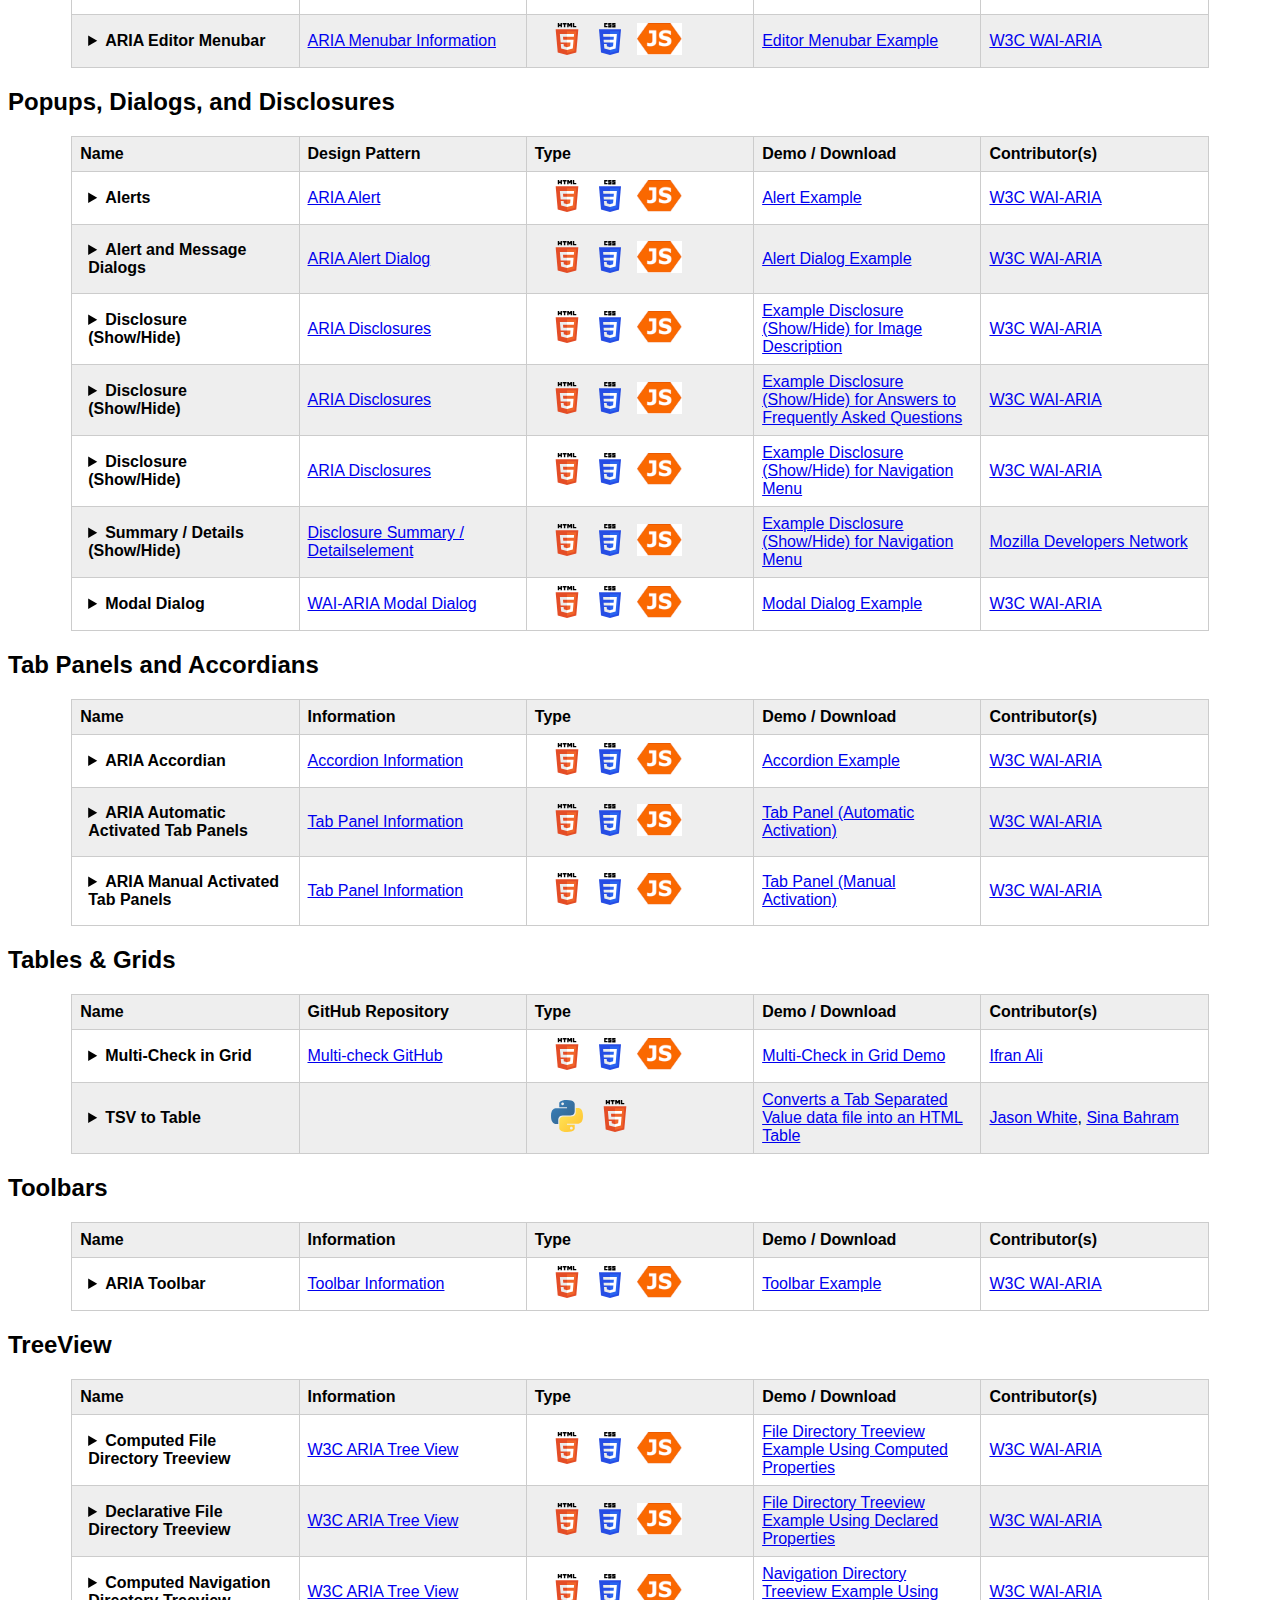
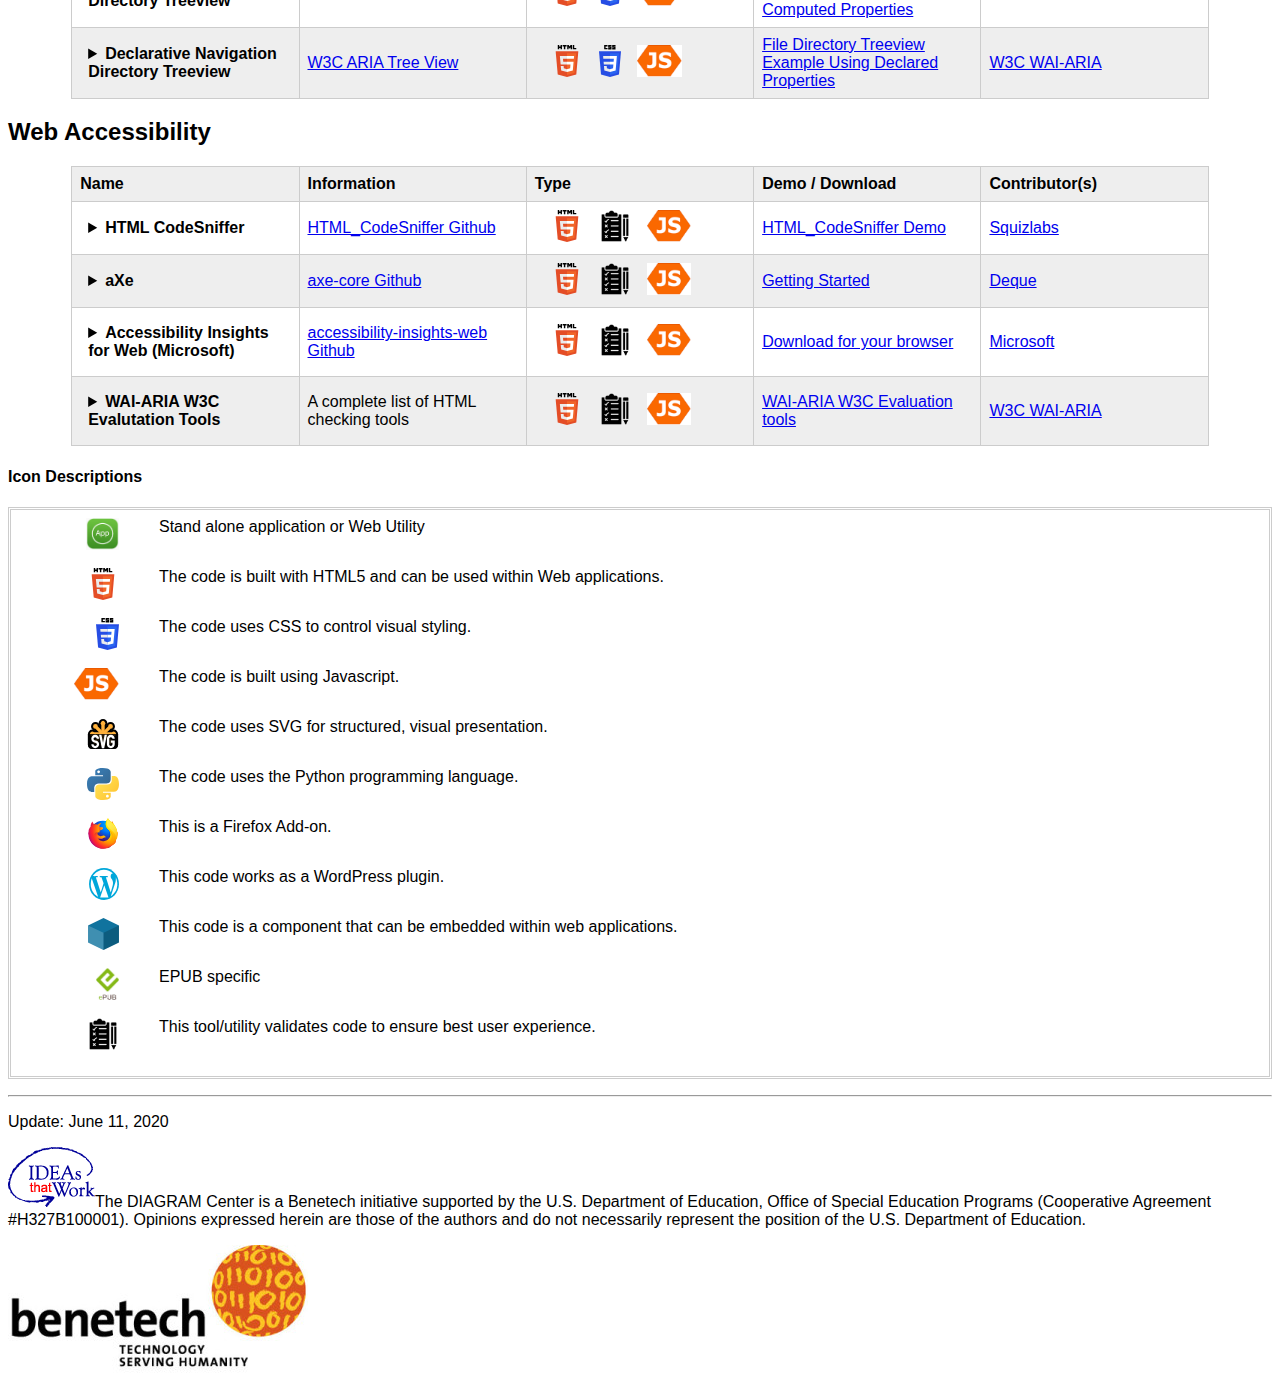
==== commit d670c581: "update to todays date" ====
--- a/index.html
+++ b/index.html
@@ -1088,7 +1088,7 @@
     </dl>
 </footnote>
 <hr/>
-<p>Update: June 10, 2020</p>    
+<p>Update: June 11, 2020</p>    
 <p><img src="images/IDEA-logo-2.gif" alt="Ideas that Work Logo" />The DIAGRAM Center is a Benetech initiative supported by the U.S. Department of Education, Office of Special Education Programs (Cooperative Agreement #H327B100001). Opinions expressed herein are those of the authors and do not necessarily represent the position of the U.S. Department of Education.</p>
     <img src="images/benetech_logo-300x136.jpg" alt="Benetech Logo"/>
 </body>
--- a/style.css
+++ b/style.css
@@ -17,11 +17,11 @@
    }
 
      th {
-       text-align: center;
+       text-align: left;
      }
 
      tbody td:nth-child(2) {
-       text-align: right;
+       text-align: left;
      }
 
    tbody tr:nth-child(odd) {
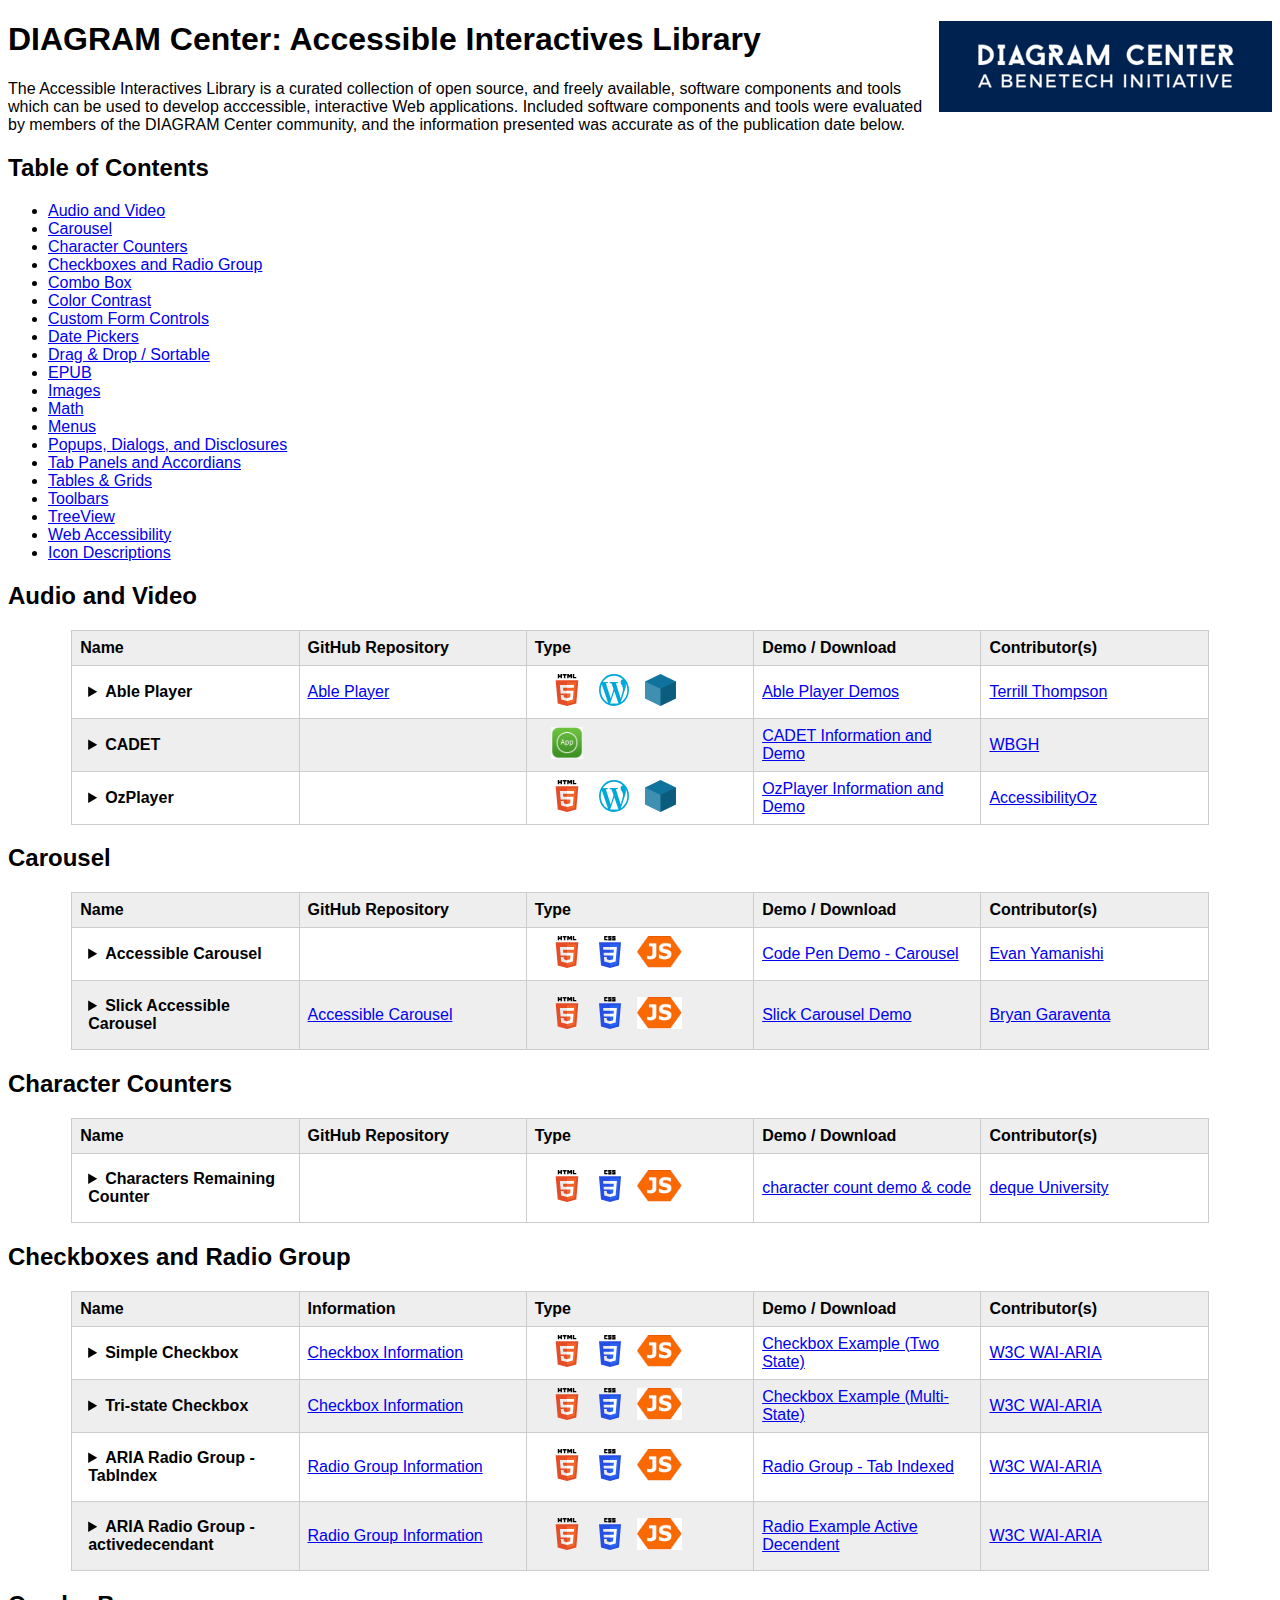
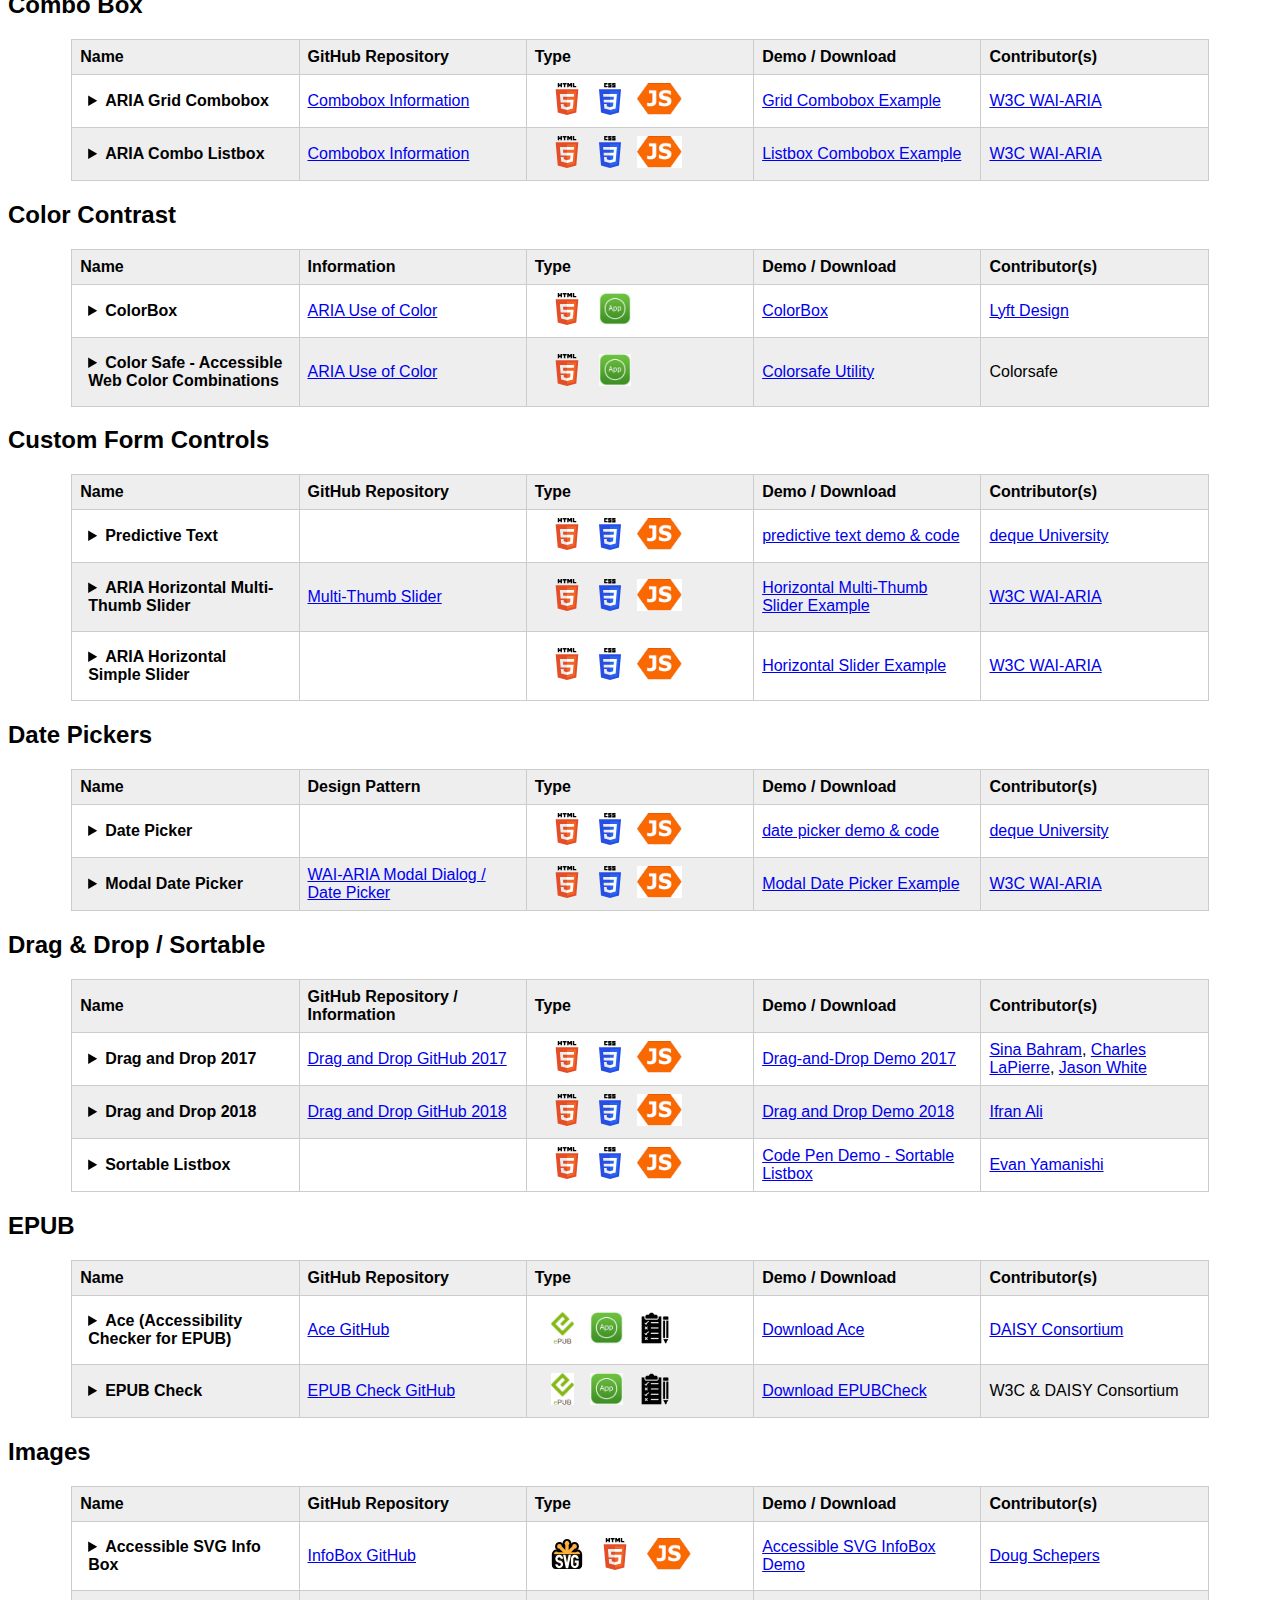
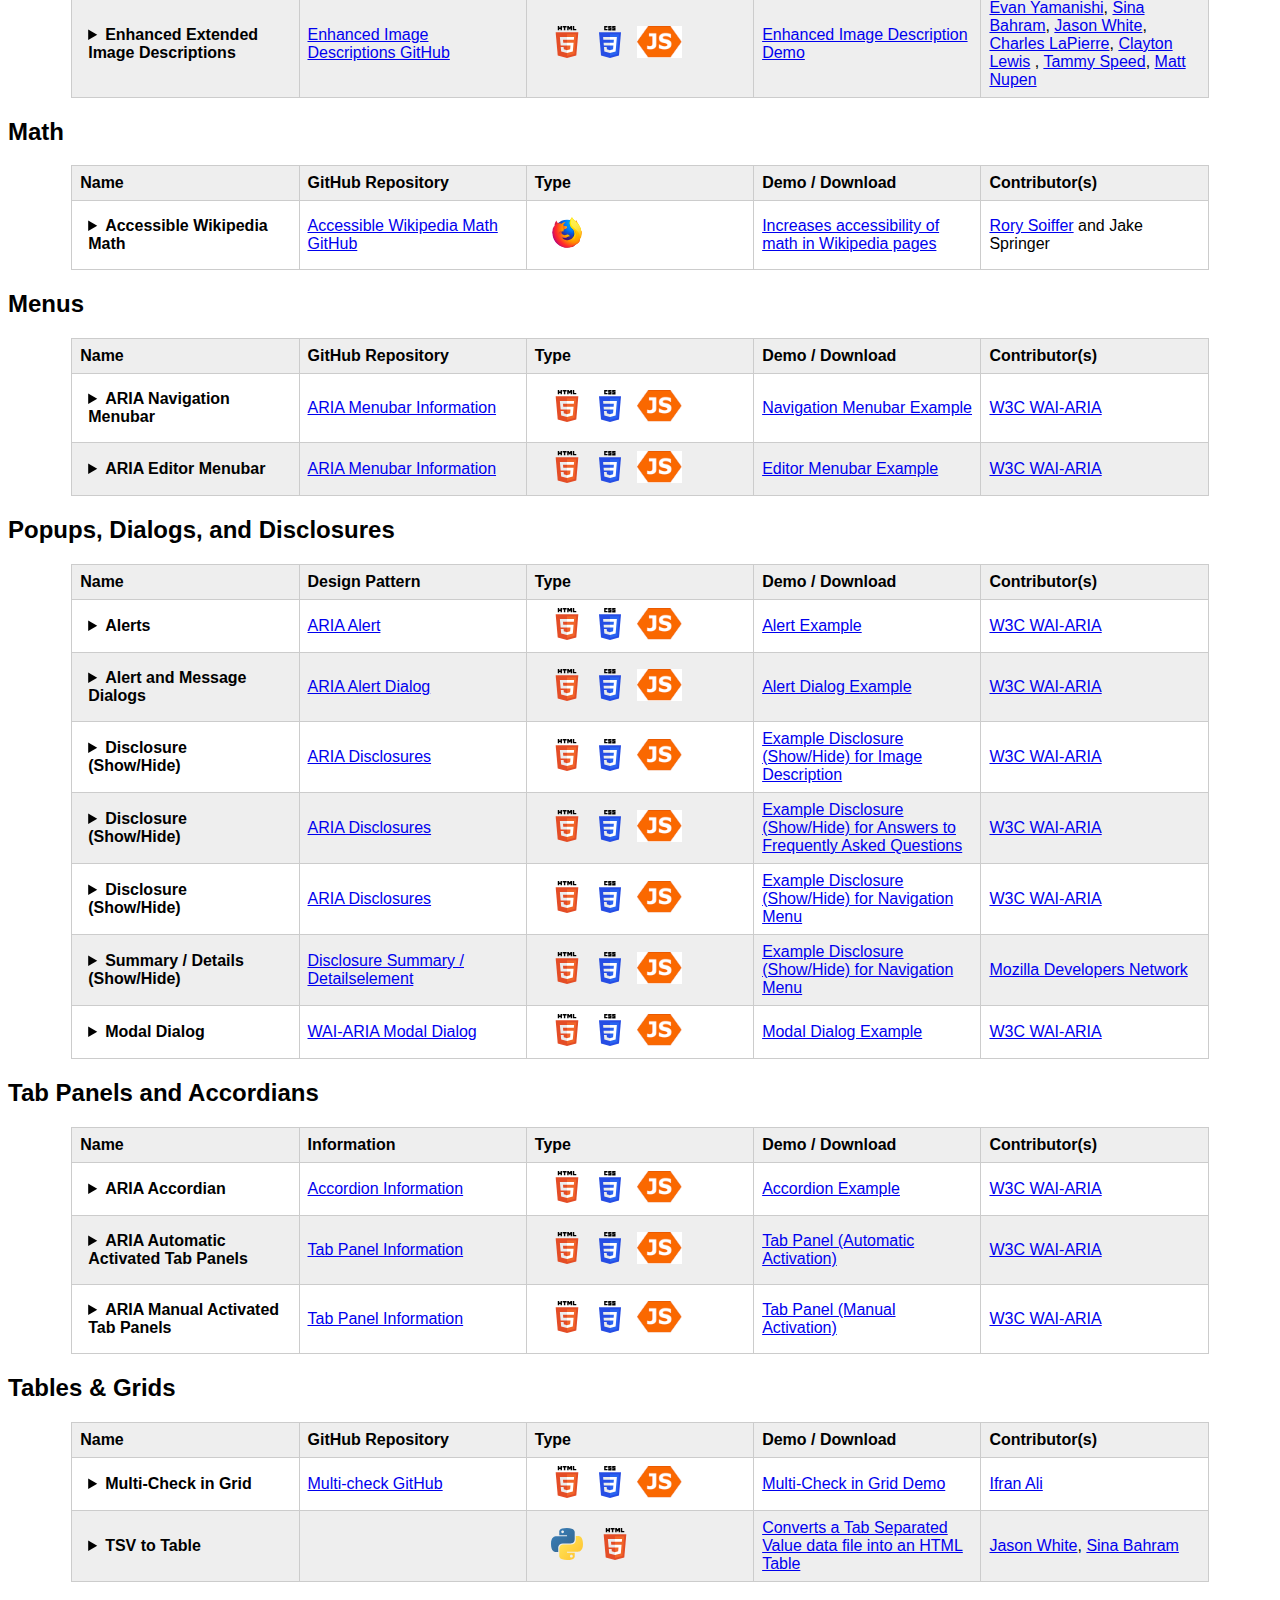
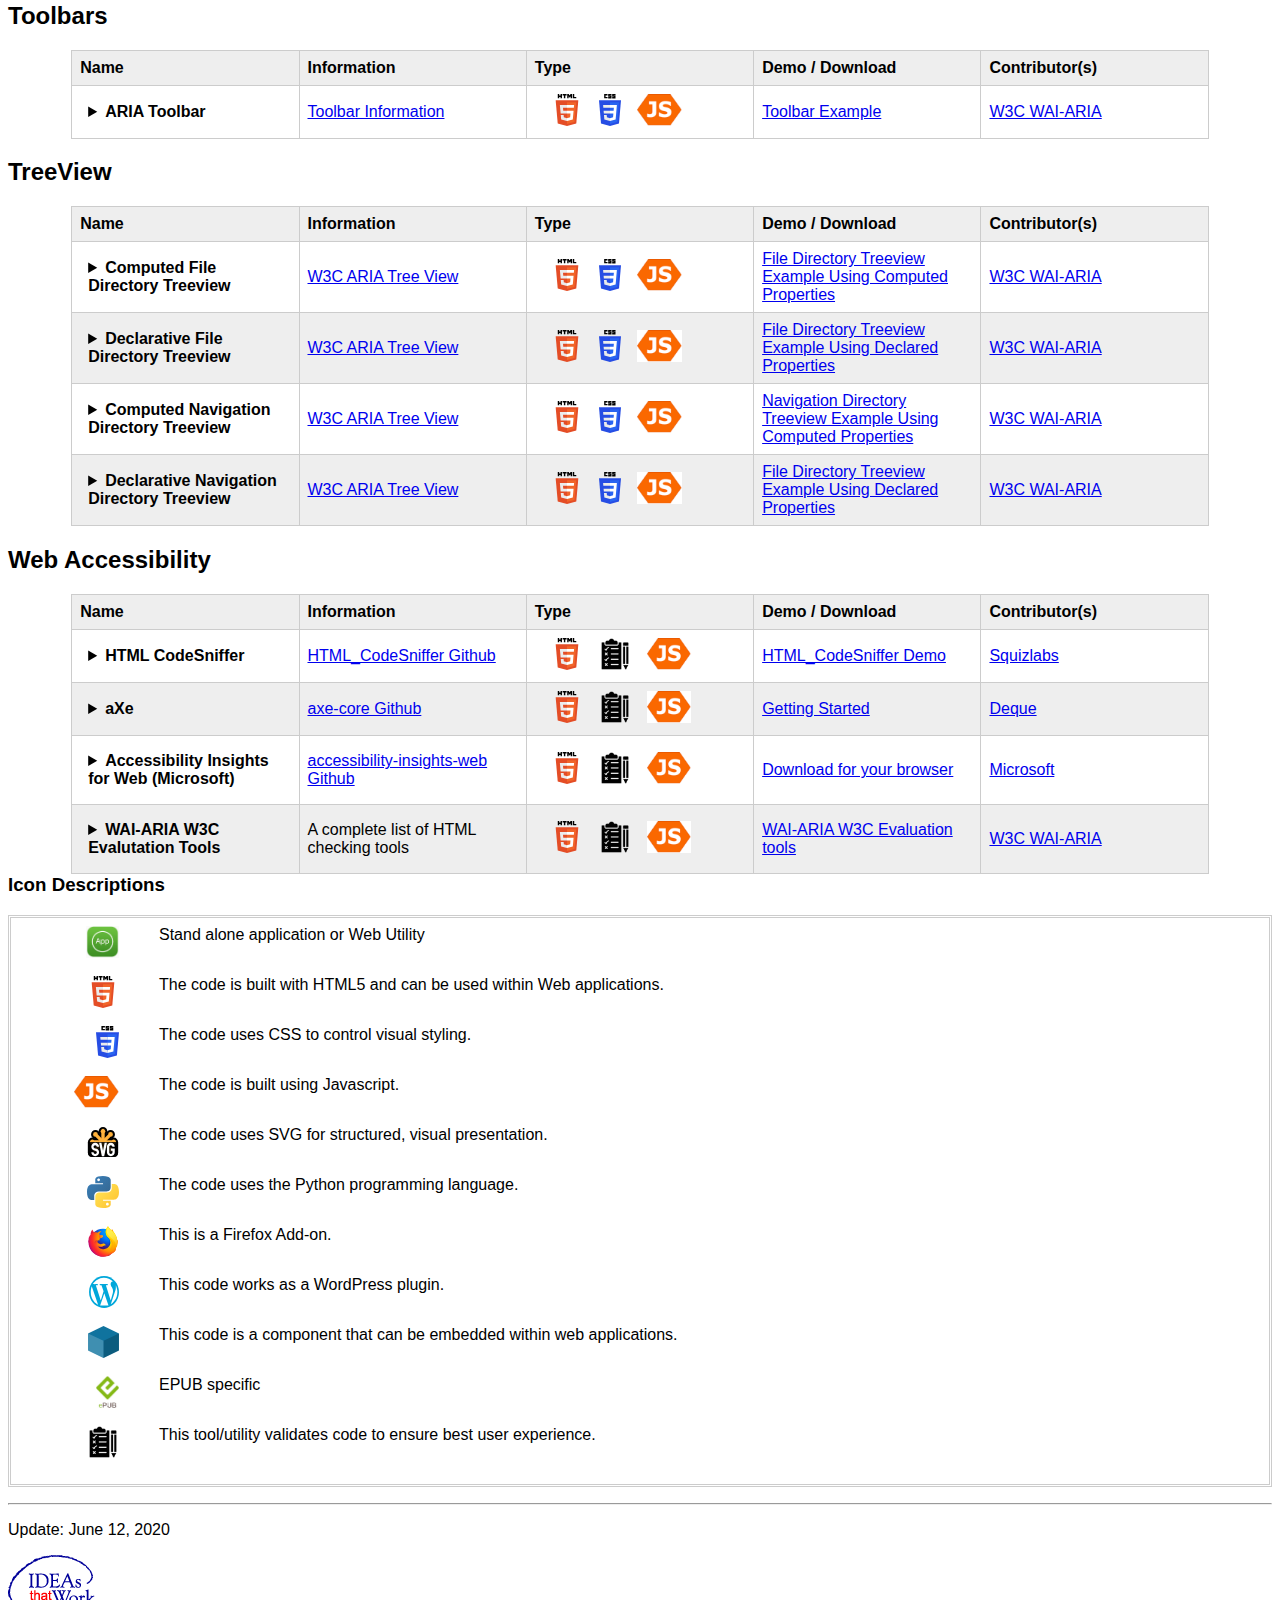
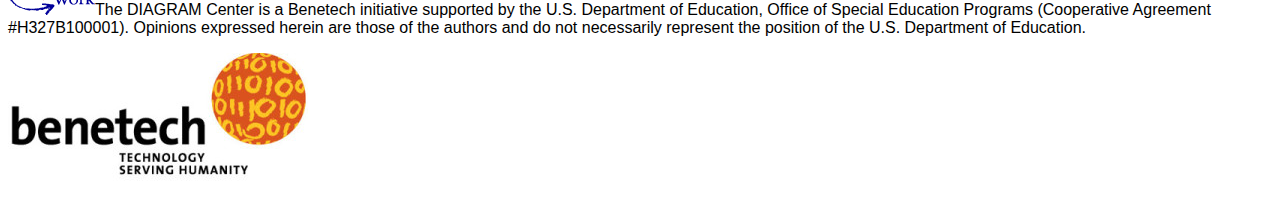
==== commit 04a4692d: "Added TOC" ====
--- a/index.html
+++ b/index.html
@@ -56,9 +56,34 @@
         <p>The Accessible Interactives Library is a curated collection of open source, and freely available, software components and tools which can be used to develop acccessible, interactive Web applications.    Included software components and tools were evaluated by members of the DIAGRAM Center community, and the information presented was accurate as of the 
             publication date below.
         </p>
+        
+        <h2>Table of Contents</h2>
+        
+        <ul>
+            <li><a href="#audio_video">Audio and Video</a></li>
+            <li><a href="#Carousel">Carousel</a></li>
+            <li><a href="#Counters">Character Counters</a></li>
+            <li><a href="#Checkboxes_Radio">Checkboxes and Radio Group</a></li>
+            <li><a href="#Combo">Combo Box</a></li>
+            <li><a href="#Color">Color Contrast</a></li>
+            <li><a href="#Custom_Controls">Custom Form Controls</a></li>
+            <li><a href="#Date">Date Pickers</a></li>
+            <li><a href="#dnd">Drag &amp; Drop / Sortable</a></li>
+            <li><a href="#EPUB">EPUB</a></li>
+            <li><a href="#Images">Images</a></li>
+            <li><a href="#Math">Math</a></li>
+            <li><a href="#Menus">Menus</a></li>
+            <li><a href="#Popups_Dialogs">Popups, Dialogs, and Disclosures</a></li>
+            <li><a href="#Tab_Accordians">Tab Panels and Accordians</a></li>
+            <li><a href="#Tables_Grids">Tables &amp; Grids</a></li>
+            <li><a href="#Toolbars">Toolbars</a></li>
+            <li><a href="#TreeView">TreeView</a></li>
+            <li><a href="#Web_Accessibility">Web Accessibility</a></li>
+            <li><a href="#Icon_Descriptions">Icon Descriptions</a></li>
+        </ul>
 	
-		<h2>Audio and Video</h2>
-       <table>
+		<h2 id="audio_video">Audio and Video</h2>
+            <table>
             <th scope="col">Name</th>
             <th scope="col">GitHub Repository</th>
             <th scope="col">Type</th>
@@ -120,9 +145,8 @@
             </tr>
         </table> 
         
-        <h2>Carousel</h2>
-        
-       <table>
+        <h2 id="Carousel">Carousel</h2>
+            <table>
             <th scope="col">Name</th>
             <th scope="col">GitHub Repository</th>
             <th scope="col">Type</th>
@@ -161,9 +185,8 @@
             </tr>
        </table>
 
-        <h2>Character Counters</h2>
-
-        <table>
+        <h2 id="Counters">Character Counters</h2>
+            <table>
                 <th scope="col">Name</th>
                 <th scope="col">GitHub Repository</th>
                 <th scope="col">Type</th>
@@ -187,9 +210,8 @@
             </tr>
         </table>       
         
- 		<h2>Checkboxes and Radio Group</h2>
-
-        <table>
+ 		<h2 id="Checkboxes_Radio">Checkboxes and Radio Group</h2>
+            <table>
             <th  scope="col">Name</th>
             <th  scope="col">Information</th>
             <th  scope="col">Type</th>
@@ -266,11 +288,9 @@
             </tr>
             
         </table>
- 
-        
-        <h2>Combo box</h2>
-        
-         <table>
+        
+        <h2 id="Combo">Combo Box</h2>
+           <table>
                 <th scope="col">Name</th>
                 <th scope="col">GitHub Repository</th>
                 <th scope="col">Type</th>
@@ -311,9 +331,8 @@
             </tr>
         </table>
  
-       <h2>Color Contrast</h2>
-        
-         <table>
+        <h2 id="Color">Color Contrast</h2>
+            <table>
                 <th scope="col">Name</th>
                 <th scope="col">Information</th>
                 <th scope="col">Type</th>
@@ -353,9 +372,8 @@
             </tr>
         </table>
         
-        
-        <h2>Custom Form Controls</h2>
-         <table>
+        <h2 id="Custom_Controls">Custom Form Controls</h2>
+            <table>
                 <th scope="col">Name</th>
                 <th scope="col">GitHub Repository</th>
                 <th scope="col">Type</th>
@@ -409,8 +427,8 @@
           </tr>
         </table>       
              
-        <h2>Date Pickers</h2>
-         <table>
+        <h2 id="Date">Date Pickers</h2>
+            <table>
                 <th scope="col">Name</th>
                 <th scope="col">Design Pattern</th>
                 <th scope="col">Type</th>
@@ -448,11 +466,9 @@
                 <td><a href="https://www.w3.org/WAI/ARIA/">W3C WAI-ARIA</a></td>
             </tr>
       </table>
-  
          
-		<h2>Drag &amp; Drop / Sortable</h2>
-
-        <table>
+		<h2 id="dnd">Drag &amp; Drop / Sortable</h2>
+            <table>
             <th  scope="col">Name</th>
             <th  scope="col">GitHub Repository / Information</th>
             <th  scope="col">Type</th>
@@ -523,9 +539,8 @@
             
         </table>
         
-        
-        <h2>EPUB</h2>
-         <table>
+        <h2 id="EPUB">EPUB</h2>
+            <table>
                 <th scope="col">Name</th>
                 <th scope="col">GitHub Repository</th>
                 <th scope="col">Type</th>
@@ -564,8 +579,8 @@
             </tr>
         </table>    
         
-        <h2>Images</h2>     
-        <table>
+        <h2 id="Images">Images</h2>     
+            <table>
                 <th scope="col">Name</th>
                 <th scope="col">GitHub Repository</th>
                 <th scope="col">Type</th>
@@ -604,9 +619,8 @@
             </tr>
         </table>     
   
-        <h2>Math</h2>
- 
-        <table>
+        <h2 id="Math">Math</h2>
+            <table>
                 <th scope="col">Name</th>
                 <th scope="col">GitHub Repository</th>
                 <th scope="col">Type</th>
@@ -629,9 +643,8 @@
            </tr>
         </table>
         
-        <h2>Menus</h2>
-        
-        <table>
+        <h2 id="Menus">Menus</h2>
+            <table>
             <th scope="col">Name</th>
             <th scope="col">GitHub Repository</th>
             <th scope="col">Type</th>
@@ -670,10 +683,8 @@
 
         </table>
 
-        <h2>Popups, Dialogs, and Disclosures</h2>
-        
-        
-        <table>
+        <h2 id="Popups_Dialogs">Popups, Dialogs, and Disclosures</h2>
+            <table>
                 <th scope="col">Name</th>
                 <th scope="col">Design Pattern</th>
                 <th scope="col">Type</th>
@@ -791,11 +802,9 @@
             </tr>
 
         </table>
-       
             
-        <h2>Tab Panels and Accordians</h2>
-            
-       <table>
+        <h2 id="Tab_Accordians">Tab Panels and Accordians</h2>
+            <table>
                 <th scope="col">Name</th>
                 <th scope="col">Information</th>
                 <th scope="col">Type</th>
@@ -849,10 +858,8 @@
 
         </table>
         
-        <h2>Tables &amp; Grids</h2>
-            
-            
-        <table>
+        <h2 id="Tables_Grids">Tables &amp; Grids</h2>
+            <table>
                 <th scope="col">Name</th>
                 <th scope="col">GitHub Repository</th>
                 <th scope="col">Type</th>
@@ -892,10 +899,8 @@
             </tr>
         </table>
         
-        
-        <h2>Toolbars</h2>
-        
-        <table>
+        <h2 id="Toolbars">Toolbars</h2>
+            <table>
             <th scope="col">Name</th>
             <th scope="col">Information</th>
             <th scope="col">Type</th>
@@ -920,8 +925,8 @@
    
         </table>        
         
-        <h2>TreeView</h2>
-        <table>
+        <h2 id="TreeView">TreeView</h2>
+            <table>
                 <th scope="col">Name</th>
                 <th scope="col">Information</th>
                 <th scope="col">Type</th>
@@ -991,8 +996,8 @@
             </tr>
         </table>
 
-        <h2>Web Accessibility</h2>
-        <table>
+        <h2 id="Web_Accessibility">Web Accessibility</h2>
+            <table>
                 <th scope="col">Name</th>
                 <th scope="col">Information</th>
                 <th scope="col">Type</th>
@@ -1061,7 +1066,7 @@
         </table>
 
 <footnote>
-    <h4>Icon Descriptions</h4>
+    <h3 id="Icon_Descriptions">Icon Descriptions</h3>
     <dl>
         <dt><img class="typeicon" src="images/app.png" alt="Application"></dt>       
         <dd>Stand alone application or Web Utility</dd>
@@ -1088,7 +1093,7 @@
     </dl>
 </footnote>
 <hr/>
-<p>Update: June 11, 2020</p>    
+<p>Update: June 12, 2020</p>    
 <p><img src="images/IDEA-logo-2.gif" alt="Ideas that Work Logo" />The DIAGRAM Center is a Benetech initiative supported by the U.S. Department of Education, Office of Special Education Programs (Cooperative Agreement #H327B100001). Opinions expressed herein are those of the authors and do not necessarily represent the position of the U.S. Department of Education.</p>
     <img src="images/benetech_logo-300x136.jpg" alt="Benetech Logo"/>
 </body>
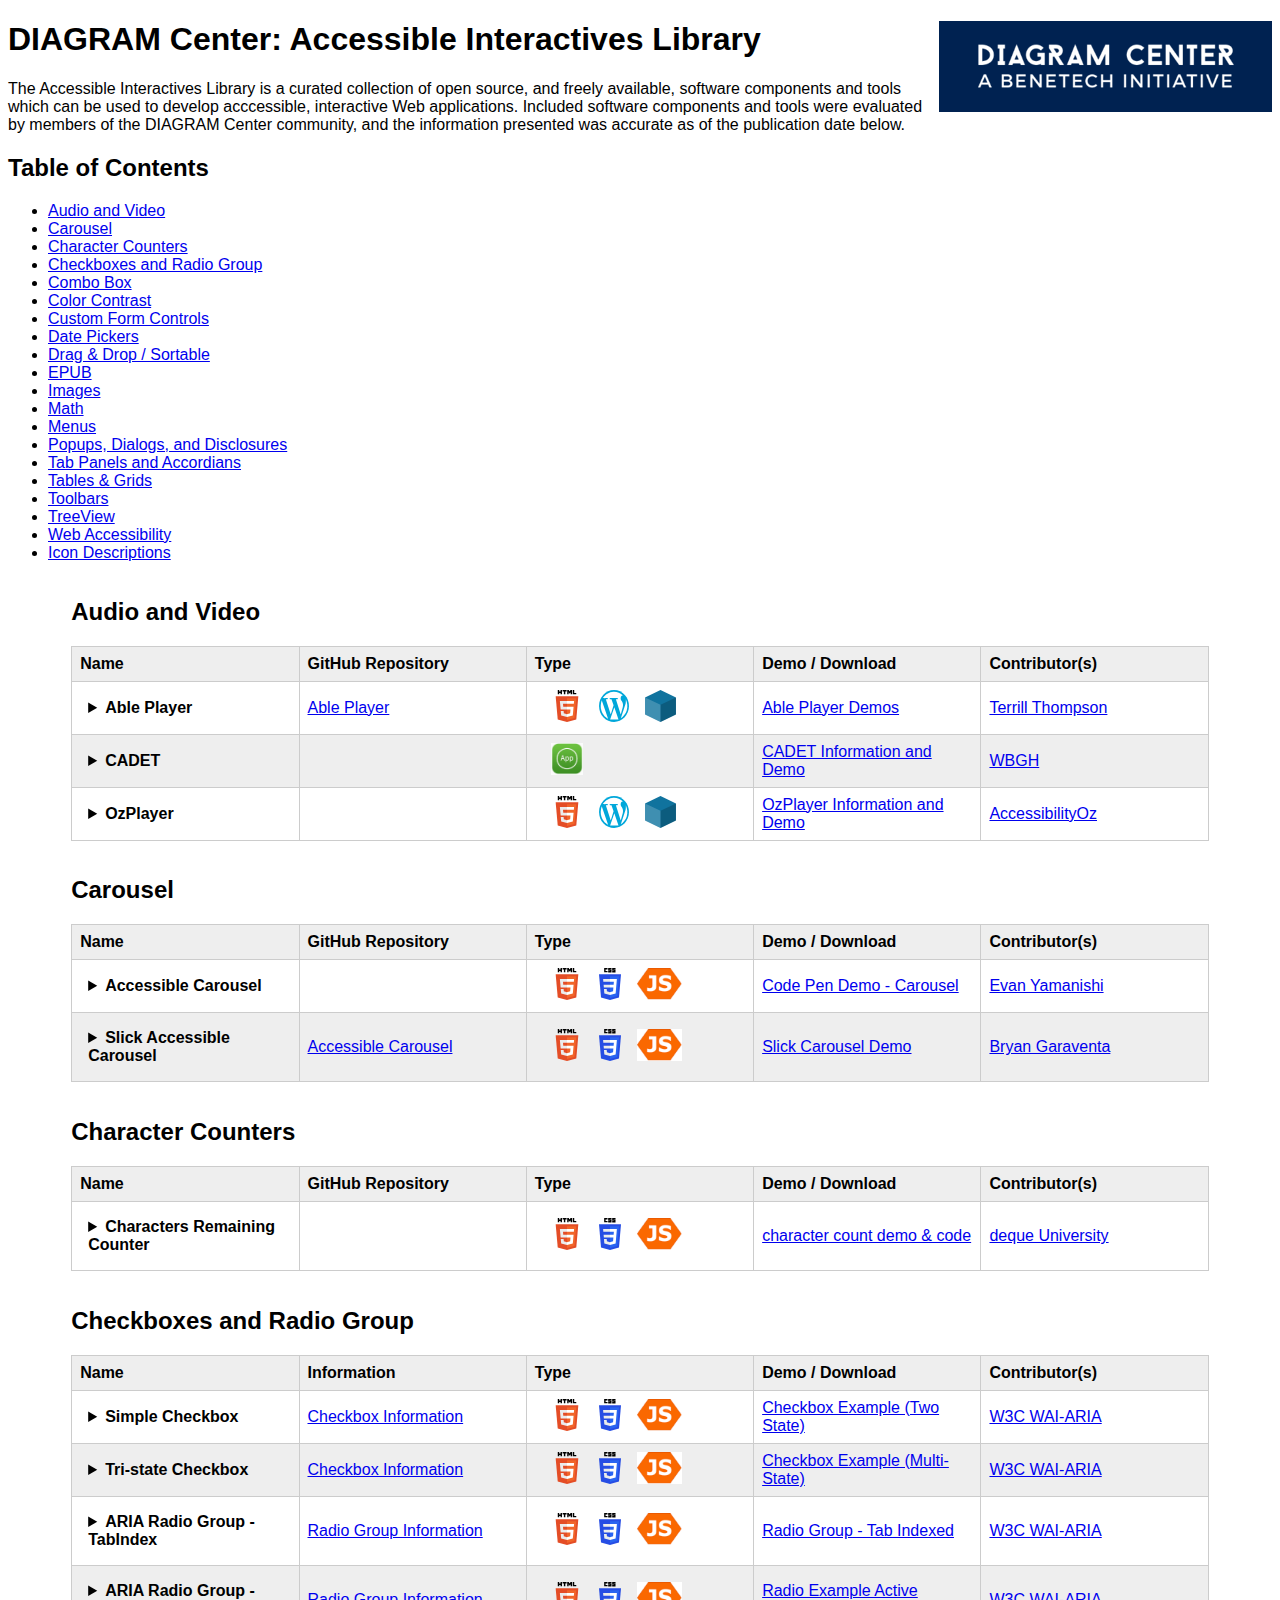
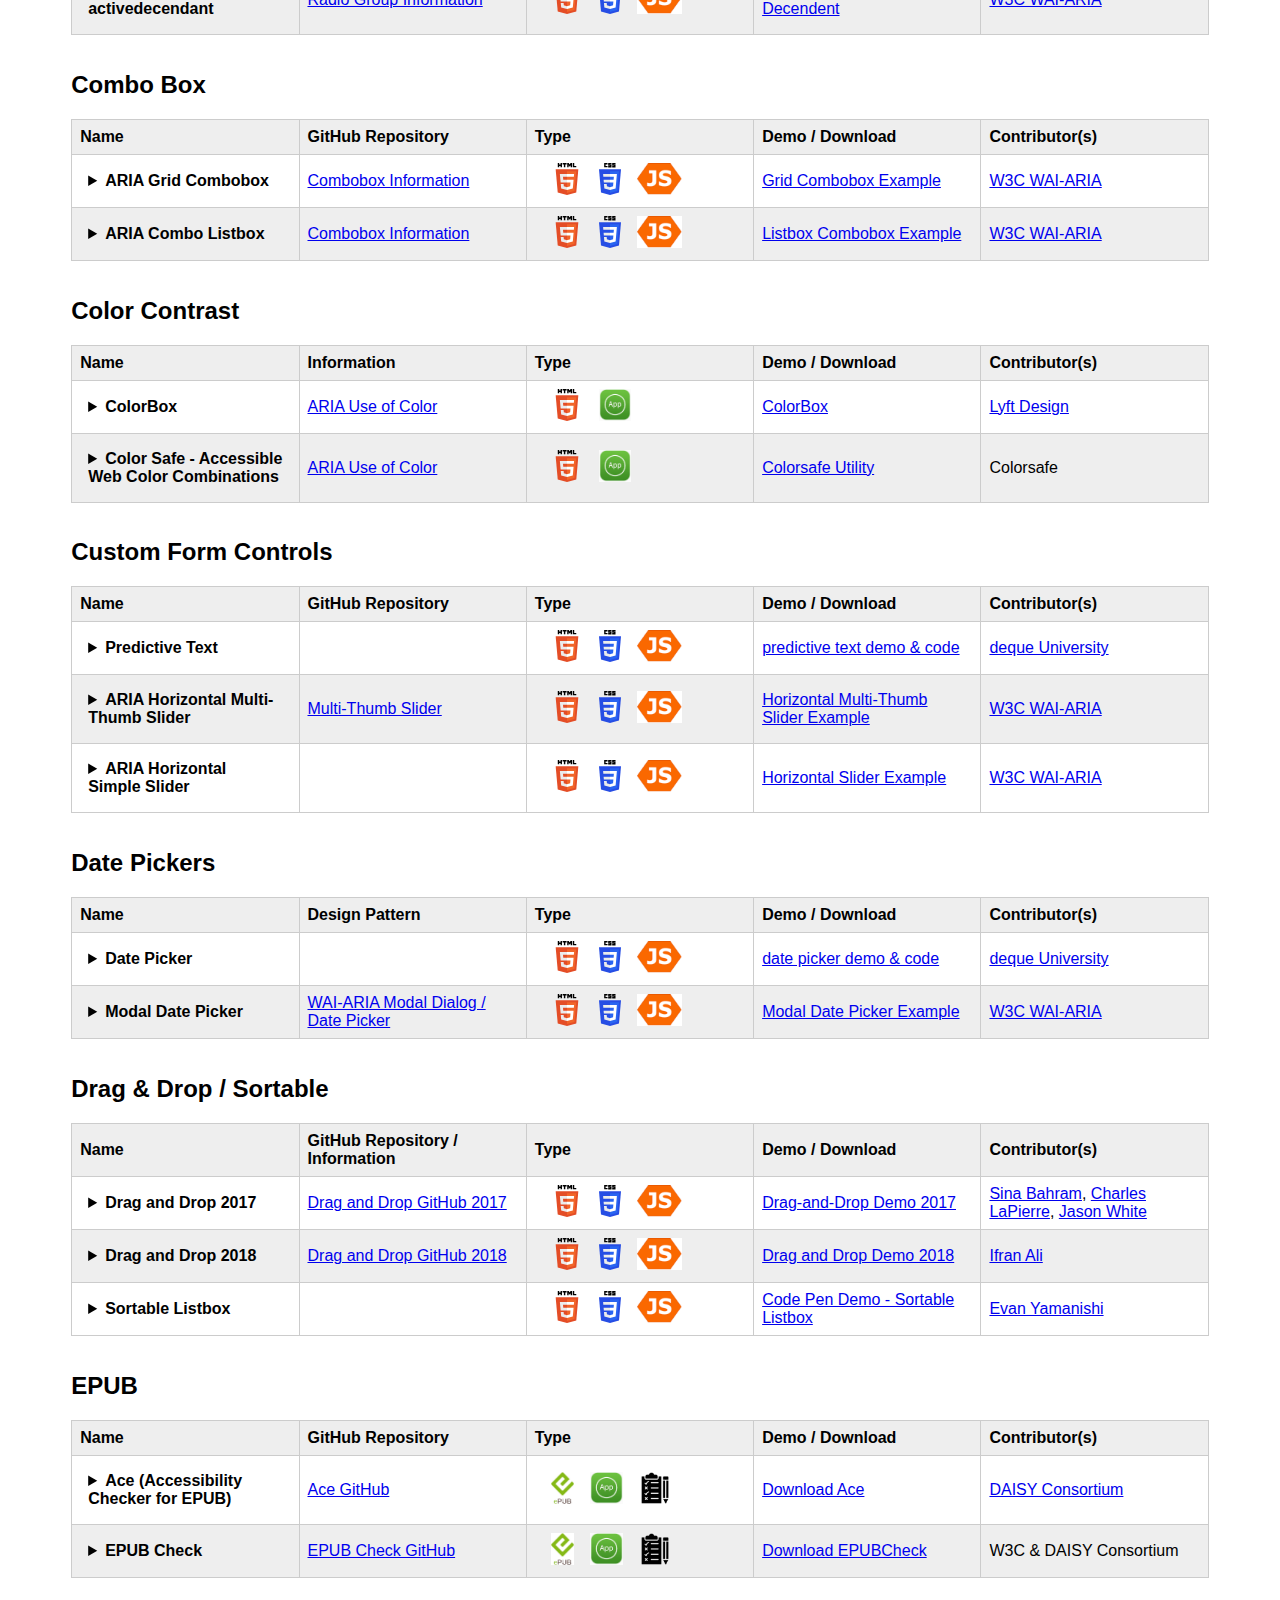
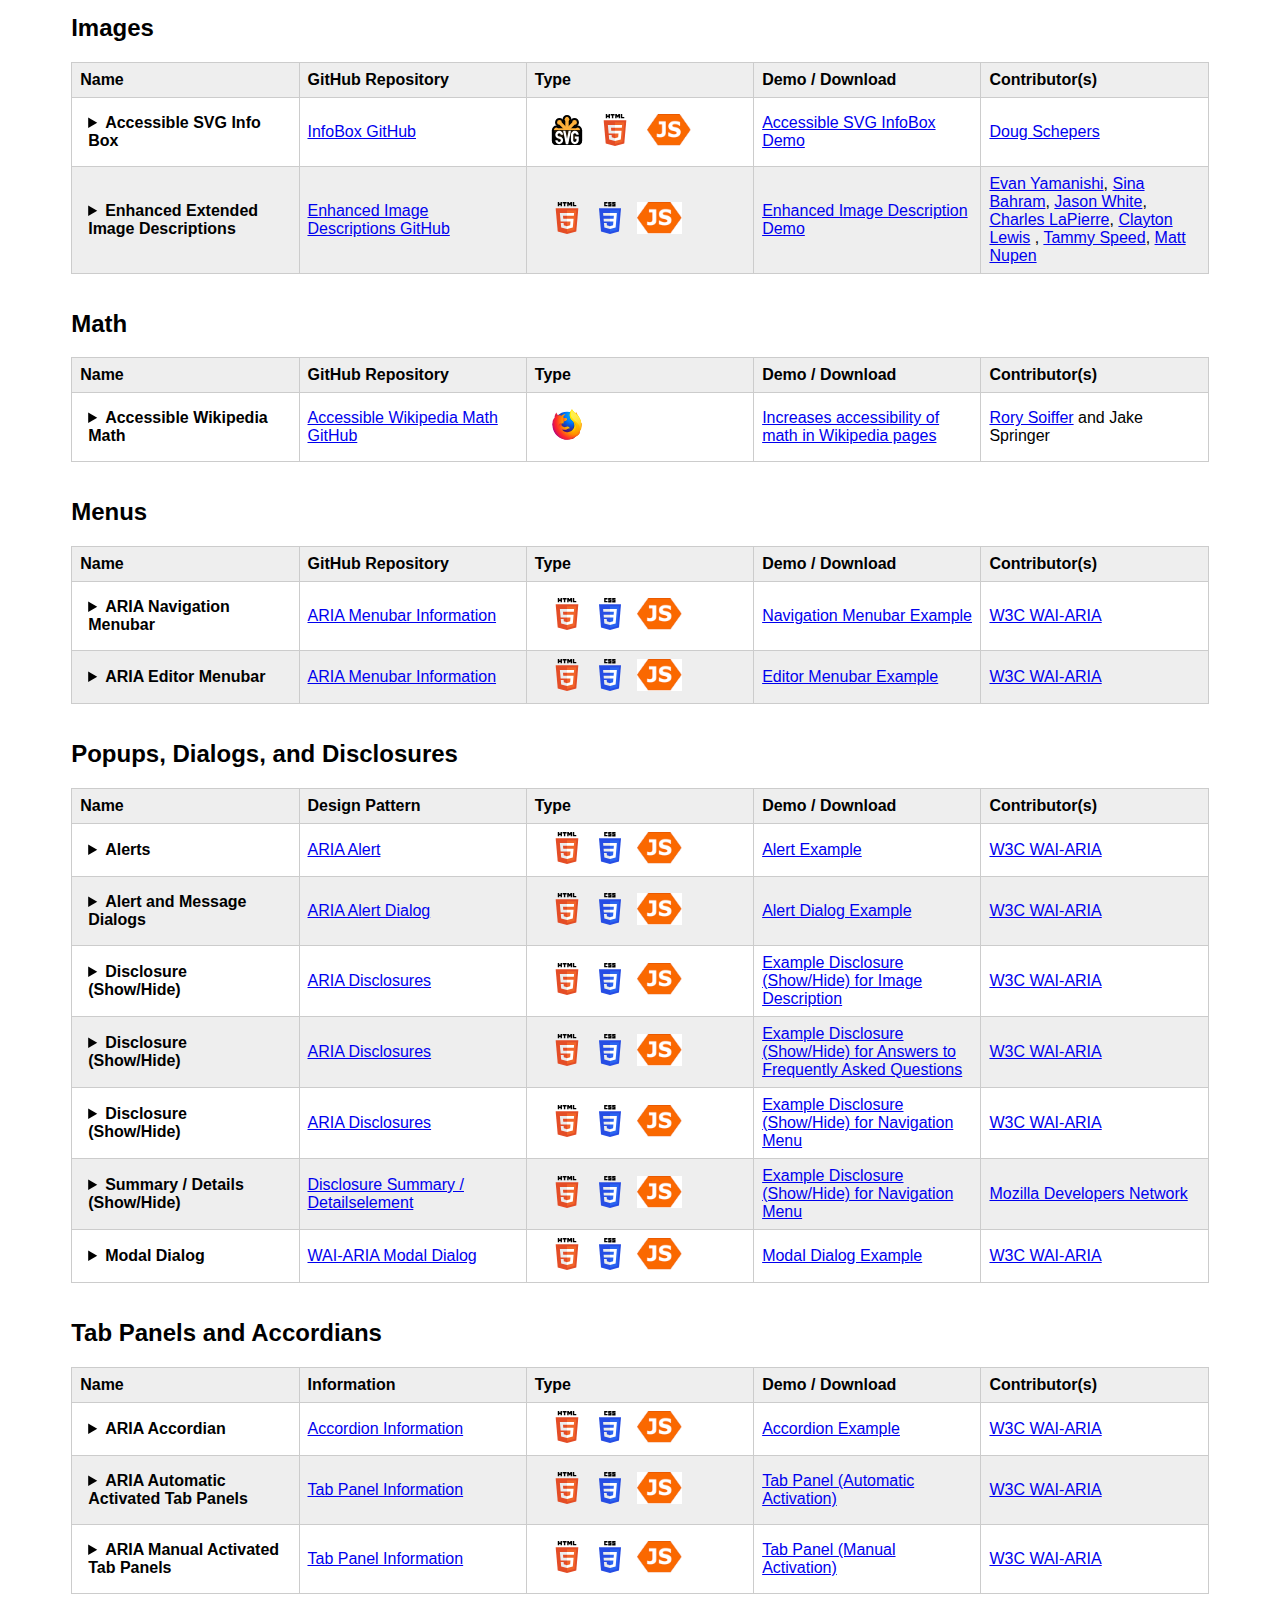
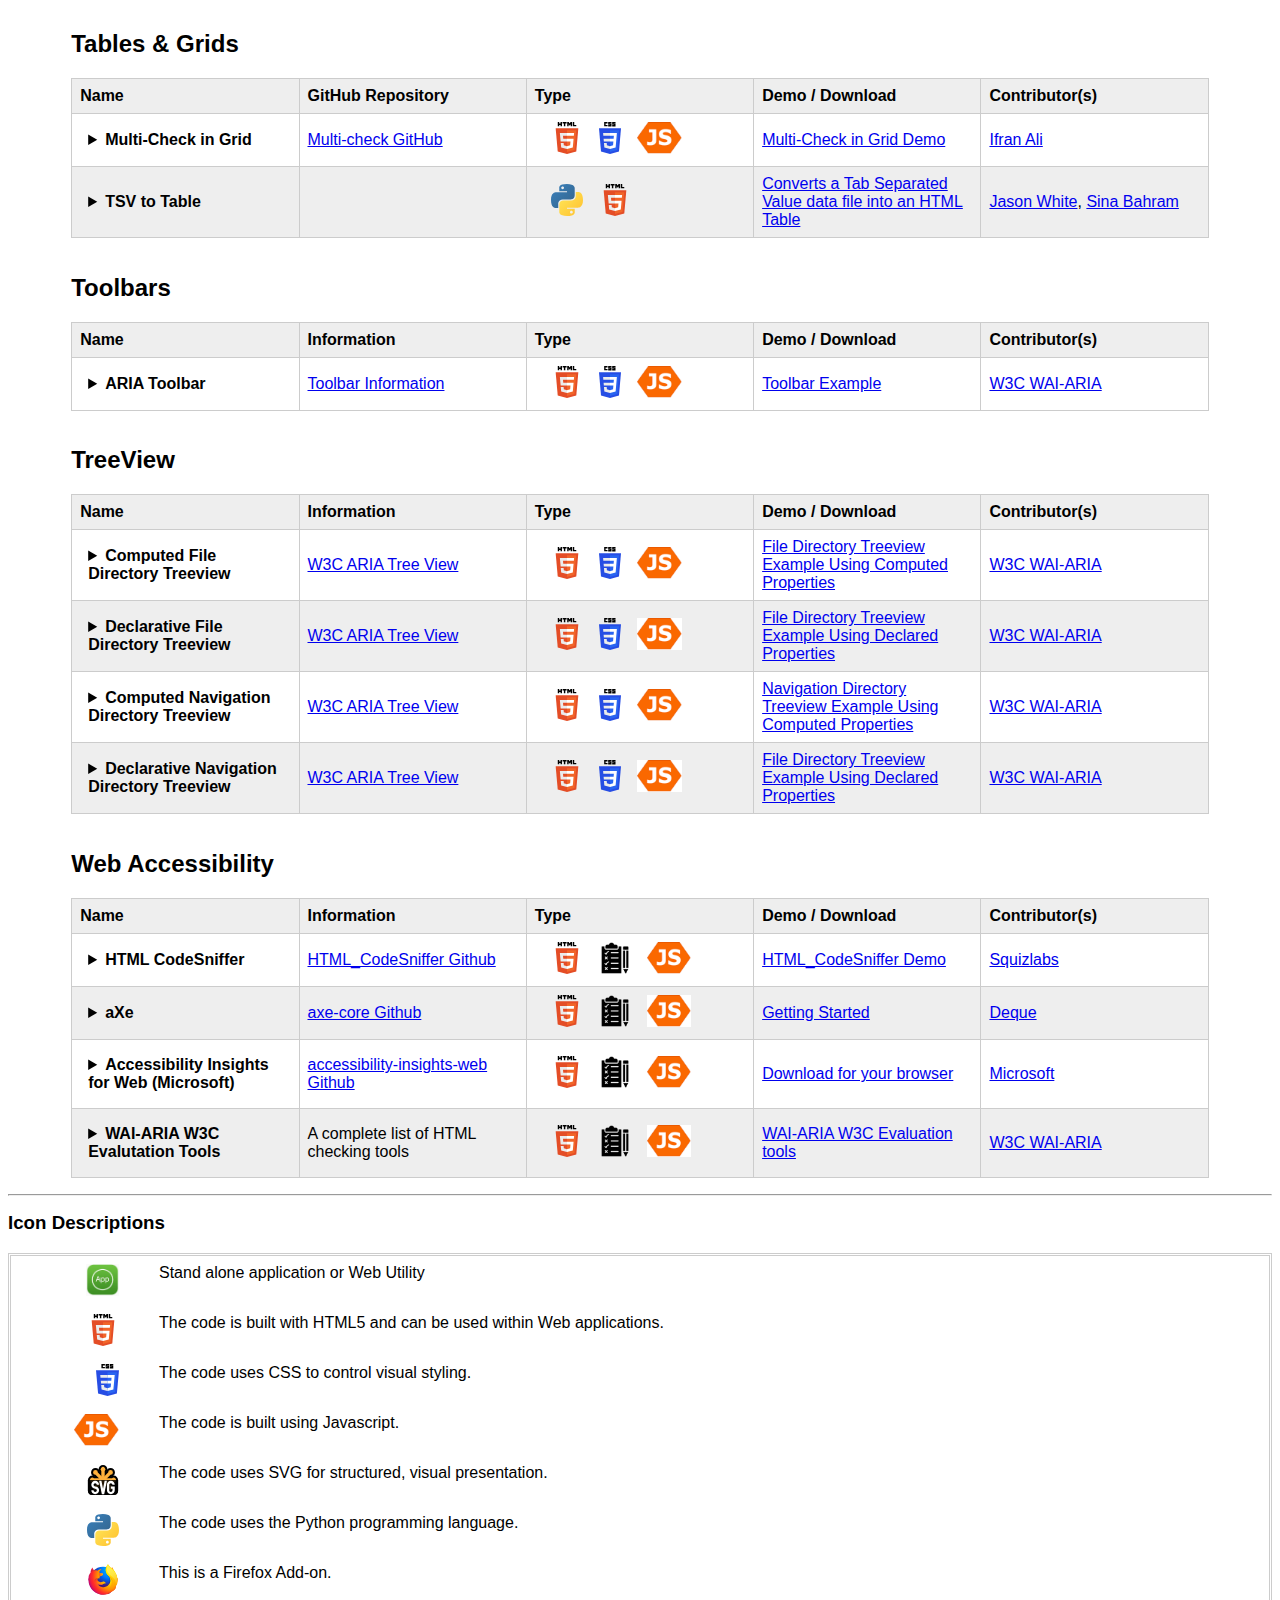
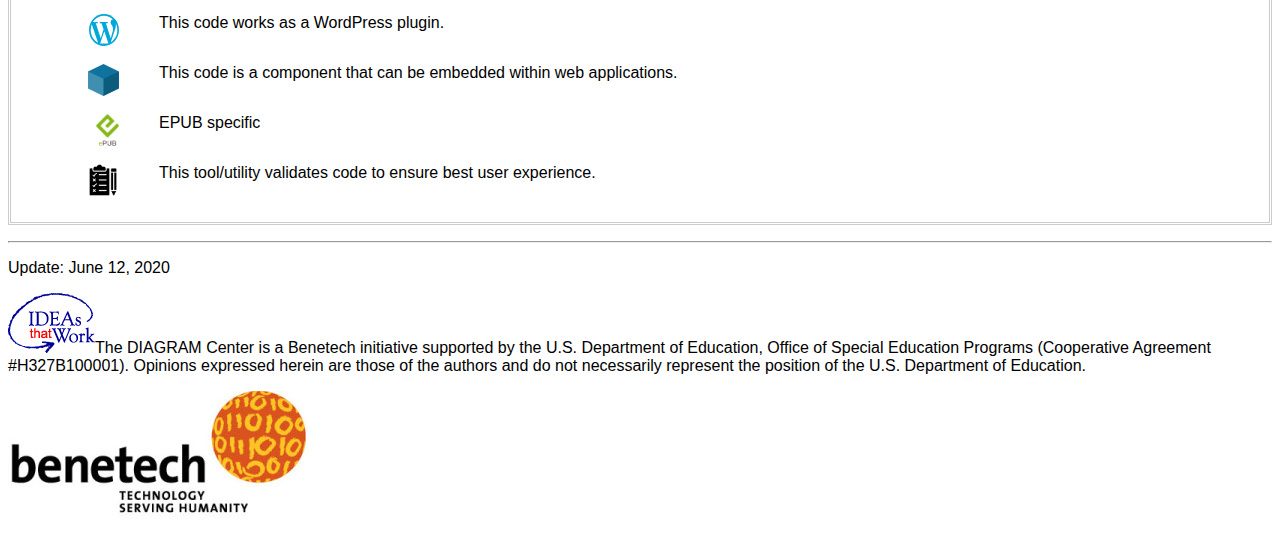
==== commit 7f8282b3: "add alignment in CSS and add captions to all tables to improve accessibility" ====
--- a/index.html
+++ b/index.html
@@ -49,7 +49,7 @@
         
     </head>
 	<body onload="fixdetails();">
-        <img src="images/DIAGRAM_Center.png" align="right" alt="Logo: DIAGRAM Center">
+        <img class="align_right" src="images/DIAGRAM_Center.png" alt="Logo: DIAGRAM Center">
         
         <h1>DIAGRAM Center: Accessible Interactives Library</h1>
         
@@ -82,8 +82,8 @@
             <li><a href="#Icon_Descriptions">Icon Descriptions</a></li>
         </ul>
 	
-		<h2 id="audio_video">Audio and Video</h2>
-            <table>
+        <table>
+            <caption class="align_left"><h2 id="audio_video">Audio and Video</h2></caption>
             <th scope="col">Name</th>
             <th scope="col">GitHub Repository</th>
             <th scope="col">Type</th>
@@ -143,10 +143,10 @@
                 <td><a href="https://www.accessibilityoz.com/ozplayer/">OzPlayer Information and Demo</a></td>
                 <td><a href="https://www.accessibilityoz.com">AccessibilityOz</a></td>
             </tr>
-        </table> 
-        
-        <h2 id="Carousel">Carousel</h2>
-            <table>
+        </table>
+        <p></p>
+        <table>
+            <caption class="align_left"><h2 id="Carousel">Carousel</h2></caption>
             <th scope="col">Name</th>
             <th scope="col">GitHub Repository</th>
             <th scope="col">Type</th>
@@ -184,9 +184,9 @@
                 <td><a href="https://github.com/accdc">Bryan Garaventa</a></td>
             </tr>
        </table>
-
-        <h2 id="Counters">Character Counters</h2>
-            <table>
+        <p></p>
+        <table>
+                <caption class="align_left"><h2 id="Counters">Character Counters</h2></caption>
                 <th scope="col">Name</th>
                 <th scope="col">GitHub Repository</th>
                 <th scope="col">Type</th>
@@ -208,10 +208,10 @@
                 <td><a href="https://dequeuniversity.com/library/aria/counters/sf-characters-remaining">character count demo &amp; code</a></td>
             <td><a href="https://dequeuniversity.com">deque University</a></td>
             </tr>
-        </table>       
-        
- 		<h2 id="Checkboxes_Radio">Checkboxes and Radio Group</h2>
-            <table>
+        </table>        		
+        <p></p>
+        <table>
+                <caption class="align_left"><h2 id="Checkboxes_Radio">Checkboxes and Radio Group</h2></caption>
             <th  scope="col">Name</th>
             <th  scope="col">Information</th>
             <th  scope="col">Type</th>
@@ -288,10 +288,10 @@
             </tr>
             
         </table>
-        
-        <h2 id="Combo">Combo Box</h2>
-           <table>
-                <th scope="col">Name</th>
+        <p></p>
+        <table>
+                 <caption class="align_left"><h2 id="Combo">Combo Box</h2></caption>
+               <th scope="col">Name</th>
                 <th scope="col">GitHub Repository</th>
                 <th scope="col">Type</th>
                 <th scope="col">Demo / Download</th>
@@ -330,9 +330,9 @@
                <td><a href="https://www.w3.org/WAI/ARIA/">W3C WAI-ARIA</a></td>
             </tr>
         </table>
- 
-        <h2 id="Color">Color Contrast</h2>
-            <table>
+        <p></p>
+        <table>
+                <caption class="align_left"><h2 id="Color">Color Contrast</h2></caption>
                 <th scope="col">Name</th>
                 <th scope="col">Information</th>
                 <th scope="col">Type</th>
@@ -371,9 +371,9 @@
                <td>Colorsafe</td>
             </tr>
         </table>
-        
-        <h2 id="Custom_Controls">Custom Form Controls</h2>
-            <table>
+        <p></p>
+        <table>
+                <caption class="align_left"><h2 id="Custom_Controls">Custom Form Controls</h2></caption>
                 <th scope="col">Name</th>
                 <th scope="col">GitHub Repository</th>
                 <th scope="col">Type</th>
@@ -426,9 +426,9 @@
                  <td><a href="https://www.w3.org/WAI/ARIA/">W3C WAI-ARIA</a></td>
           </tr>
         </table>       
-             
-        <h2 id="Date">Date Pickers</h2>
-            <table>
+        <p></p>
+        <table>
+                <caption class="align_left"><h2 id="Date">Date Pickers</h2></caption>
                 <th scope="col">Name</th>
                 <th scope="col">Design Pattern</th>
                 <th scope="col">Type</th>
@@ -466,9 +466,9 @@
                 <td><a href="https://www.w3.org/WAI/ARIA/">W3C WAI-ARIA</a></td>
             </tr>
       </table>
-         
-		<h2 id="dnd">Drag &amp; Drop / Sortable</h2>
-            <table>
+        <p></p>
+        <table>
+           <caption class="align_left"><h2 id="dnd">Drag &amp; Drop / Sortable</h2></caption>
             <th  scope="col">Name</th>
             <th  scope="col">GitHub Repository / Information</th>
             <th  scope="col">Type</th>
@@ -538,9 +538,9 @@
             </tr>
             
         </table>
-        
-        <h2 id="EPUB">EPUB</h2>
-            <table>
+        <p></p>
+        <table>
+                <caption class="align_left"><h2 id="EPUB">EPUB</h2></caption>
                 <th scope="col">Name</th>
                 <th scope="col">GitHub Repository</th>
                 <th scope="col">Type</th>
@@ -577,10 +577,10 @@
                 <td><a href="https://github.com/w3c/epubcheck/releases">Download EPUBCheck</a></td>
             <td>W3C &amp; DAISY Consortium</td>
             </tr>
-        </table>    
-        
-        <h2 id="Images">Images</h2>     
-            <table>
+        </table>
+        <p></p>
+        <table>
+                <caption class="align_left"><h2 id="Images">Images</h2> </caption>
                 <th scope="col">Name</th>
                 <th scope="col">GitHub Repository</th>
                 <th scope="col">Type</th>
@@ -617,10 +617,10 @@
                 <td><a href="https://diagram-codesprint.github.io/ExtendedImageDescriptions/examples/examples.html">Enhanced Image Description Demo</a></td>
                 <td><a href="https://github.com/sh0ji">Evan Yamanishi</a>, <a href="https://github.com/sinabahram">Sina Bahram</a>, <a href="https://github.com/jasonjgw">Jason White</a>, <a href="https://github.com/clapierre">Charles LaPierre</a>, <a href="https://github.com/claytonhalllewis">Clayton Lewis</a> , <a href="https://github.com/tspeed90">Tammy Speed</a>, <a href="https://github.com/benetechMatt">Matt Nupen</a> </td>
             </tr>
-        </table>     
-  
-        <h2 id="Math">Math</h2>
-            <table>
+        </table>
+        <p></p>
+        <table>
+                <caption class="align_left"><h2 id="Math">Math</h2></caption>
                 <th scope="col">Name</th>
                 <th scope="col">GitHub Repository</th>
                 <th scope="col">Type</th>
@@ -642,9 +642,9 @@
                 <td><a href="https://github.com/rsoiffer">Rory Soiffer</a> and Jake Springer</td>
            </tr>
         </table>
-        
-        <h2 id="Menus">Menus</h2>
-            <table>
+        <p></p>
+        <table>
+            <caption class="align_left"><h2 id="Menus">Menus</h2></caption>
             <th scope="col">Name</th>
             <th scope="col">GitHub Repository</th>
             <th scope="col">Type</th>
@@ -682,15 +682,15 @@
             </tr>   
 
         </table>
-
-        <h2 id="Popups_Dialogs">Popups, Dialogs, and Disclosures</h2>
-            <table>
+        <p></p>
+        <table>
+                <caption class="align_left"><h2 id="Popups_Dialogs">Popups, Dialogs, and Disclosures</h2></caption>
                 <th scope="col">Name</th>
                 <th scope="col">Design Pattern</th>
                 <th scope="col">Type</th>
                 <th scope="col">Demo / Download</th>
                 <th scope="col">Contributor(s)</th>
-            <tr>
+                <tr>
                 <th scope="row">
                     <details class="details-container">
                             <summary>Alerts</summary>
@@ -802,9 +802,9 @@
             </tr>
 
         </table>
-            
-        <h2 id="Tab_Accordians">Tab Panels and Accordians</h2>
-            <table>
+        <p></p>
+        <table>
+                <caption class="align_left"><h2 id="Tab_Accordians">Tab Panels and Accordians</h2></caption>
                 <th scope="col">Name</th>
                 <th scope="col">Information</th>
                 <th scope="col">Type</th>
@@ -857,9 +857,9 @@
             </tr>
 
         </table>
-        
-        <h2 id="Tables_Grids">Tables &amp; Grids</h2>
-            <table>
+        <p></p>
+        <table>
+                <caption class="align_left"><h2 id="Tables_Grids">Tables &amp; Grids</h2></caption>
                 <th scope="col">Name</th>
                 <th scope="col">GitHub Repository</th>
                 <th scope="col">Type</th>
@@ -898,9 +898,9 @@
                 <td><a href="https://github.com/jasonjgw">Jason White</a>, <a href="https://github.com/sinabahram">Sina Bahram</a></td>
             </tr>
         </table>
-        
-        <h2 id="Toolbars">Toolbars</h2>
-            <table>
+        <p></p>
+        <table>
+            <caption class="align_left"><h2 id="Toolbars">Toolbars</h2></caption>
             <th scope="col">Name</th>
             <th scope="col">Information</th>
             <th scope="col">Type</th>
@@ -924,9 +924,9 @@
             </tr>
    
         </table>        
-        
-        <h2 id="TreeView">TreeView</h2>
-            <table>
+        <p></p>
+        <table>
+                <caption class="align_left"><h2 id="TreeView">TreeView</h2></caption>
                 <th scope="col">Name</th>
                 <th scope="col">Information</th>
                 <th scope="col">Type</th>
@@ -995,9 +995,9 @@
 
             </tr>
         </table>
-
-        <h2 id="Web_Accessibility">Web Accessibility</h2>
-            <table>
+        <p></p>
+        <table>
+                <caption class="align_left"><h2 id="Web_Accessibility">Web Accessibility</h2></caption>
                 <th scope="col">Name</th>
                 <th scope="col">Information</th>
                 <th scope="col">Type</th>
@@ -1064,6 +1064,9 @@
             <td><a href="https://www.w3.org/WAI/ARIA/">W3C WAI-ARIA</a></td>
             </tr>
         </table>
+        <p></p>
+        <hr/>
+        <p></p>
 
 <footnote>
     <h3 id="Icon_Descriptions">Icon Descriptions</h3>
--- a/style.css
+++ b/style.css
@@ -59,6 +59,10 @@
   z-index: 1;
 }
 
+.align_right { float: right; }
+
+.align_left { text-align: left; }
+
 button  {
   float: right;
 }
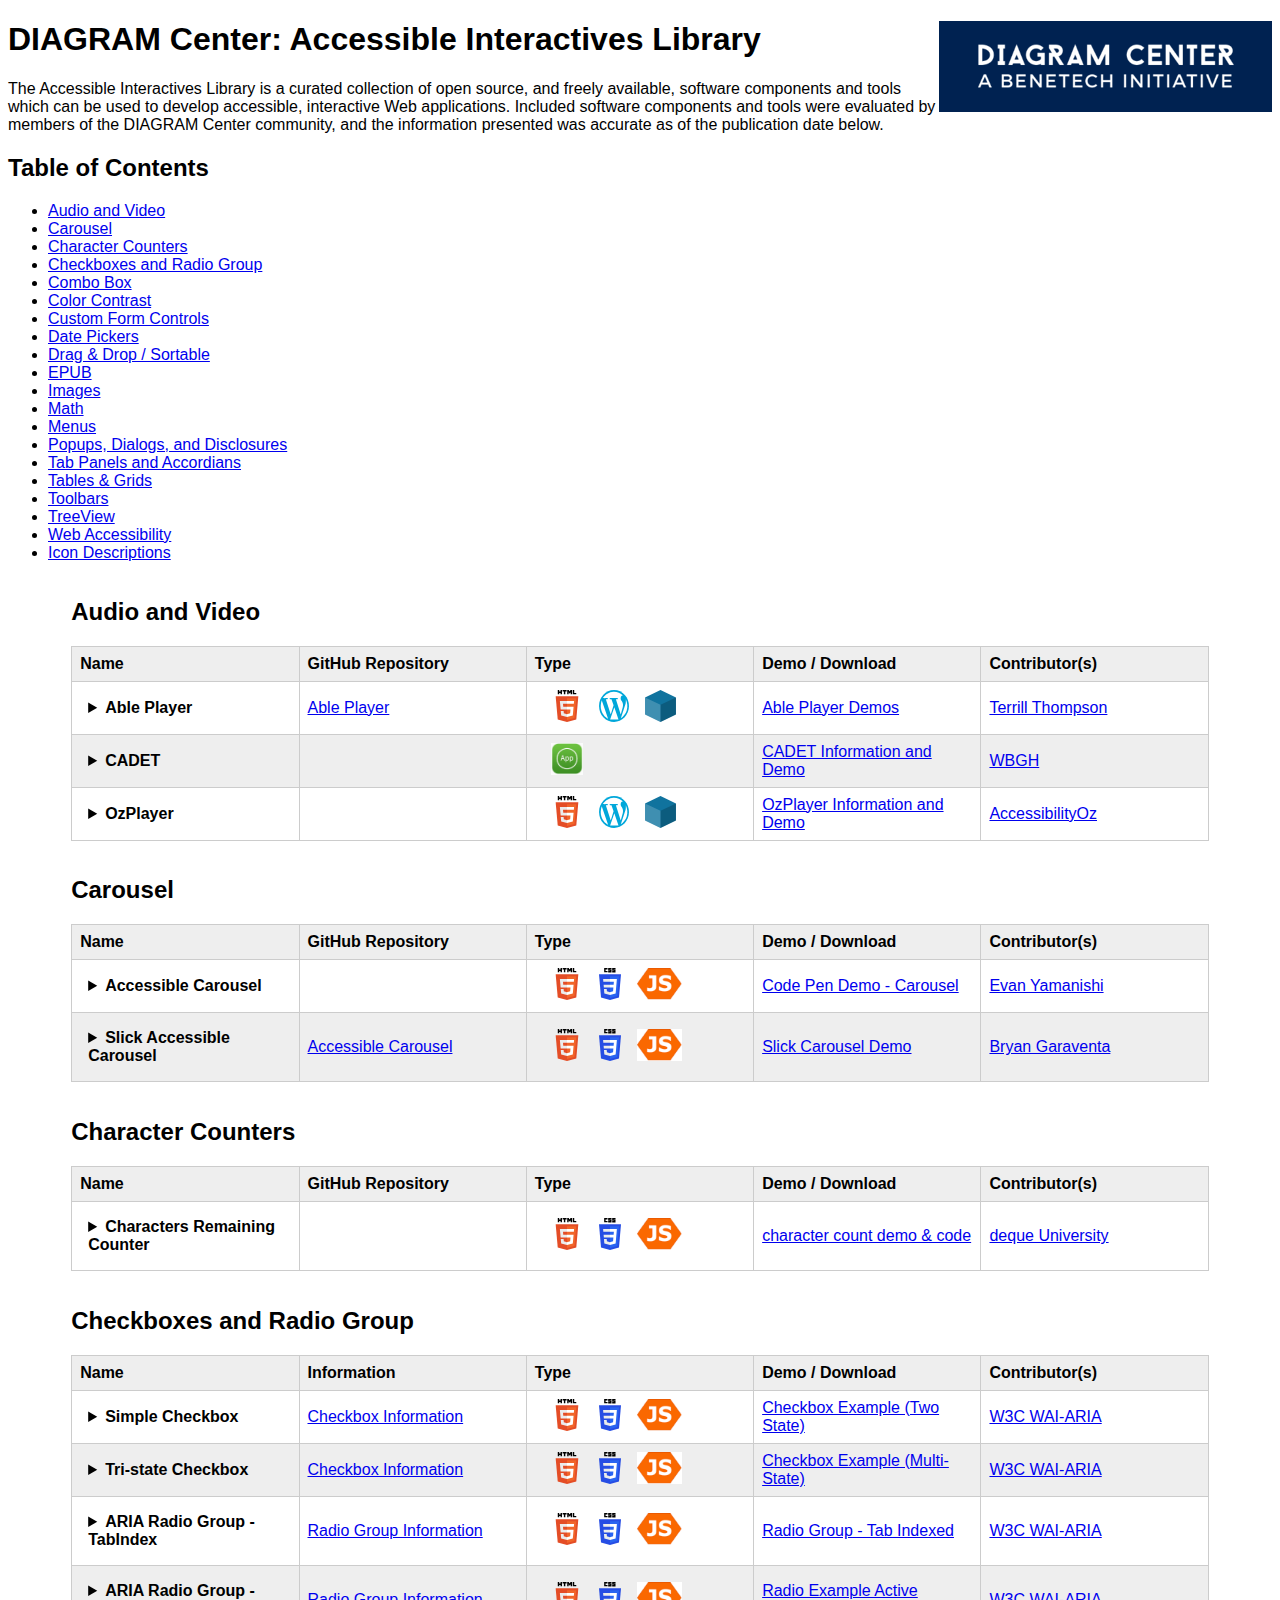
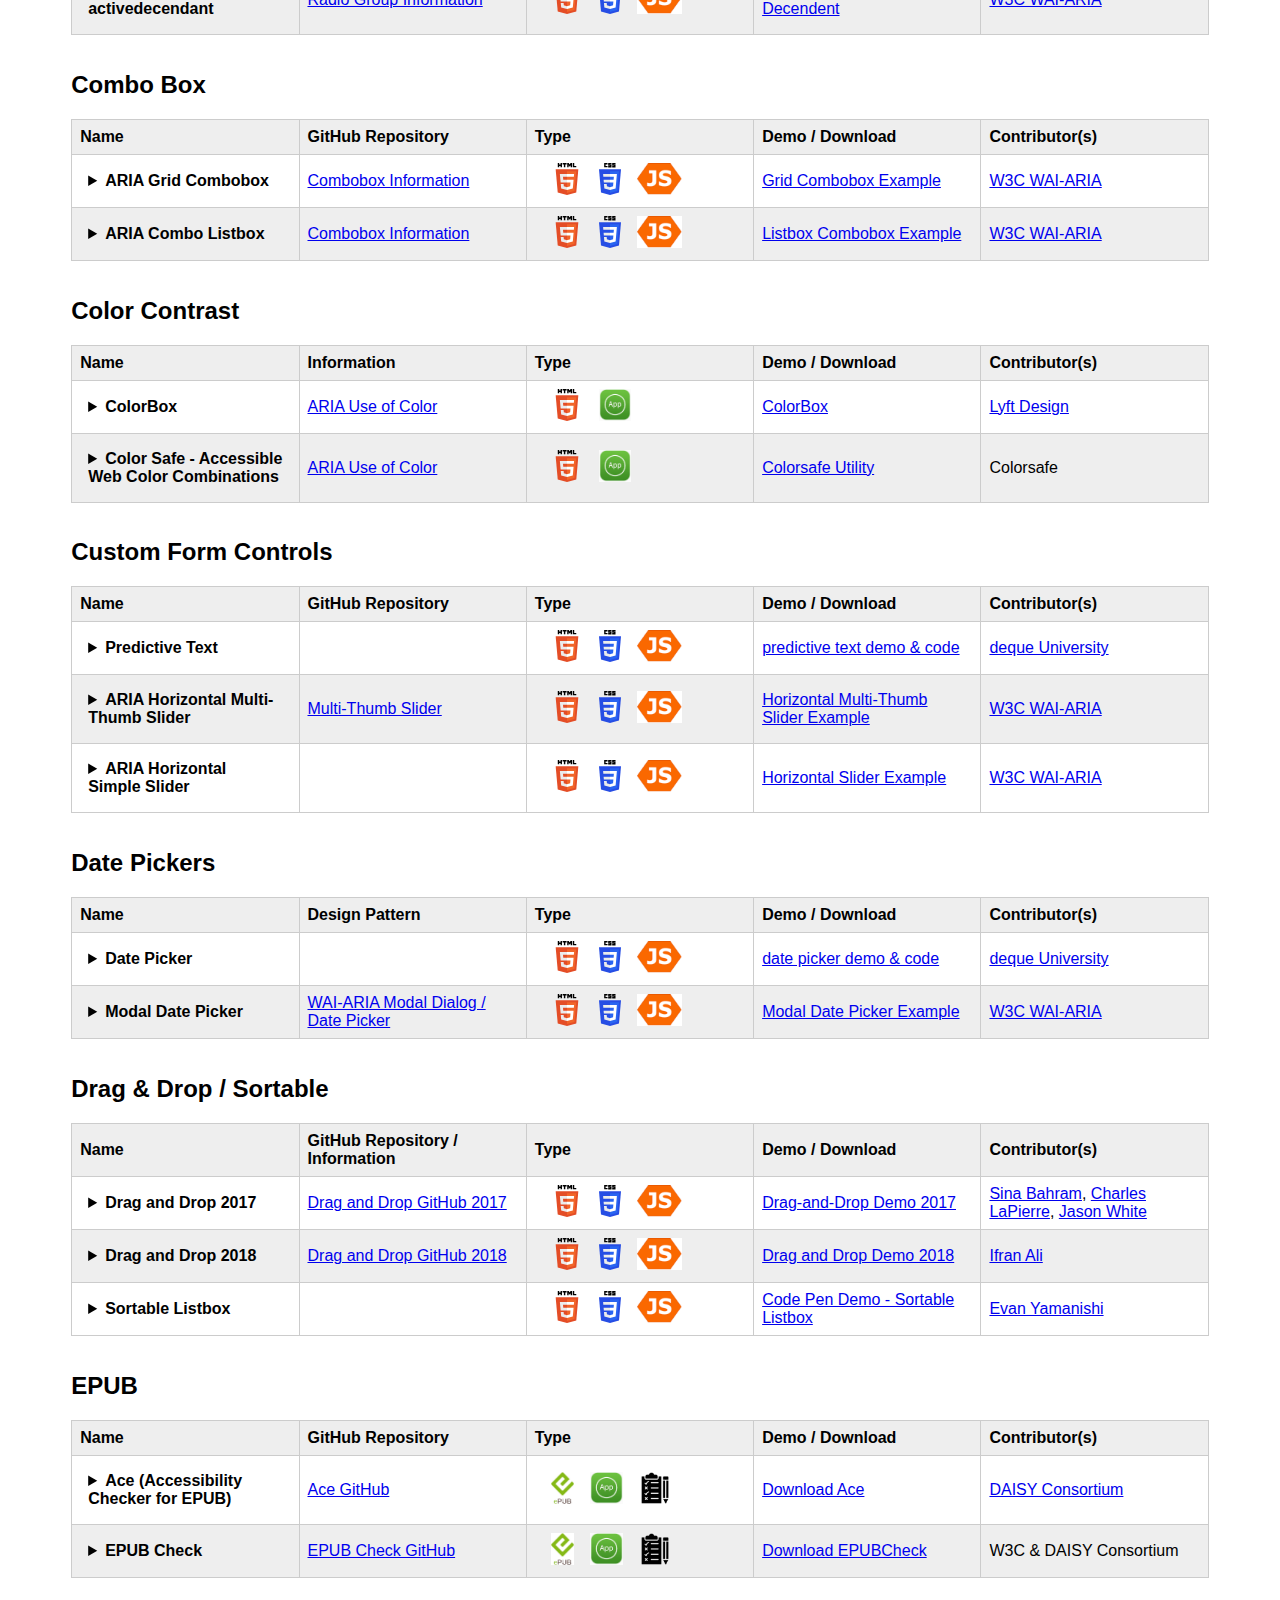
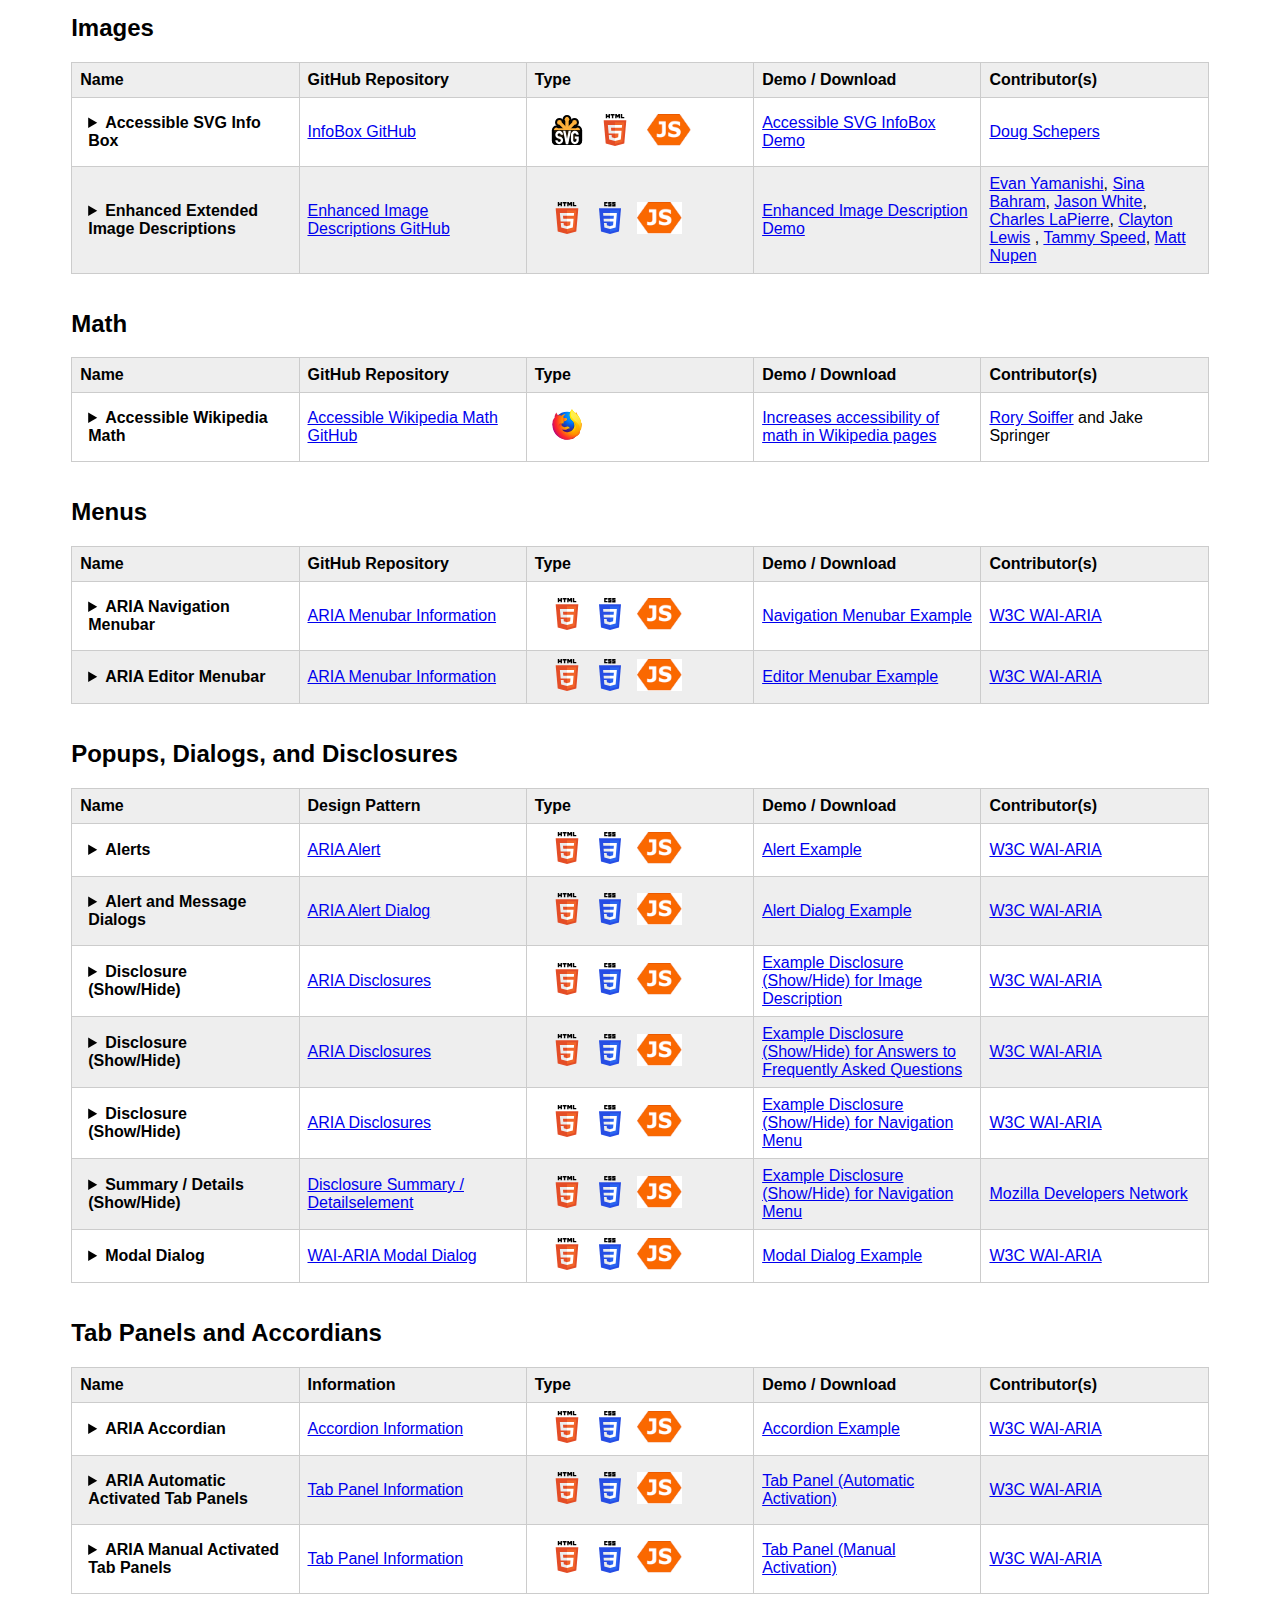
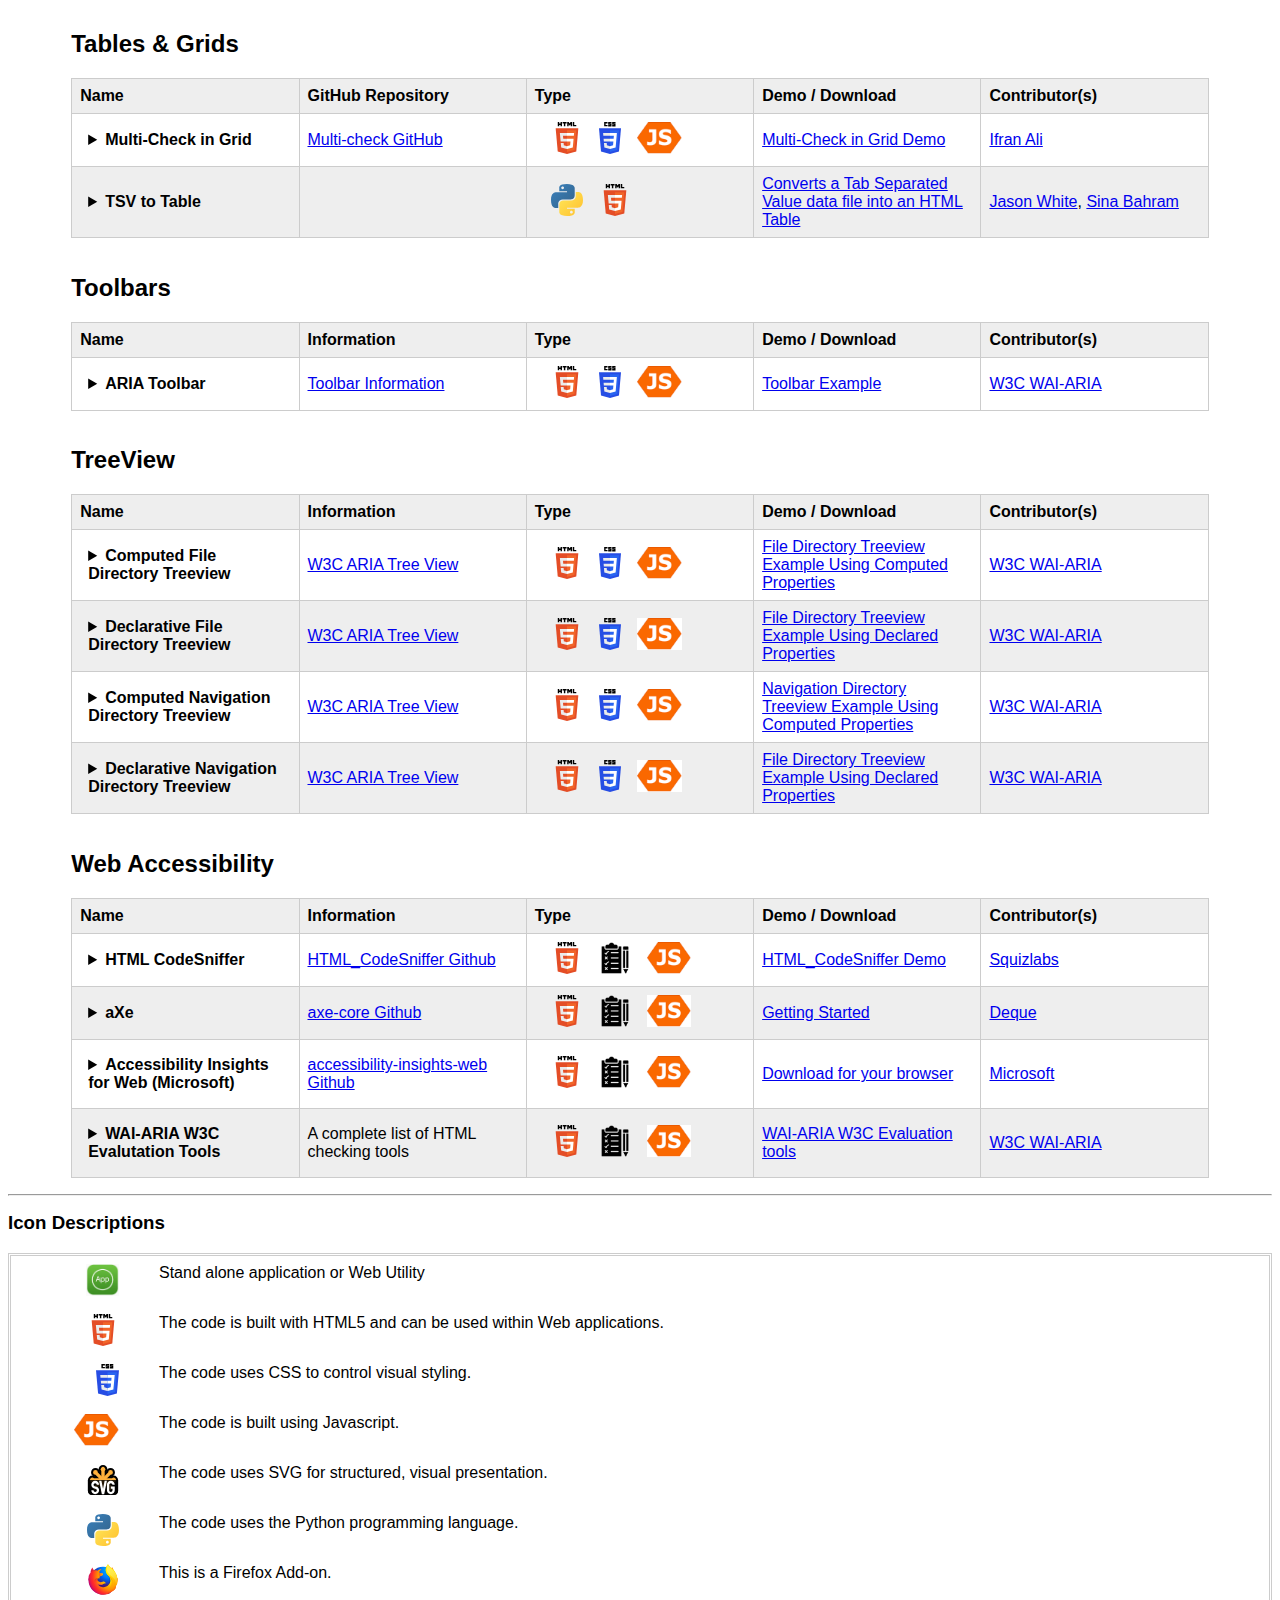
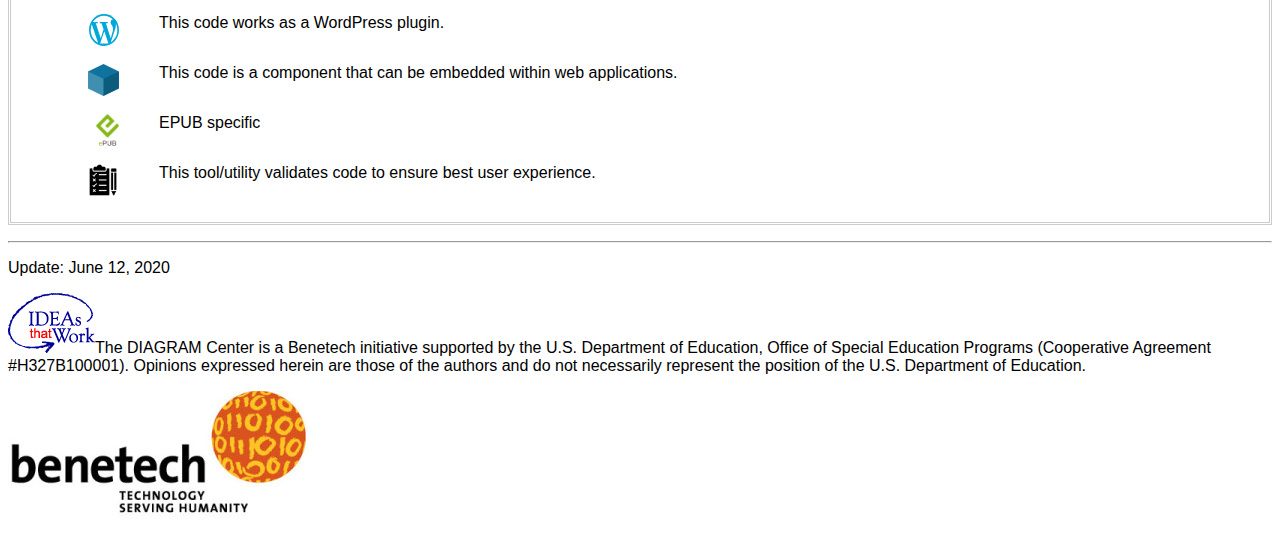
==== commit c2c8867b: "fixed typo" ====
--- a/index.html
+++ b/index.html
@@ -53,7 +53,7 @@
         
         <h1>DIAGRAM Center: Accessible Interactives Library</h1>
         
-        <p>The Accessible Interactives Library is a curated collection of open source, and freely available, software components and tools which can be used to develop acccessible, interactive Web applications.    Included software components and tools were evaluated by members of the DIAGRAM Center community, and the information presented was accurate as of the 
+        <p>The Accessible Interactives Library is a curated collection of open source, and freely available, software components and tools which can be used to develop accessible, interactive Web applications.    Included software components and tools were evaluated by members of the DIAGRAM Center community, and the information presented was accurate as of the 
             publication date below.
         </p>
         
